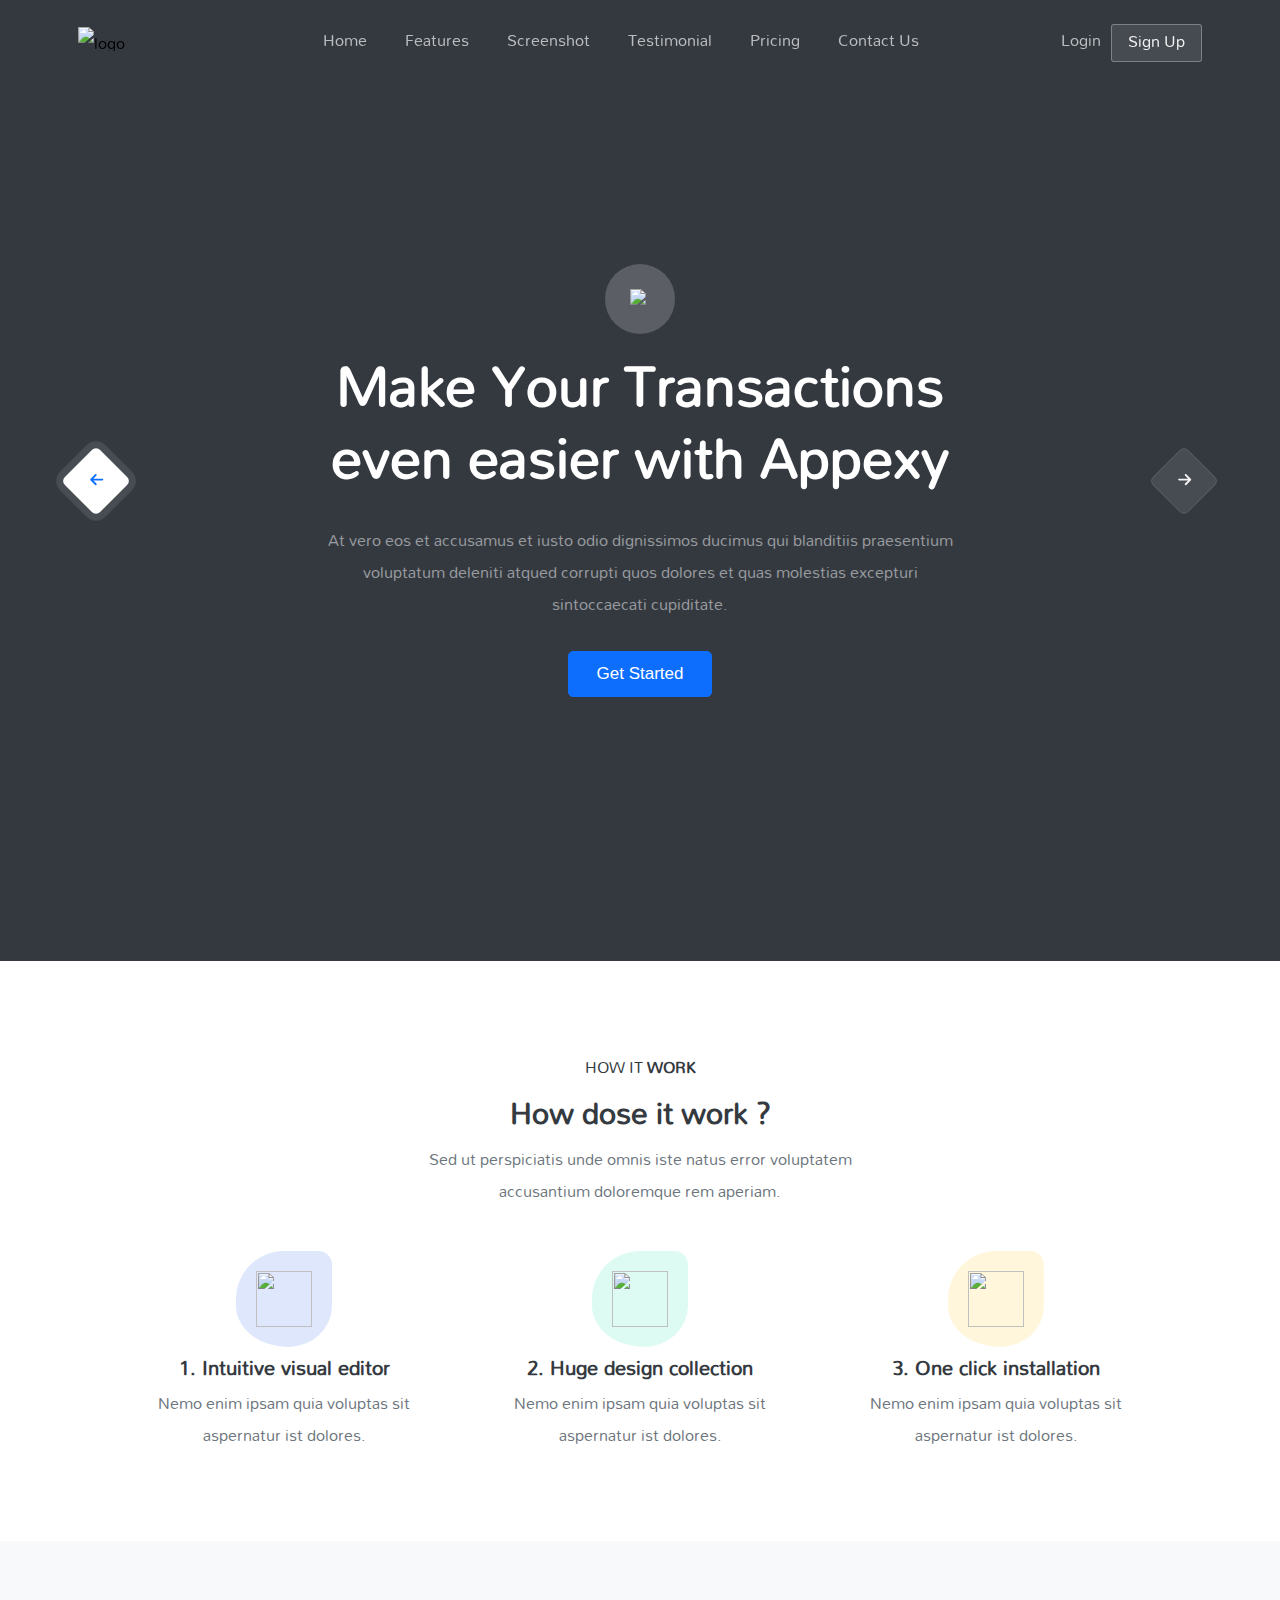
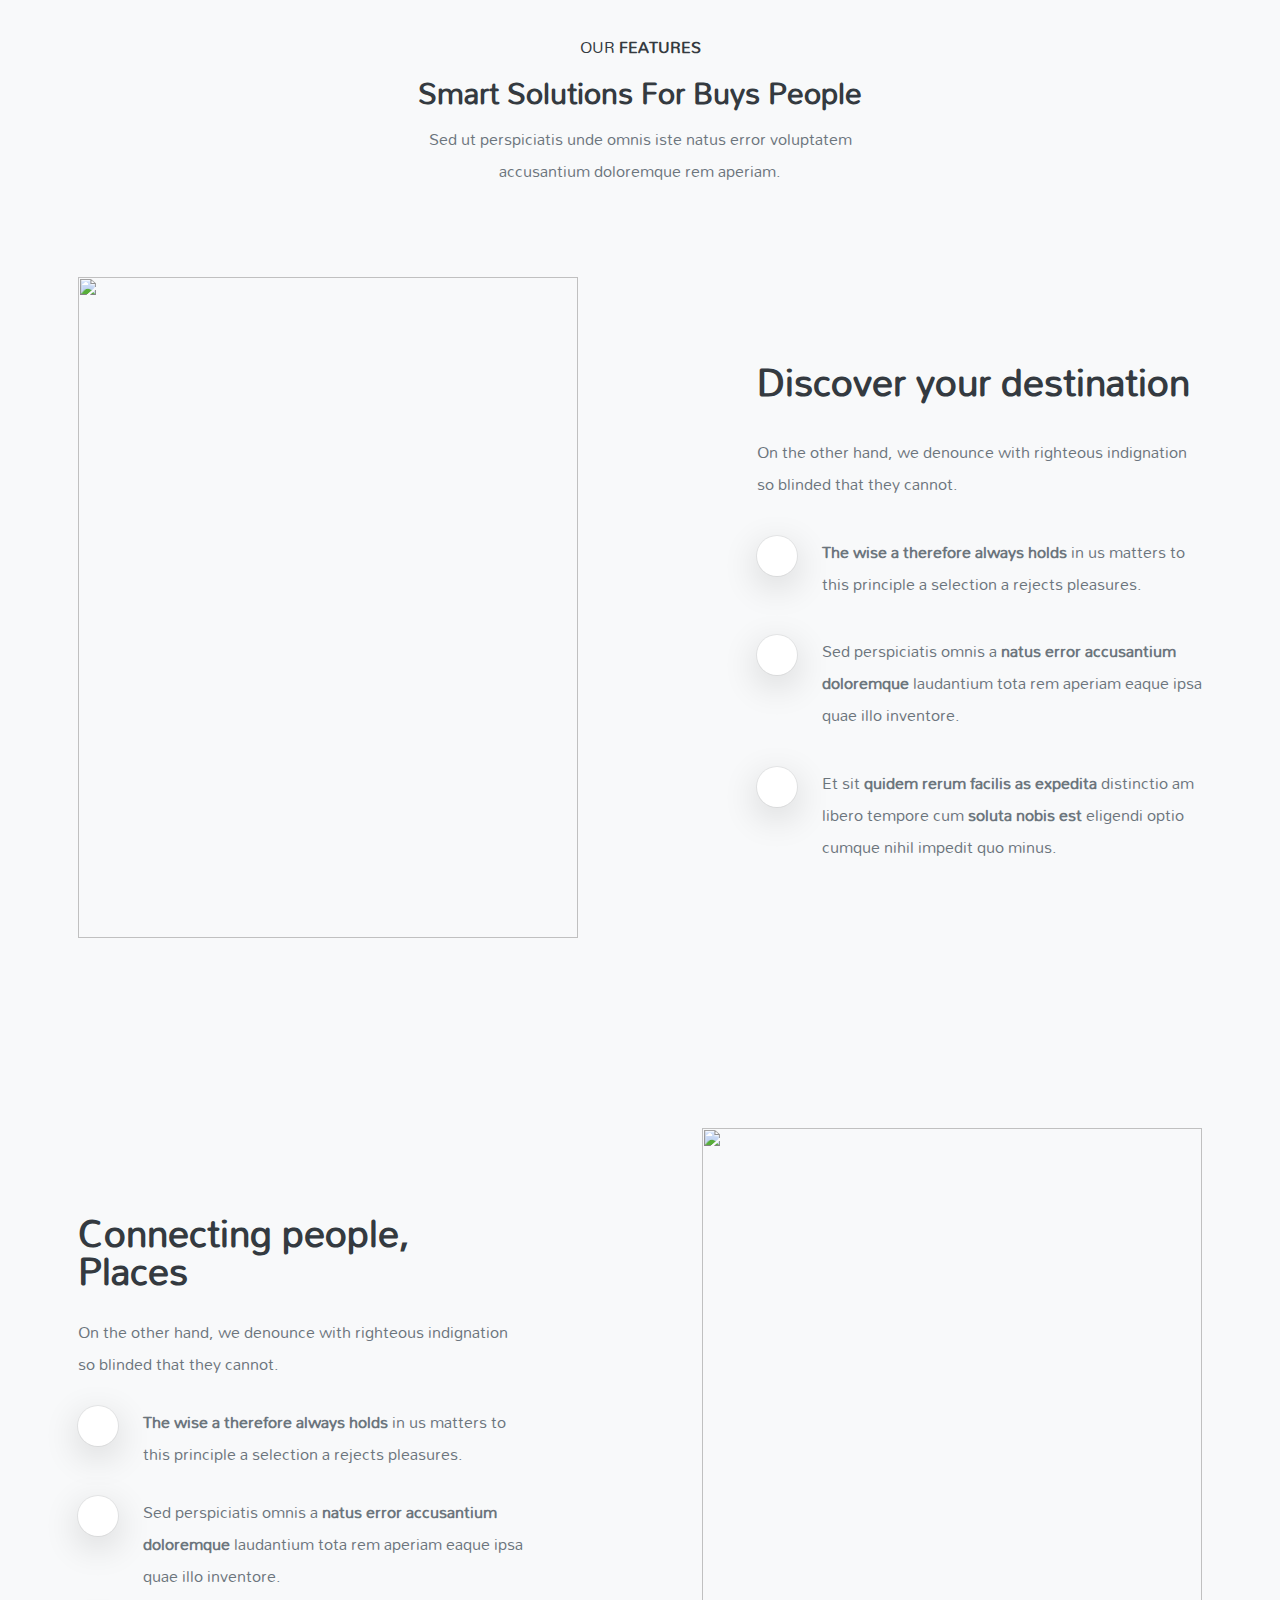
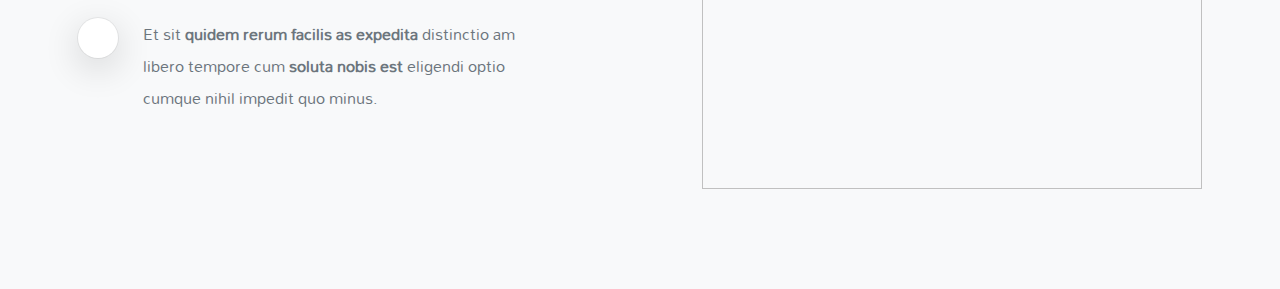
==== index.html @ c9865029 "update" ====
<!DOCTYPE html>
<html lang="en">
<head>
    <meta charset="UTF-8">
    <meta http-equiv="X-UA-Compatible" content="IE=edge">
    <meta name="viewport" content="width=device-width, initial-scale=1.0">
    <title>Final</title>
    <link rel="shortcut icon" href="./pics/favicon.ico">
    <link rel="preconnect" href="https://fonts.googleapis.com">
    <link rel="preconnect" href="https://fonts.gstatic.com" crossorigin>
    <link href="https://fonts.googleapis.com/css2?family=Mandali&display=swap" rel="stylesheet">
    <link rel="stylesheet" href="./nhan/style.css">
<body>
<!-- nhan -->
<!-- menu bar start-->
<header class="header">
    <nav class="navbar">
        <img src="./nhan/pics/logo-light.png" alt="logo">
        <ul class="nav-link">
            <li class="nav-item">
                <a href="#home">Home</a>
            </li>
            <li class="nav-item">
                <a href="#features">Features</a>
            </li>
            <li class="nav-item">
                <a href="#sreenshot">Screenshot</a>
            </li>
            <li class="nav-item">
                <a href="#testimonial">Testimonial</a>
            </li>
            <li class="nav-item">
                <a href="#pricing">Pricing</a>
            </li>
            <li class="nav-item">
                <a href="#contact">Contact Us</a>
            </li>
        </ul>
        <ul class="login">                
            <li class="nav-item-login">
            <a href="">Login</a>
            </li>
            <li class="nav-item-signup" id="nav-item-signup">
            <a href="">Sign Up</a>
            </li>
        </ul>
    </nav>
</header>
<!-- menu bar end -->

<!-- home page start-->
    <section class="home-container" id="home">
        <div class="home-item">
            <div class="home-btn" id="home-btn-left">            
                <button><svg fill="currentColor" stroke-width="0" xmlns="http://www.w3.org/2000/svg" viewBox="0 0 448 512" height="1em" width="1em" style="overflow: visible;"><path d="M447.1 256c0 17.7-13.4 32-31.1 32H109.3l105.4 105.4c12.5 12.5 12.5 32.75 0 45.25-6.3 6.25-14.5 9.35-22.7 9.35s-16.38-3.125-22.62-9.375l-160-160c-12.5-12.5-12.5-32.75 0-45.25l160-160c12.5-12.5 32.75-12.5 45.25 0s12.5 32.75 0 45.25L109.3 224H416c17.7 0 31.1 14.3 31.1 32z"></path></svg></button>
            </div>

            <div class="home-content" id="home-content-1"> 
                <div class="overlay"></div> 
                <div class="sub-home-content">
                    <div class="sub-home-content-icon"><img src="./nhan/pics/dolar-icon.png" alt="dolar-icon"></div>
                    <h1 class="sub-home-content-h1">Make Your Transactions even easier with Appexy</h1>
                    <p class="sub-home-content-p">At vero eos et accusamus et iusto odio dignissimos ducimus qui blanditiis praesentium voluptatum deleniti atqued corrupti quos dolores et quas molestias excepturi sintoccaecati cupiditate.</p>
                    <button class="sub-home-content-btn">Get Started</button>
                </div>
            </div>
            <div class="home-content" id="home-content-2">
                <div class="overlay"></div>
                <div class="sub-home-content">
                    <div class="sub-home-content-icon"><img src="./nhan/pics/layers-icon.png" alt="layer-icon"></div>
                    <h1 class="sub-home-content-h1">Manage all Your Finances Easily with Appexy</h1>
                    <p class="sub-home-content-p">At vero eos et accusamus et iusto odio dignissimos ducimus qui blanditiis praesentium voluptatum deleniti atqued corrupti quos dolores et quas molestias excepturi sintoccaecati cupiditate.</p>
                    <button class="sub-home-content-btn">Get Started</button>
                </div>
            </div>

            <div class="home-content" id="home-content-3">
                <div class="overlay"></div>
                <div class="sub-home-content">
                    <div class="sub-home-content-icon"><img src="./nhan/pics/rocket-icon.png" alt="dolar-icon"></div>
                    <h1 class="sub-home-content-h1">Integrate Salesforce with The Apps You Use.</h1>
                    <p class="sub-home-content-p">At vero eos et accusamus et iusto odio dignissimos ducimus qui blanditiis praesentium voluptatum deleniti atqued corrupti quos dolores et quas molestias excepturi sintoccaecati cupiditate.</p>
                    <button class="sub-home-content-btn">Get Started</button>    
                </div>
            </div>
            <div class="home-btn" id="home-btn-right">            
                <button id="alb"><svg fill="currentColor" stroke-width="0" xmlns="http://www.w3.org/2000/svg" viewBox="0 0 448 512" height="1.5em" width="1.5em" style="overflow: visible;"><path d="m438.6 278.6-160 160c-6.2 6.3-14.4 9.4-22.6 9.4s-16.38-3.125-22.62-9.375c-12.5-12.5-12.5-32.75 0-45.25L338.8 288H32C14.33 288 .002 273.7.002 256S14.33 224 32 224h306.8L233.4 118.6c-12.5-12.5-12.5-32.75 0-45.25s32.75-12.5 45.25 0l160 160c12.45 12.55 12.45 32.75-.05 45.25z"></path></svg></button>
            </div>
        </div>
    </section>
<!-- home page end -->

<!-- how it works start -->
    <section class="working-container">
    <div class="main-container">
        <div class="content-container">
            <div class="item-list">HOW IT <b>WORK</b></div>
            <div class="item-list"><h1>How dose it work ?</h1></div>
            <div class="item-list"><p>Sed ut perspiciatis unde omnis iste natus error voluptatem accusantium doloremque rem aperiam.</p></div>
        </div>
        <div class="process-container">
            <div class="item-list">
                <div class="background-icon" id="bg-icon-1"> <img  style=" width: 56px; height: 56px;" src="./nhan/pics/list-black.png" alt=""></div>
                <h1>1. Intuitive visual editor</h1>
                <p>Nemo enim ipsam quia voluptas sit aspernatur ist dolores.</p>
            </div>
            <img style=" width: 96px; height: 16px;" src="./nhan/pics/arrow-top.png" alt="">
            <div class="item-list">
                <div class="background-icon" id="bg-icon-2"> <img style=" width: 56px; height: 56px;" src="./nhan/pics/paint-palette.png" alt=""></div>
                <h1>2. Huge design collection</h1>
                <p>Nemo enim ipsam quia voluptas sit aspernatur ist dolores.</p>
            </div>
            <img style=" width: 96px; height: 16px;" src="./nhan/pics/arrow-bottom.png" alt="">
            <div class="item-list">
                <div class="background-icon" id="bg-icon-3"> <img style=" width: 56px; height: 56px;" src="./nhan/pics/layers.png" alt=""></div>
                <h1>3. One click installation</h1>
                <p>Nemo enim ipsam quia voluptas sit aspernatur ist dolores.</p>
            </div>
        </div>
    </div>
    </section>
<!-- how it works end -->

<!-- features start -->
    <section class="features-container" id="features">
        <div class="main-container">
            <div class="content-container">
                <div class="item-list">OUR <b>FEATURES</b></div>
                <h1>Smart Solutions For Buys People</h1>
                <p>Sed ut perspiciatis unde omnis iste natus error voluptatem accusantium doloremque rem aperiam.</p>
            </div>
            <div class="describe-container">    
                <div><img style="width: 500px; height: 661px;" src="./nhan/pics/feature-1.png" alt=""></div>
                <div class="describe">
                    <h1>Discover your destination</h1>
                    <p>On the other hand, we denounce with righteous indignation so blinded that they cannot.</p>
                    <div class="describe-content">
                        <div class="img-content"><img src="./nhan/pics/tick.png" alt=""></div>
                        <p><b>The wise a therefore always holds</b> in us matters to this principle a selection a rejects pleasures.</p>
                    </div>
                    <div class="describe-content">
                        <div class="img-content"><img src="./nhan/pics/layers-blue.png" alt=""></div>
                        <p>Sed perspiciatis omnis a <b>natus error accusantium doloremque</b> laudantium tota rem aperiam eaque ipsa quae illo inventore.</p>
                    </div>
                    <div class="describe-content">
                        <div class="img-content"><img src="./nhan/pics/lock.png" alt=""></div>
                        <p>Et sit <b>quidem rerum facilis as expedita</b> distinctio am libero tempore cum <b>soluta nobis est</b> eligendi optio cumque nihil impedit quo minus.</p>
                    </div>
                </div>
            </div>
        </div>
    </section>

    <section class="features-container" id="features-container-2">
        <div class="main-container">
            <div class="describe-container" id="describe-container-2">    
                <div><img style="width: 500px; height: 661px;" src="./nhan/pics/features-2.png" alt=""></div>
                <div class="describe">
                    <h1>Connecting people, Places</h1>
                    <p>On the other hand, we denounce with righteous indignation so blinded that they cannot.</p>
                    <div class="describe-content">
                        <div class="img-content"><img src="./nhan/pics/tick.png" alt=""></div>
                        <p><b>The wise a therefore always holds</b> in us matters to this principle a selection a rejects pleasures.</p>
                    </div>
                    <div class="describe-content">
                        <div class="img-content"><img src="./nhan/pics/layers-blue.png" alt=""></div>
                        <p>Sed perspiciatis omnis a <b>natus error accusantium doloremque</b> laudantium tota rem aperiam eaque ipsa quae illo inventore.</p>
                    </div>
                    <div class="describe-content">
                        <div class="img-content"><img src="./nhan/pics/lock.png" alt=""></div>
                        <p>Et sit <b>quidem rerum facilis as expedita</b> distinctio am libero tempore cum <b>soluta nobis est</b> eligendi optio cumque nihil impedit quo minus.</p>
                    </div>
                </div>
            </div>
        </div>
    </section>
<!-- features end -->

<!-- Quang -->


<!-- Phước -->

</body>
</html>
---- nhan/style.css ----
.features-container {
  width: 100%;
  height: fit-content;
  background-color: #f8f9fa;
  padding: 90px 0px;
}
.features-container .main-container {
  height: fit-content;
  gap: 90px;
}
.describe-container {
  display: flex;
  justify-content: space-between;
  align-items: center;
  max-width: 1124px;
  width: 90%;
}
.describe-container .describe {
  height: 500px;
  width: 445px;
  display: flex;
  flex-direction: column;
  justify-content: space-between;
}
.describe-container .describe h1 {
  margin: 0px;
  font-size: 38px;
  font-weight: 600;
  color: #343a40;
  line-height: 1;
}
.describe-container .describe p {
  margin: 0px;
  color: #6c757d;
}
.describe-container .describe .describe-content {
  margin: 0px;
  height: fit-content;
  display: flex;
  justify-content: space-between;
}
.describe-container .describe .describe-content .img-content {
  width: 40px;
  height: 40px;
  background-color: white;
  border-radius: 50%;
  display: flex;
  justify-content: center;
  align-items: center;
  box-shadow: rgba(0, 0, 0, 0.16) 0px 10px 36px 0px, rgba(0, 0, 0, 0.06) 0px 0px 0px 1px;
}
.describe-container .describe .describe-content .img-content img {
  width: 16px;
  height: 16px;
}
.describe-container .describe .describe-content p {
  width: 380px;
  margin: 0;
}
#describe-container-2 {
  flex-direction: row-reverse;
}
#features-container-2 {
  background-image: url(pics/features-bg.png);
  background-position: center;
  background-repeat: no-repeat;
  background-attachment: scroll;
  background-size: cover;
}
body {
  margin: 0px;
  padding: 0px;
  box-sizing: border-box;
  font-size: 16px;
  font-family: 'Mandali', sans-serif;
}
header {
  display: flex;
  position: fixed;
  z-index: 9999;
  width: 100%;
  justify-content: center;
}
.navbar {
  display: flex;
  justify-content: space-between;
  align-items: center;
  width: 100%;
  max-width: 1124px;
  height: 78px;
  font-weight: 500;
}
.navbar img {
  width: 129px;
  height: 24px;
  display: block;
  margin-top: auto;
  margin-bottom: auto;
}
.navbar .nav-link {
  display: flex;
  list-style: none;
  width: 680px;
  height: 38px;
  padding: 0px 105px;
  margin-top: 24px;
}
.navbar .nav-link .nav-item {
  flex: 1 1 auto;
  text-align: center;
}
.navbar .nav-link .nav-item a {
  display: inline-block;
  text-align: center;
}
.navbar ul.login {
  display: flex;
  justify-content: space-between;
  list-style: none;
  padding: 0px;
  width: 170px;
  bottom: 0px;
  margin-top: 24px;
  height: 38px;
}
.navbar ul.login .nav-item-login {
  height: 38px;
  margin: 0px 18px;
  width: 20%;
}
.navbar ul.login .nav-item-signup {
  text-align: center;
  background-color: rgba(231, 231, 231, 0.1);
  border-radius: 3px;
  border: 1px solid rgba(255, 255, 255, 0.3);
  flex: 1 0 auto;
  height: auto;
  padding: 0  px;
  transition: ease-in-out 0.4s;
}
.navbar ul.login .nav-item-signup a {
  color: #f3f3f3;
}
a {
  text-decoration: none;
  color: rgba(243, 243, 243, 0.7);
  transition: ease-in-out 0.4s;
}
.navbar a:hover {
  color: #ffffff;
}
#nav-item-signup:hover {
  background-color: white;
}
#nav-item-signup:hover a {
  color: #0d6efd;
}
body {
  margin: 0px;
  padding: 0px;
  box-sizing: border-box;
  font-size: 16px;
  font-family: mandali;
}
.home-container {
  display: block;
  top: 0px;
  left: 0px;
  width: 100%;
  height: 961px;
}
.home-item {
  position: relative;
  top: 0px;
  left: 0px;
  width: 100%;
  height: 961px;
  display: flex;
  justify-content: space-between;
}
.home-item .home-content {
  position: absolute;
  top: 0px;
  left: 0px;
  width: 100%;
  height: 961px;
  display: flex;
  justify-content: center;
  align-items: center;
}
.home-item .home-content .sub-home-content {
  max-width: 720px;
  height: 45%;
  display: flex;
  flex-direction: column;
  justify-content: space-between;
  align-items: center;
  z-index: 1;
}
.home-item .home-content .sub-home-content .sub-home-content-icon {
  width: 70px;
  height: 70px;
  border-radius: 50%;
  background-color: rgba(248, 248, 248, 0.2);
  display: flex;
  align-items: center;
  justify-content: center;
}
.home-item .home-content .sub-home-content .sub-home-content-icon img {
  width: 20px;
  height: 20px;
}
.home-item .home-content .sub-home-content .sub-home-content-h1 {
  font-size: 56px;
  font-weight: 600;
  text-align: center;
  color: white;
  font-family: 'Mandali', sans-serif;
  margin: 0px;
  line-height: 1.3;
}
.home-item .home-content .sub-home-content .sub-home-content-p {
  padding: 0px 40px;
  text-align: center;
  font-weight: 400;
  color: rgba(255, 255, 255, 0.5);
}
.home-item .home-content .sub-home-content .sub-home-content-btn {
  padding: 12px 28px;
  background-color: #0d6efd;
  border: 1px solid #0d6efd;
  border-radius: 5px;
  font-size: 17px;
  color: white;
  font-weight: 400;
  transition: 0.3s ease-in-out;
}
.home-item .home-content .overlay {
  position: absolute;
  width: 100%;
  height: 961px;
  background-color: rgba(16, 22, 30, 0.85);
  display: block;
}
.home-item .home-btn {
  display: flex;
  justify-content: center;
  align-items: center;
  height: 100%;
  width: 15%;
  z-index: 9999;
}
.home-item .home-btn button {
  background-color: rgba(242, 247, 252, 0.1);
  border-radius: 6px;
  border: 1px solid rgba(255, 255, 255, 0.1);
  color: #f3f3f3;
  height: 50px;
  width: 50px;
  transform: rotate(45deg);
  position: relative;
  transition: 0.4s ease-in-out;
}
.home-item .home-btn svg {
  transform: rotate(-45deg);
  position: absolute;
  width: 15px;
  height: 15px;
  top: 15px;
  left: 16px;
}
#home-content-1 {
  display: flex;
  background-image: url(pics/background-1.jpg);
  background-attachment: scroll;
  background-size: cover;
  background-repeat: no-repeat;
  background-position: center;
}
#home-content-2 {
  display: none;
  background-image: url(pics/background-2.jpg);
  background-attachment: scroll;
  background-size: cover;
  background-repeat: no-repeat;
  background-position: center;
}
#home-content-3 {
  display: none;
  background-image: url(pics/background-3.jpg);
  background-attachment: scroll;
  background-size: cover;
  background-repeat: no-repeat;
  background-position: center;
}
#home-btn-left:hover button {
  box-shadow: rgba(255, 255, 255, 0.1) 0 0 1px 7px;
  background-color: white;
  color: #0d6efd;
}
#home-btn-right:hover button {
  box-shadow: rgba(255, 255, 255, 0.1) 0 0 1px 7px;
  background-color: white;
  color: #0d6efd;
}
.sub-home-content-btn:hover {
  box-shadow: 0px 10px 10px 2px rgba(0, 64, 241, 0.225);
}
body {
  margin: 0px;
  padding: 0px;
  box-sizing: border-box;
  font-size: 16px;
  font-family: mandali;
}
.working-container {
  display: block;
  width: 100%;
  height: fit-content;
  padding: 90px 0px;
}
.main-container {
  width: 100%;
  height: 400px;
  display: flex;
  flex-direction: column;
  justify-content: space-between;
  align-items: center;
}
.main-container .content-container {
  display: flex;
  flex-direction: column;
  justify-content: space-around;
  align-items: center;
  text-align: center;
  max-width: 40%;
  min-width: 456px;
  height: 156px;
}
.main-container .content-container .item-list {
  margin: 0px;
  font-weight: 400;
  color: #343a40;
}
.main-container .content-container h1 {
  margin: 0px;
  font-size: 30px;
  font-weight: 800;
  color: #343a40;
}
.main-container .content-container p {
  margin: 0px;
  color: #6c757d;
}
.main-container .process-container {
  display: flex;
  justify-content: space-evenly;
  align-items: center;
  max-width: 1024px;
  height: fit-content;
}
.main-container .process-container .item-list {
  width: 260px;
  height: fit-content;
  display: flex;
  flex-direction: column;
  justify-content: space-evenly;
  align-items: center;
  text-align: center;
}
.main-container .process-container h1 {
  margin: 0px;
  font-size: 20px;
  font-weight: 600;
  color: #343a40;
}
.main-container .process-container p {
  margin: 0px;
  color: #6c757d;
}
.main-container .process-container .background-icon {
  width: 96px;
  height: 96px;
  border-radius: 70% 20% 64% 76%/70% 20% 60% 60%;
  display: flex;
  justify-content: center;
  align-items: center;
}
.main-container .process-container #bg-icon-1 {
  background-color: rgba(31, 97, 235, 0.15);
}
.main-container .process-container #bg-icon-2 {
  background-color: rgba(28, 225, 172, 0.15);
}
.main-container .process-container #bg-icon-3 {
  background-color: rgba(255, 194, 18, 0.15);
}
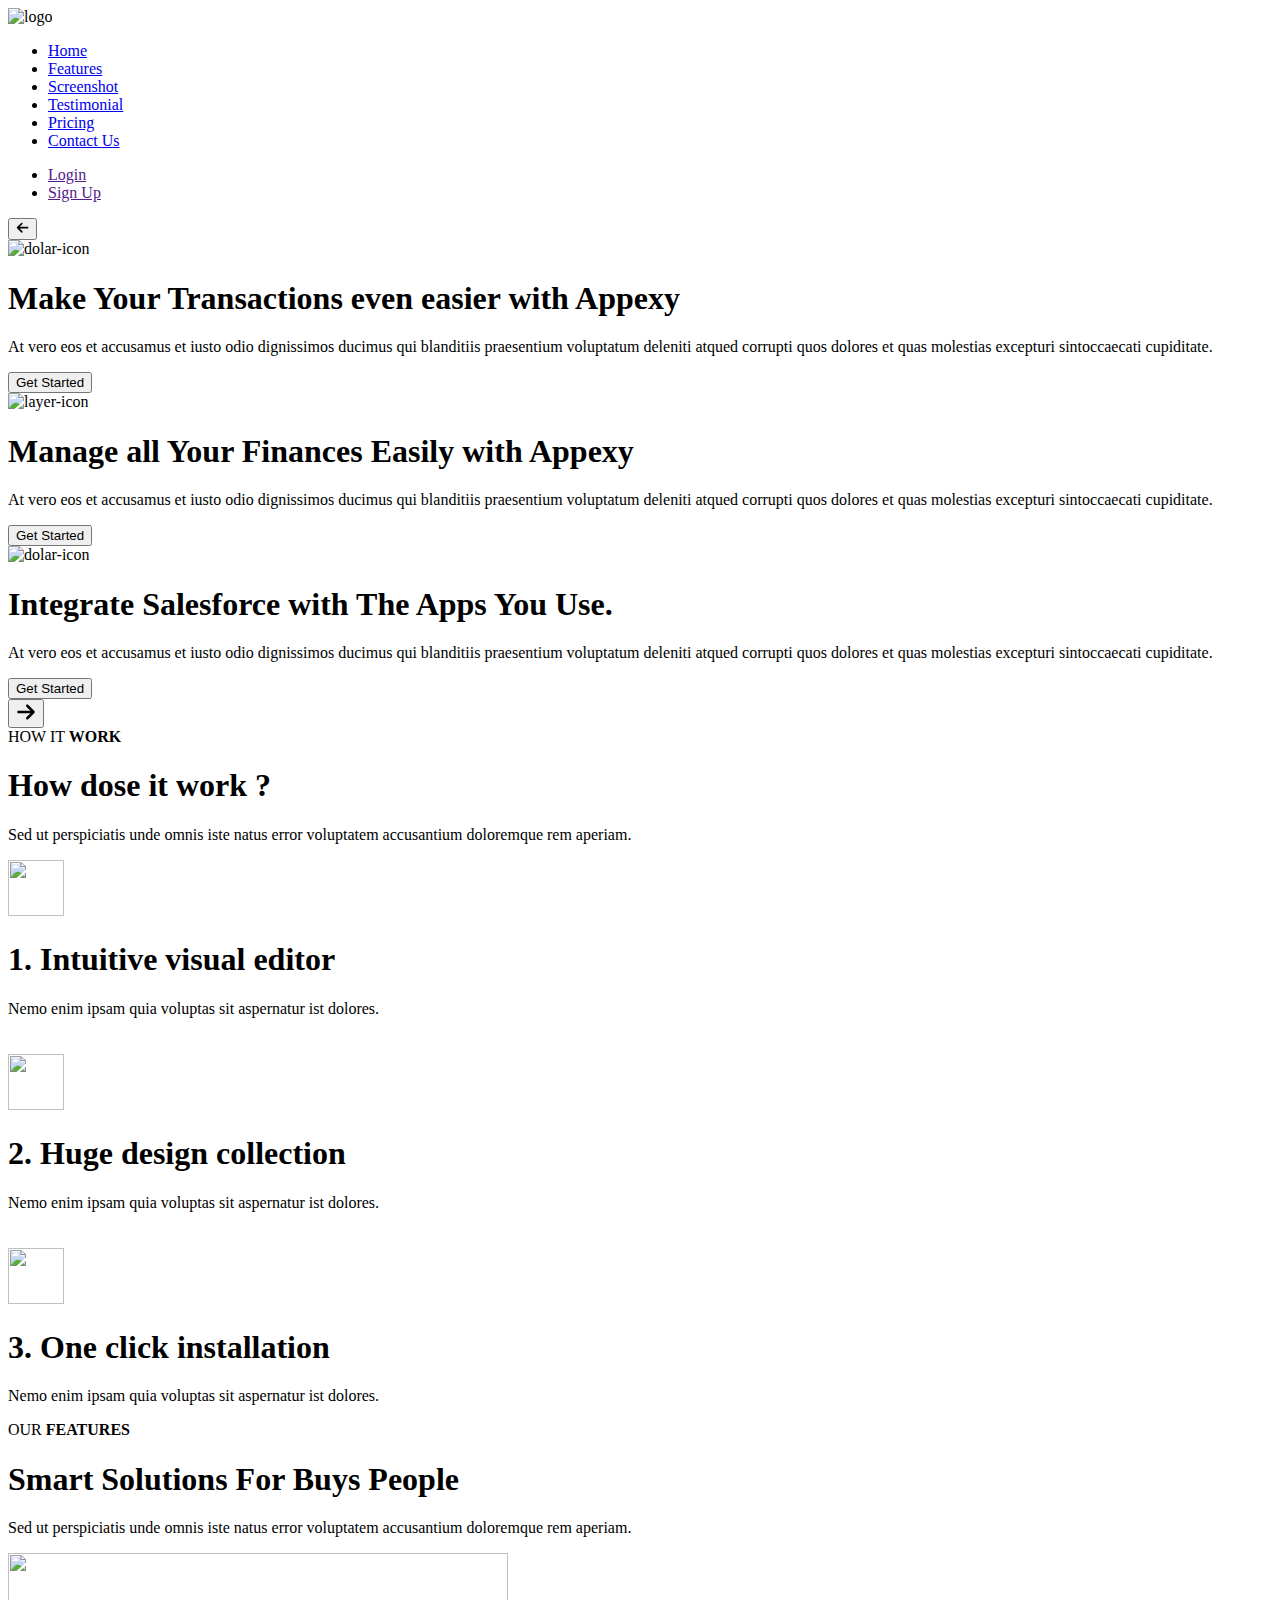
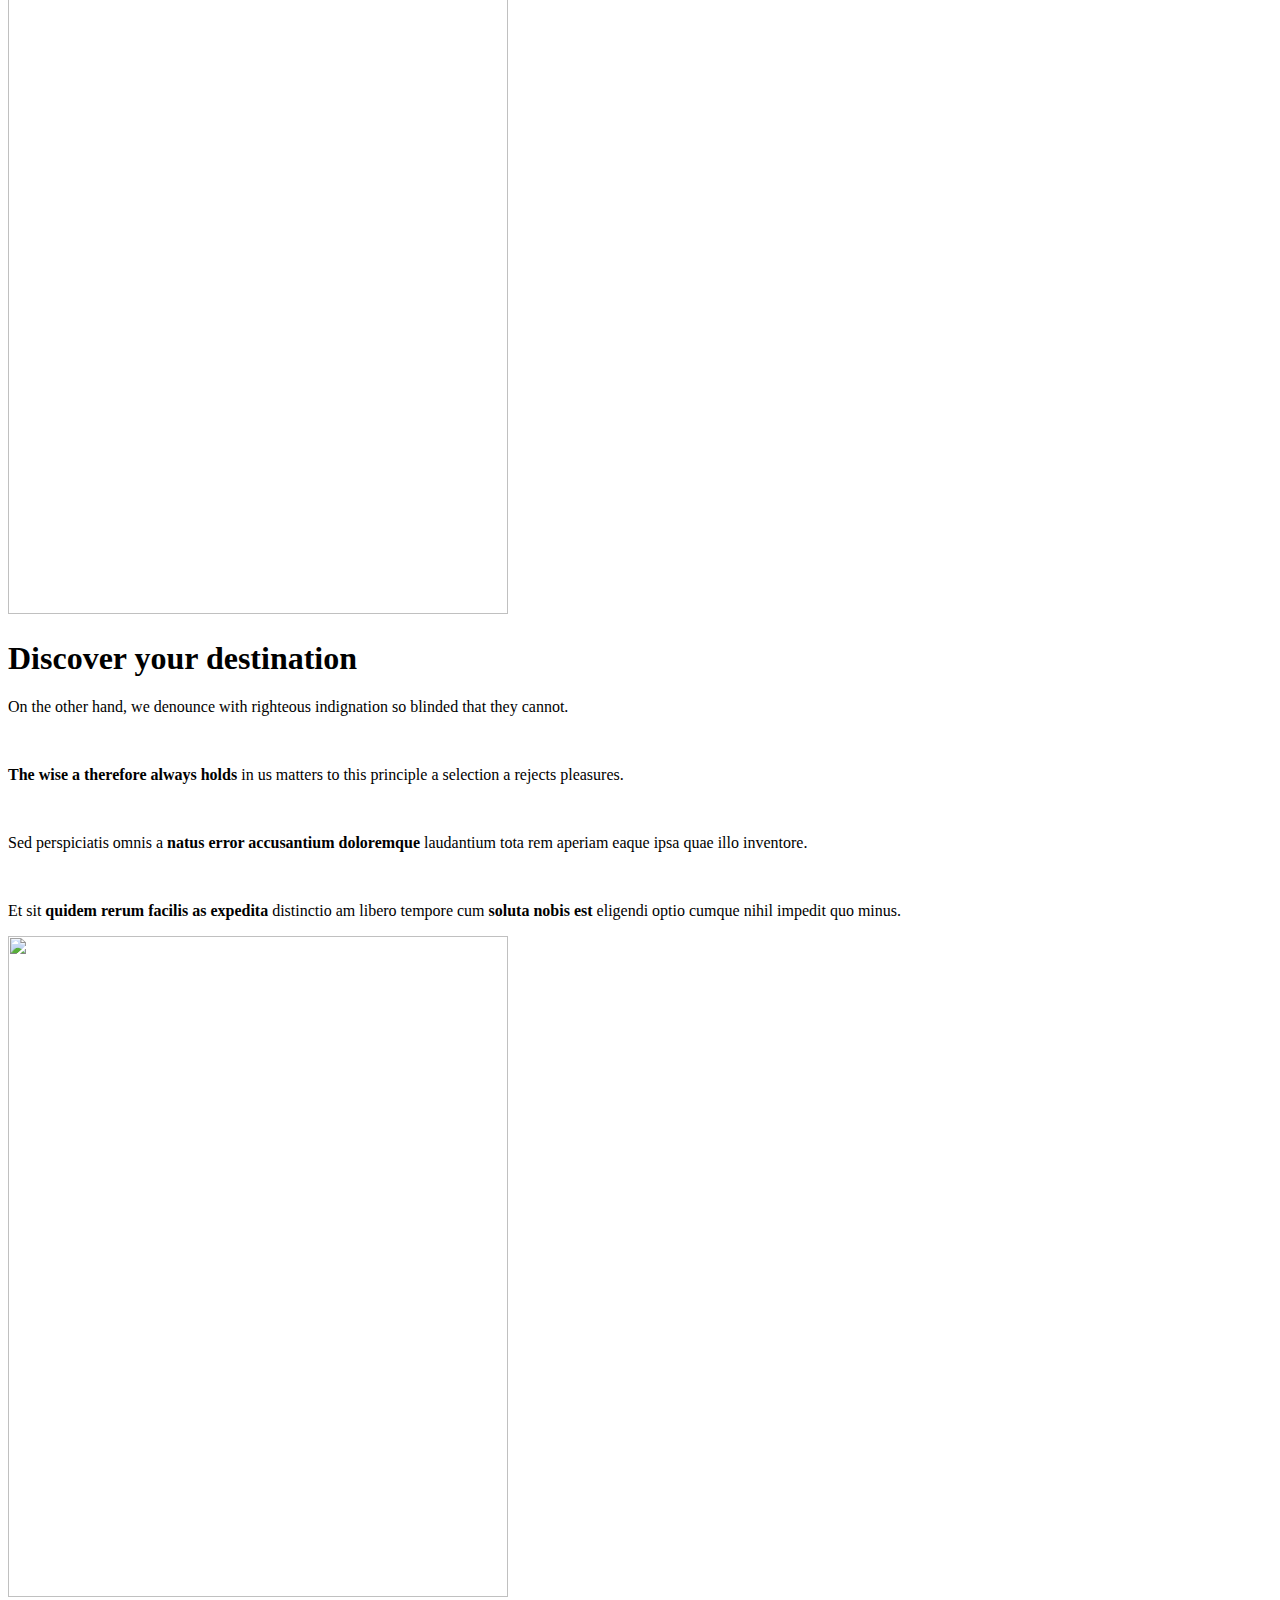
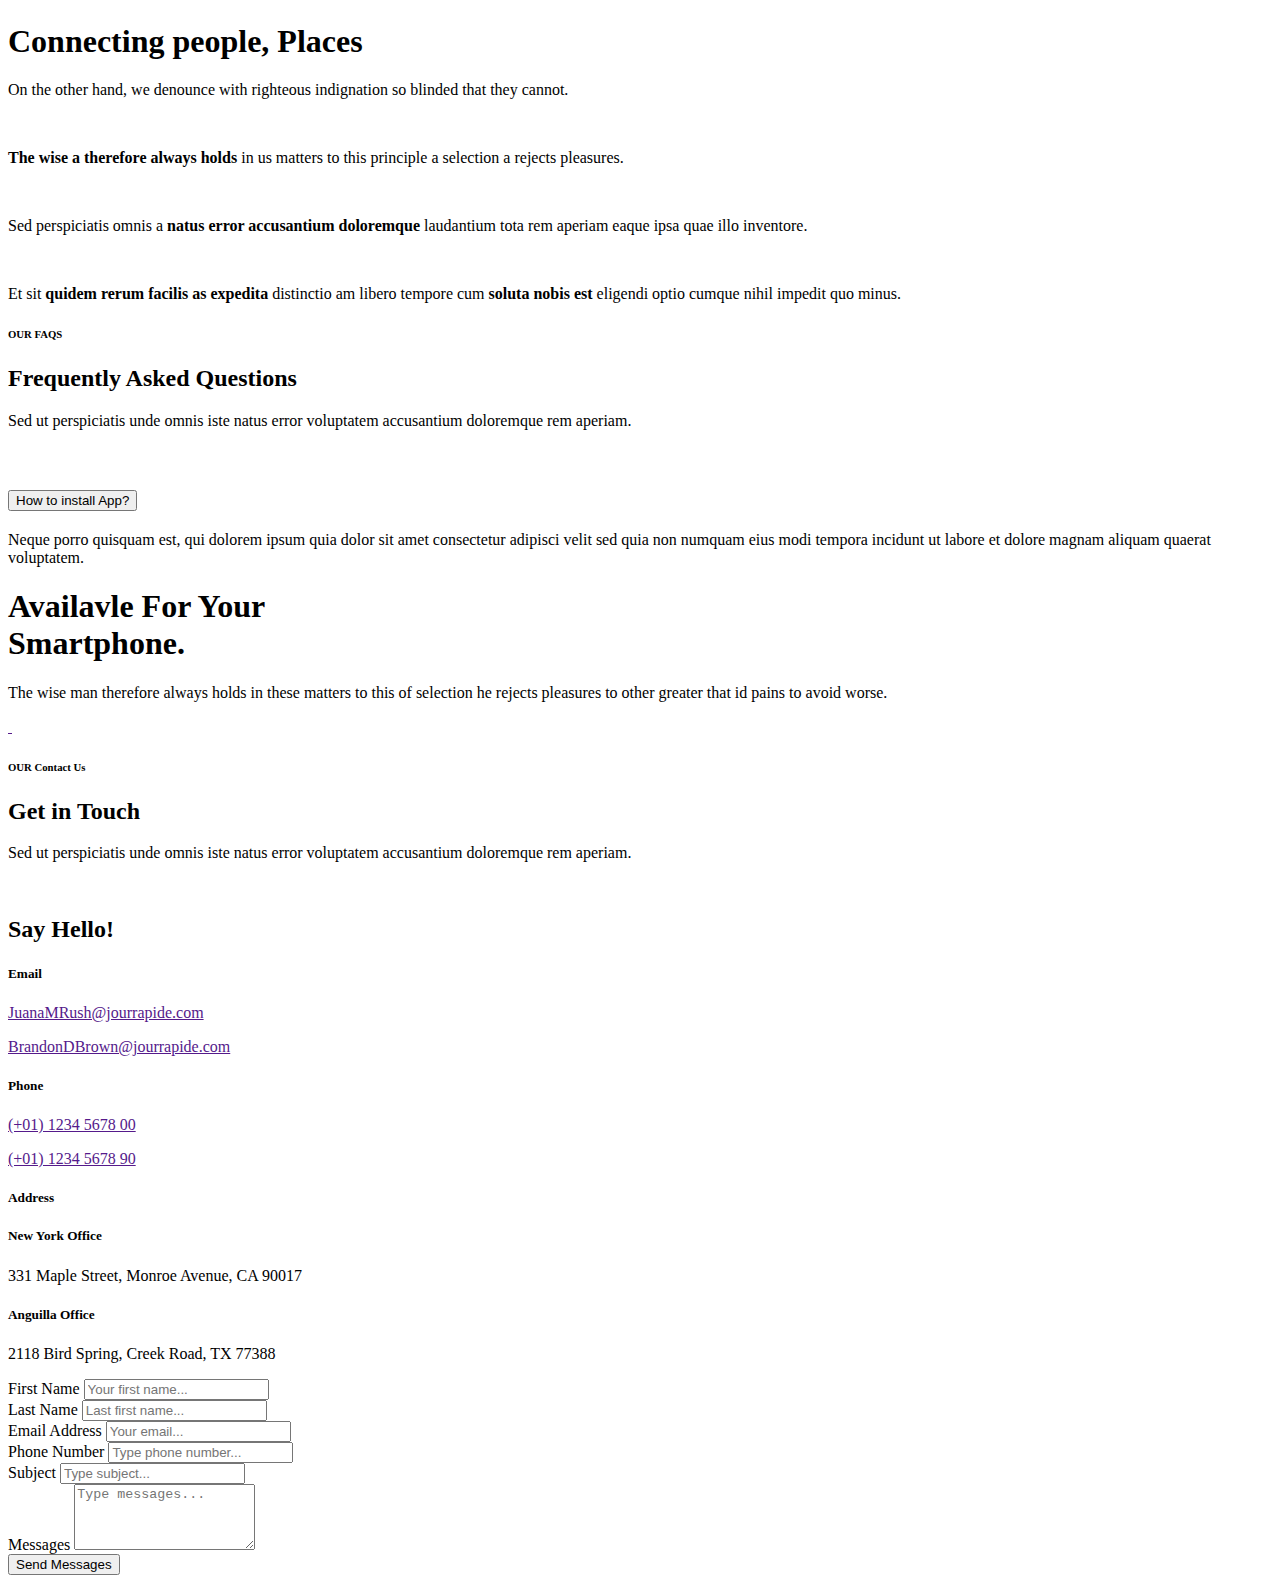
==== commit bddbcee7: "Merge branch 'main' of https://github.com/nhannguyenvh79/final_semester_1" ====
--- a/index.html
+++ b/index.html
@@ -5,11 +5,11 @@
     <meta http-equiv="X-UA-Compatible" content="IE=edge">
     <meta name="viewport" content="width=device-width, initial-scale=1.0">
     <title>Final</title>
-    <link rel="shortcut icon" href="./pics/favicon.ico">
+    <link rel="shortcut icon" href="./nhan/pics/favicon.ico">
     <link rel="preconnect" href="https://fonts.googleapis.com">
     <link rel="preconnect" href="https://fonts.gstatic.com" crossorigin>
     <link href="https://fonts.googleapis.com/css2?family=Mandali&display=swap" rel="stylesheet">
-    <link rel="stylesheet" href="./nhan/style.css">
+    <link rel="stylesheet" href="./style.css">
 <body>
 <!-- nhan -->
 <!-- menu bar start-->
@@ -181,5 +181,204 @@
 
 <!-- Phước -->
 
+<!-- faqs-start -->
+<section class="section bg-light">
+    <div class="container">
+    <div class="row justify-content-center mb-5">
+    <div class="col-md-8 col-lg-6 text-center">
+    <h6 class="subtitle">
+        OUR
+    <span class="fw-bold">FAQS</span>
+    </h6>
+    <h2 class="title">Frequently Asked Questions</h2>
+    <p>
+        Sed ut perspiciatis unde omnis iste natus error voluptatem accusantium
+        doloremque rem aperiam.
+    </p>
+    </div>
+    </div>
+  <div class="row align-items-center">
+    <div class="col-lg-4">
+    <img src="unnamed.png" alt="" class="img-fluid d-block mx-auto">
+    </div>
+    <div class="col-lg-7 offset-lg-1">
+    <div class="accordion accordion-flush faqs-accordion mt-4 mt-lg-0" id="accordionFlushExample">
+    <div class="accordion-item">
+    <h2 class="accordion-header" id="flush-headingOne">
+        <button class="accordion-button" type="button" data-bs-toggle="collapse" data-bs-target="#flush-collapseOne" aria-expanded="true" aria-controls="flush-collapseOne">
+             How to install App?
+        </button>
+    </h2>
+    <div id="flush-collapseOne" class="accordion-collapse collapse show" aria-labelledby="flush-headingOne" data-bs-parent="#accordionFlushExample">
+      <div class="accordion-body text-secondary">
+            Neque porro quisquam est, qui dolorem ipsum quia dolor sit amet consectetur adipisci velit sed quia non numquam eius modi tempora incidunt ut labore et dolore magnam aliquam quaerat voluptatem.
+      </div>
+      </div>
+      </div>
+      </div>
+     </div>
+  </section>
+</div>
+<!-- faqs end -->
+
+<!-- cta start -->
+  <div class="section">
+  <div class="container">
+  <div class="row justify-content-center">
+    <div class="col-md-10">
+      <div class="text center">
+      <h1 class="display-5 fw-bold mb-4">
+              Availavle For Your <br />
+              Smartphone.
+      </h1>
+      <p class="text-muted mx-auto mb-5 w-75">
+              The wise man therefore always holds in these matters to this of
+              selection he rejects pleasures to other greater that id pains to
+              avoid worse.
+      </p>
+      <a href="" class="me-1">
+        <img src="i-store.png" alt="" class="shadow" height="52">
+      </a>
+      <a href="">
+        <img src="play-store.png" alt="" class="shadow" height="52">
+      </a>
+      </div>
+      </div>
+    </div>
+    </div>
+  </div>
+  <!-- cta end -->
+
+  <!-- contact start -->
+  <section class="section bg-light" id="contact">
+    <div class="container">
+    <div class="row justify-content-center mb-5">
+    <div class="col-md-8 col-lg-6 text-center">
+      <h6 class="subtitle">
+            OUR
+      <span class="fw-bold">Contact Us</span>
+      <h2 class="title">Get in Touch</h2>
+      <p class="text-muted">
+        Sed ut perspiciatis unde omnis iste natus error voluptatem accusantium doloremque rem aperiam.
+      </p>
+      </div>
+      </div>
+      <div class="row align-items-center">
+      <div class="col-lg-4">
+      <div class="d-flex align-items-center mb-5">
+      <div class="flex-shrink-0">
+        <img src="hello-icon.png" alt="" height="80">
+      </div>
+      <div class="flex-grow-1 ms-3">
+        <h2 class="mb-0">Say Hello!</h2>
+      </div>
+      </div>
+      <div class="mb-4">
+        <div class="d-flex align-items-center mb-3">
+        <div class="flex-shrink-0">
+        <div class="contact-icon bg-soft-primary text-primary">
+          <i> </i>
+        </div>
+        </div>
+        <div class="flex-grow-1 ms-3">
+          <h5 class="mb-0 fs-18">Email</h5>
+        </div>
+        </div>
+         <p class="mb-1">
+          <i></i>
+          <a href="">JuanaMRush@jourrapide.com</a>
+         </p>
+         <p class="mb-1">
+          <i></i>
+          <a href="">BrandonDBrown@jourrapide.com</a>
+         </p>
+        </div>
+        <div class="mb-4">
+          <div class="d-flex align-items-center mb-3">
+            <div class="flex-shrink-0">
+              <div class="contact-icon bg-soft-primary text-primary">
+                 <i></i>
+              </div>
+            </div>
+            <div class="flex-grow-1 ms-3">
+              <h5 class="mb-0 fs-18">Phone</h5>
+            </div>
+          </div>
+          <p class="mb-1">
+            <i></i>
+            <a href="">(+01) 1234 5678 00</a>
+          </p>
+          <p class="mb-1">
+            <i></i>
+            <a href="">(+01) 1234 5678 90</a>
+            </p>
+        </div>
+        <div class="d-flex align-items-center mb-3">
+          <div class="flex-shrink-0">
+              <div class="contact-icon bg-soft-primary text-primary">
+                  <i class="mdi mdi-google-maps"></i>
+              </div>
+          </div>
+          <div class="flex-grow-1 ms-3">
+              <h5 class="mb-0 fs-18">Address</h5>
+          </div>
+      </div>
+      <h5 class="fs-16 mb-2 text-secondary"><i class="mdi mdi-arrow-right-thin text-muted me-1"></i> New York Office</h5>
+      <p class="text-muted lh-base">331 Maple Street, Monroe Avenue, CA 90017</p>
+      <h5 class="fs-16 mb-2 text-secondary"><i class="mdi mdi-arrow-right-thin text-muted me-1"></i> Anguilla Office</h5>
+      <p class="text-muted lh-base mb-0">2118 Bird Spring, Creek Road, TX 77388</p>
+        </div>
+        <div class="col-lg-7 offset-lg-1">
+          <div class="card contact-form rounded-lg mt-4 mt-lg-0">
+              <div class="card-body p-5">
+            <form>
+            <div class="row">
+              <div class="col-md-6">
+                <div class="mb-3">
+                    <label for="formFirstName" class="form-label">First Name</label>
+                    <input type="text" class="form-control" id="formFirstName" placeholder="Your first name..." required="">
+                    </div>
+                    </div>
+              <div class="col-md-6">
+                <div class="mb-3">
+                    <label for="formLastName" class="form-label">Last Name</label>
+                    <input type="text" class="form-control" id="formLastName" placeholder="Last first name..." required="">
+                    </div>
+                 </div>
+              <div class="col-md-6">
+                <div class="mb-3">
+                    <label for="formEmail" class="form-label">Email Address</label>
+                    <input type="email" class="form-control" id="formEmail" placeholder="Your email..." required="">
+                  </div>
+                </div>
+              <div class="col-md-6">
+                <div class="mb-3">
+                    <label for="formPhone" class="form-label">Phone Number</label>
+                    <input type="text" class="form-control" id="formPhone" placeholder="Type phone number..." required="">
+                  </div>
+                    </div>
+              <div class="col-12">
+                <div class="mb-3">
+                    <label for="formSubject" class="form-label">Subject</label>
+                    <input type="text" class="form-control" id="formSubject" placeholder="Type subject..." required="">
+                  </div>
+                   </div>
+              <div class="col-12">
+                <div class="mb-4">
+                    <label for="formMessages" class="form-label">Messages</label>
+                    <textarea class="form-control" id="formMessages" rows="4" placeholder="Type messages..." required=""></textarea>
+                  </div>
+                    </div>
+                    </div>
+            <button type="submit" class="btn btn-gradient-danger">Send Messages <i class="mdi mdi-send ms-1"></i></button>
+            </form>
+          </div>
+          </div>
+      </div>
+       </div>
+     </div>
+  </section>
+    
+
 </body>
 </html>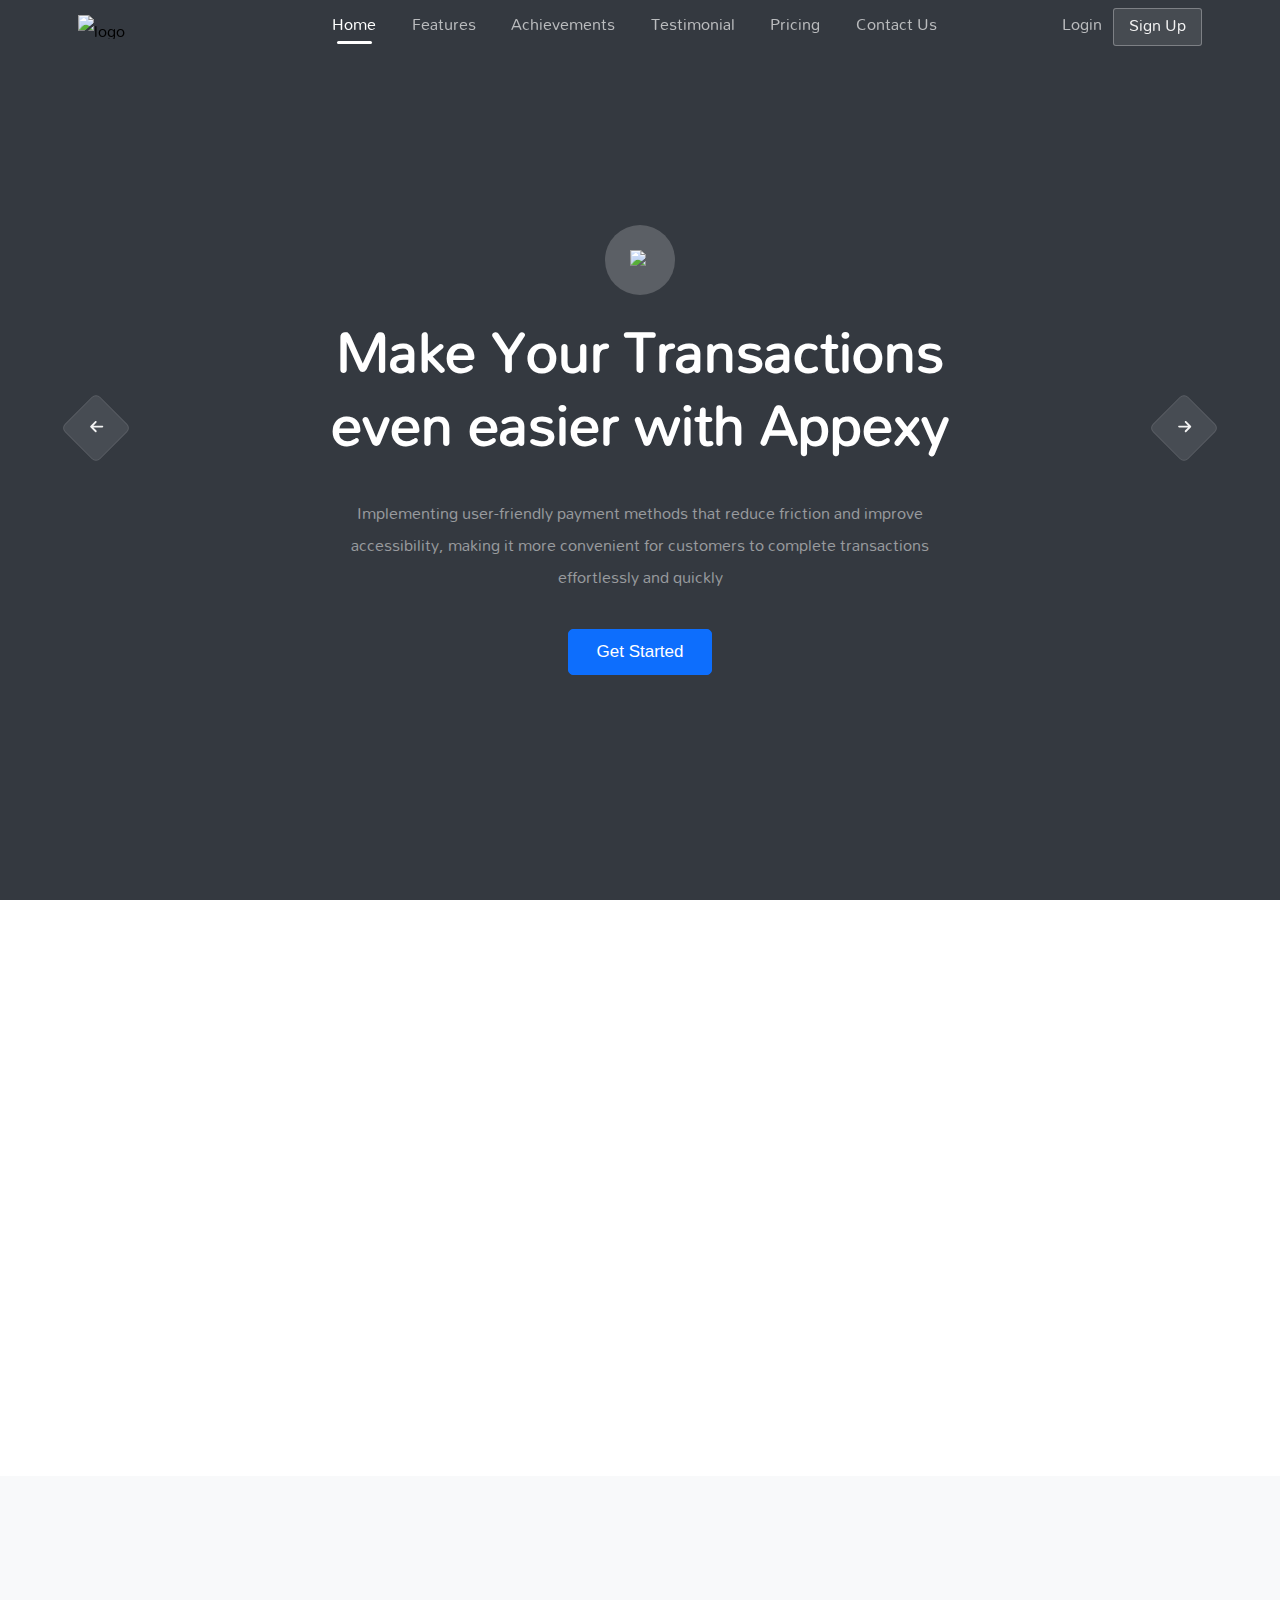
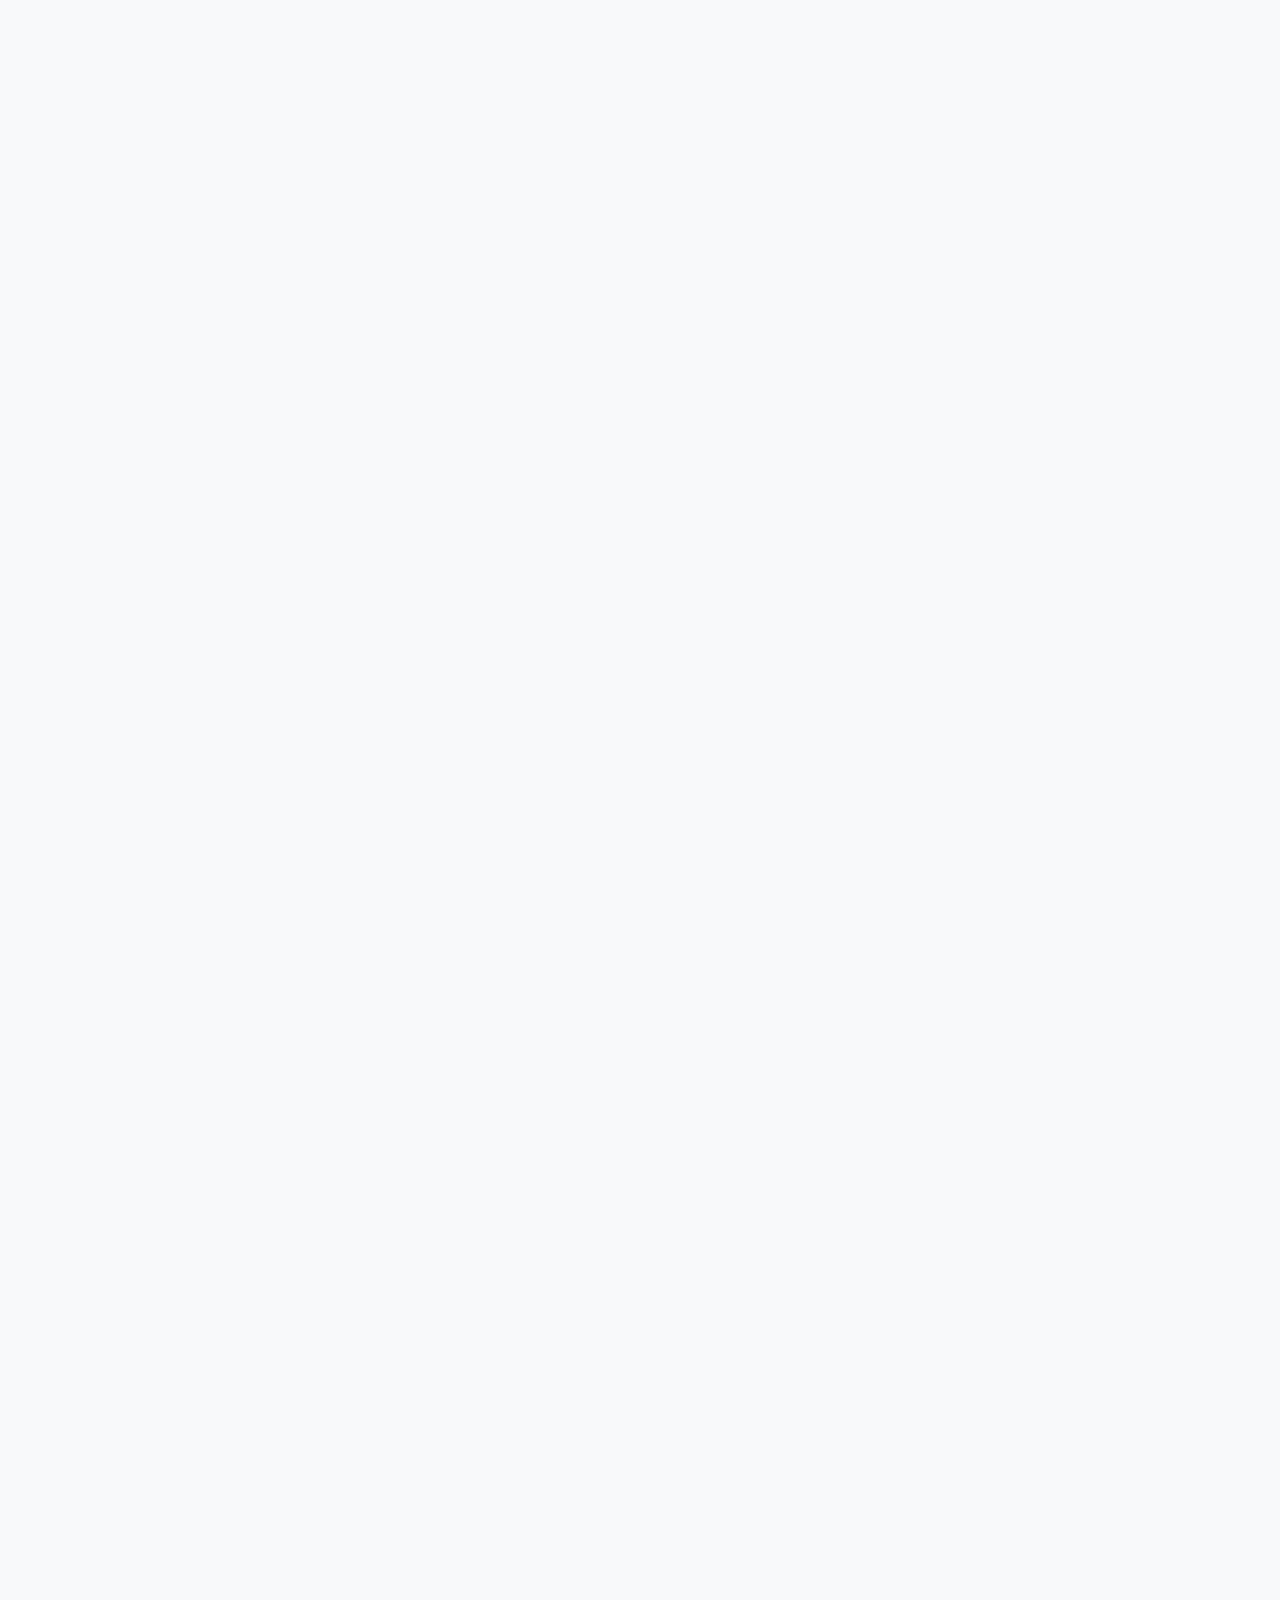
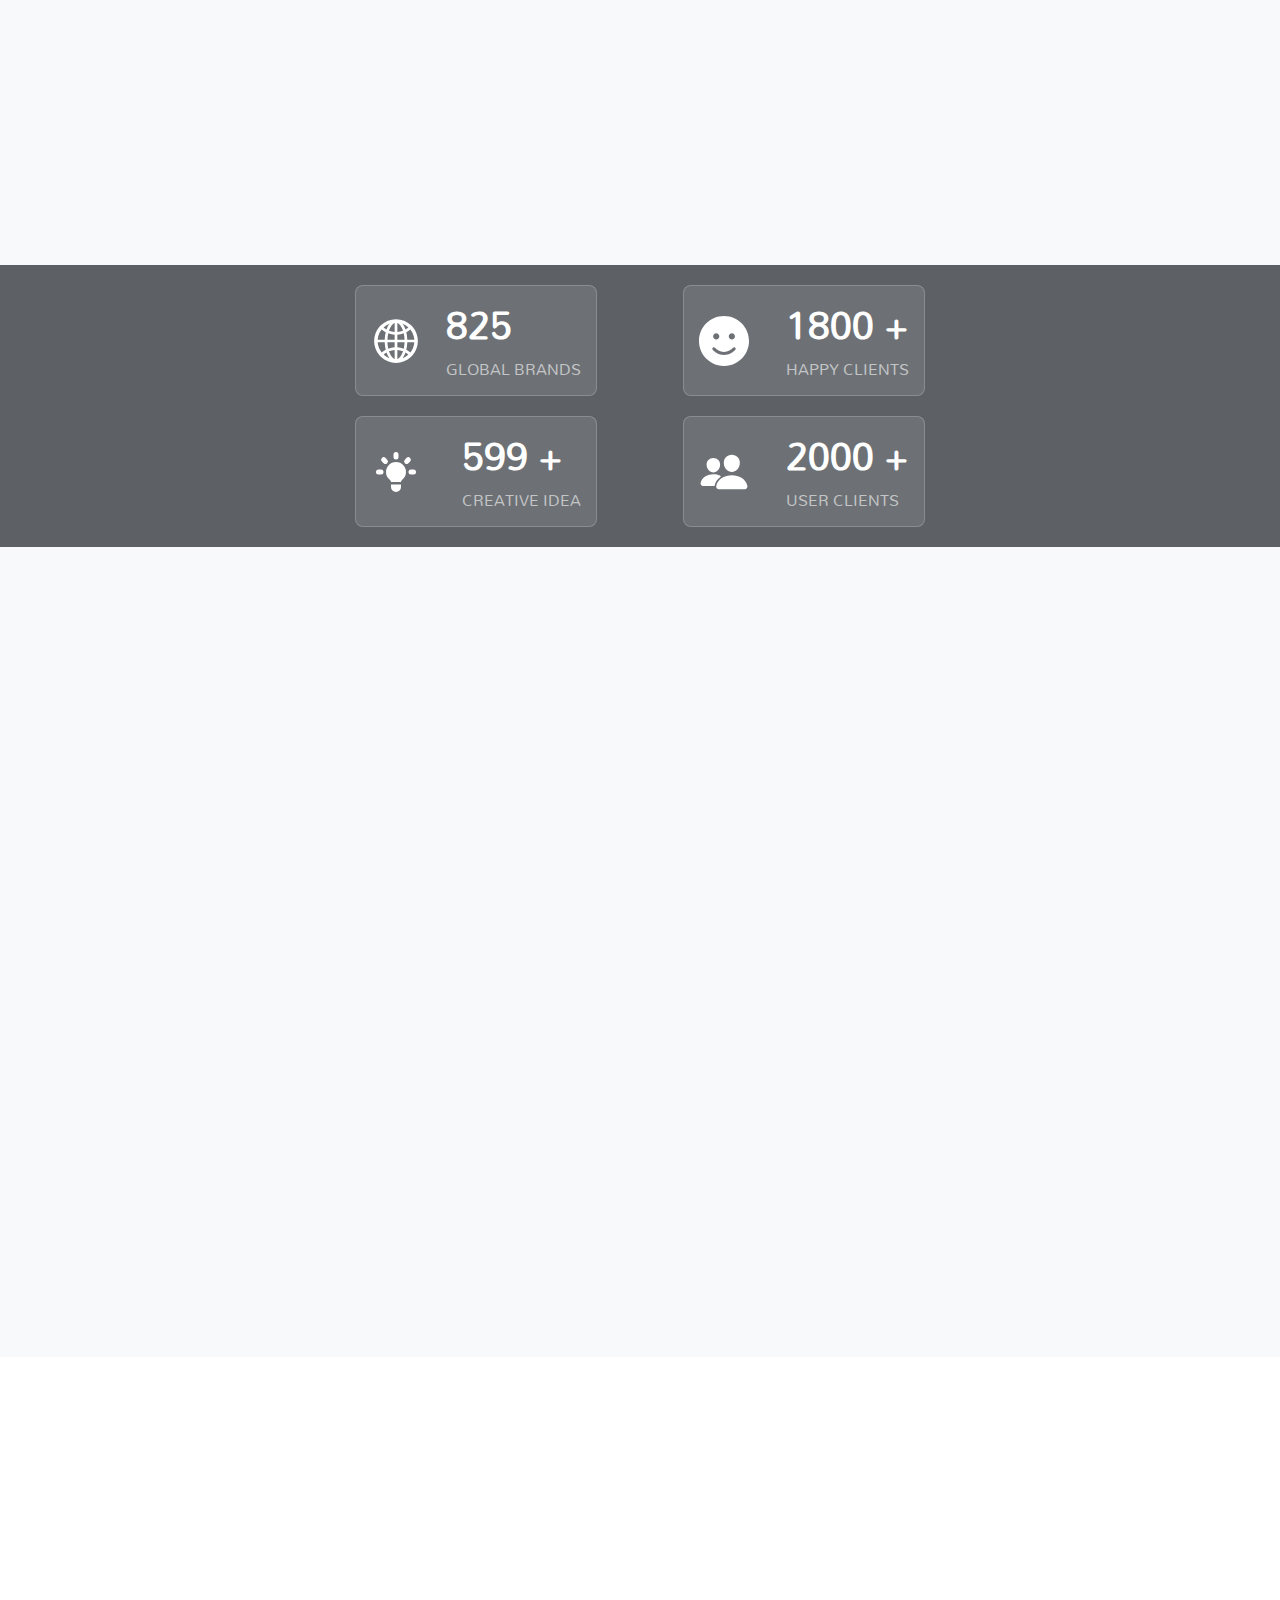
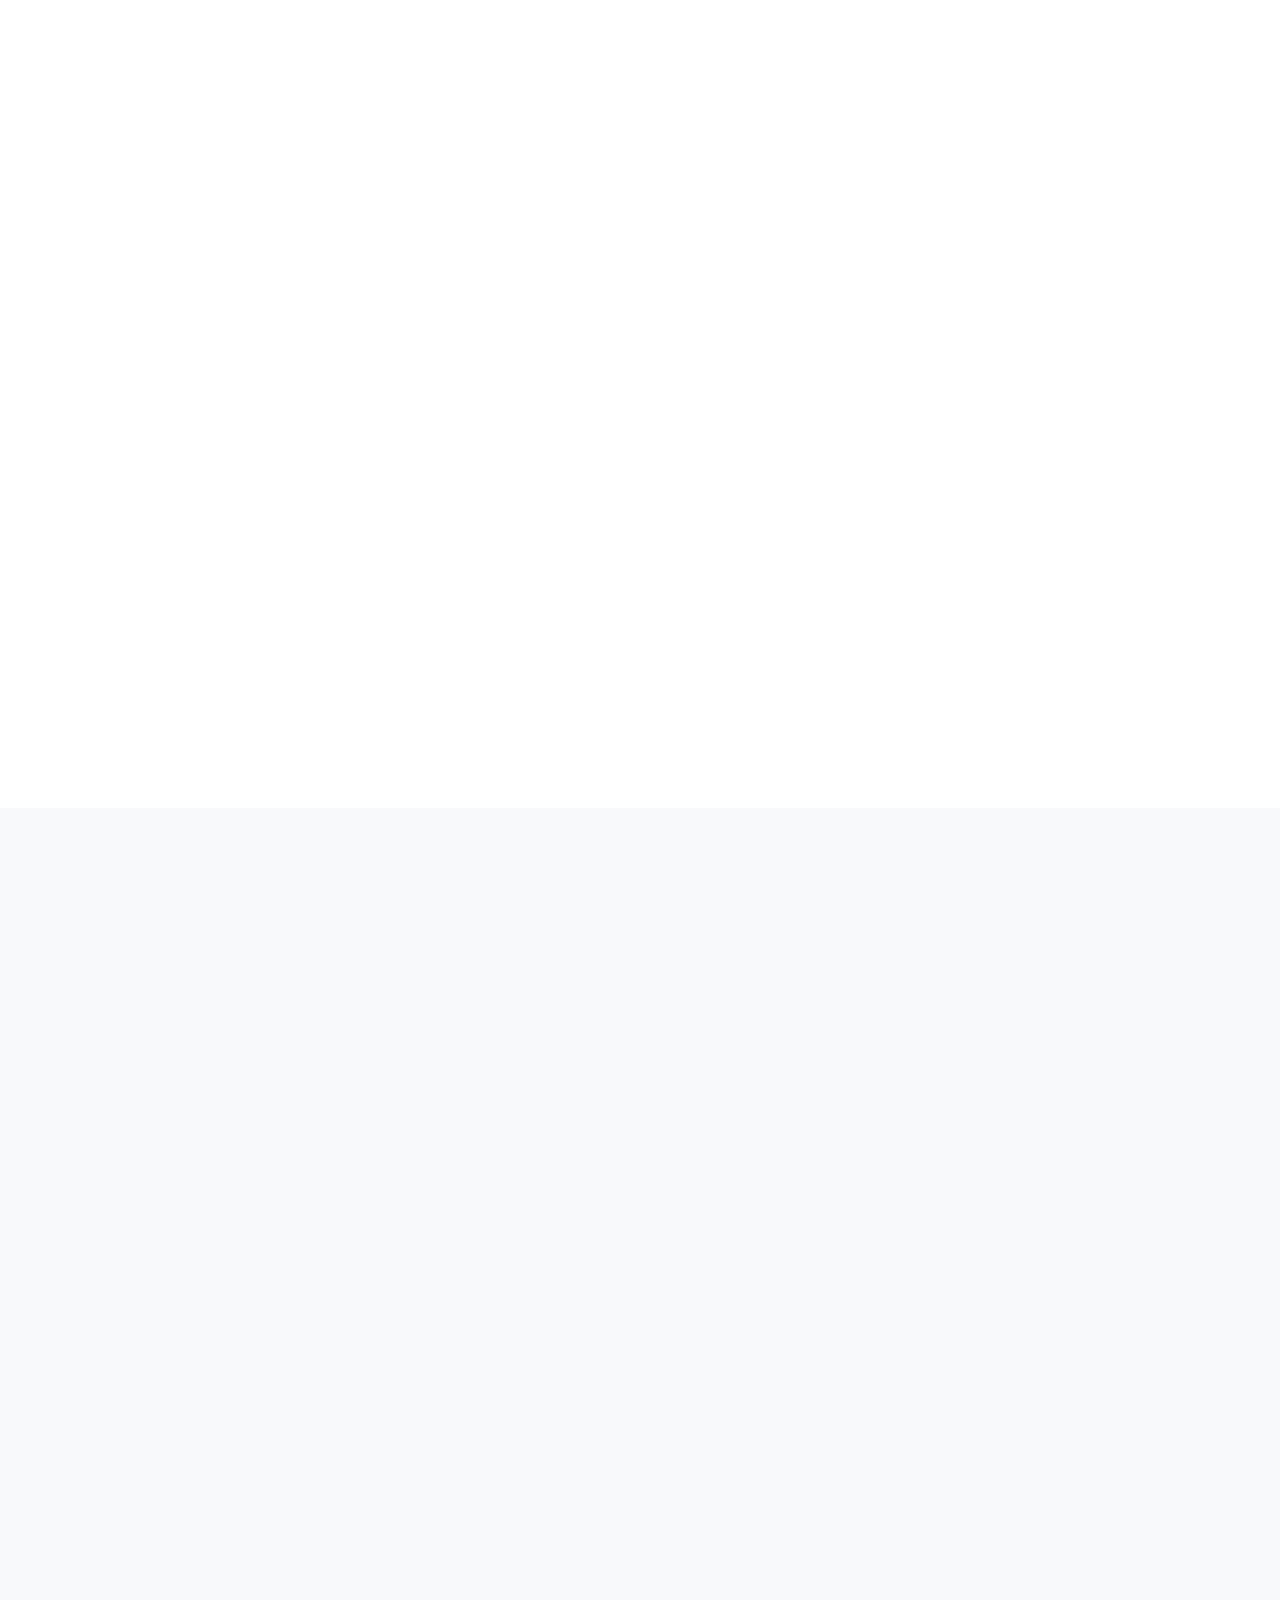
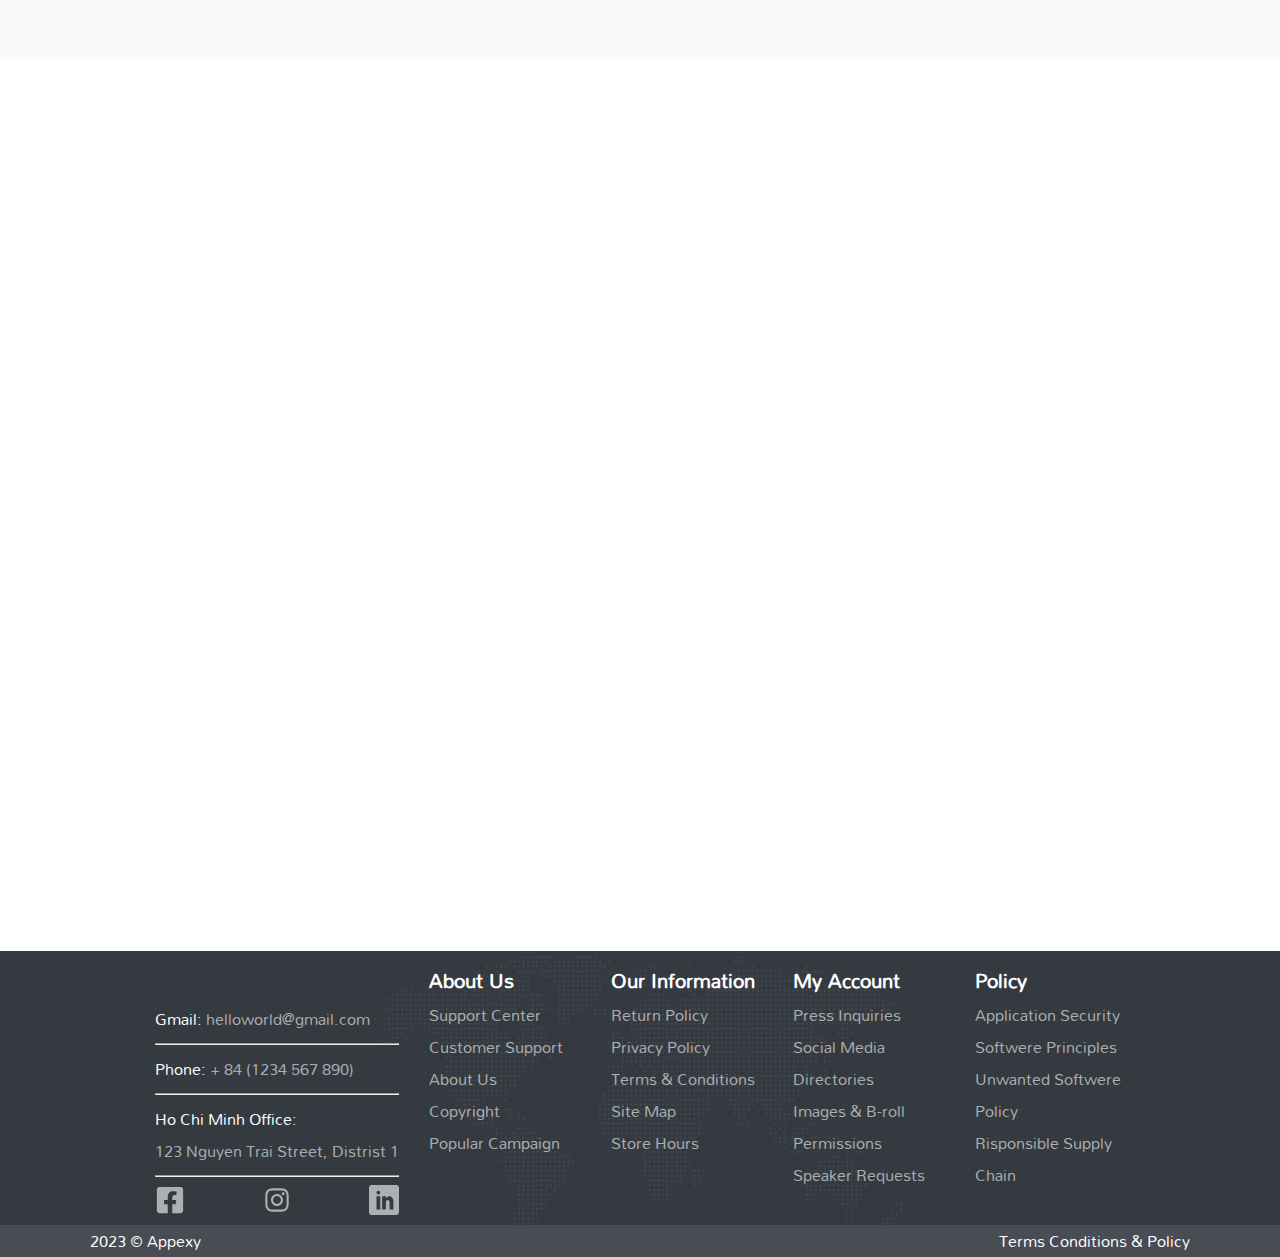
==== commit 7fdb3661: "updated" ====
--- a/index.html
+++ b/index.html
@@ -9,22 +9,27 @@
     <link rel="preconnect" href="https://fonts.googleapis.com">
     <link rel="preconnect" href="https://fonts.gstatic.com" crossorigin>
     <link href="https://fonts.googleapis.com/css2?family=Mandali&display=swap" rel="stylesheet">
-    <link rel="stylesheet" href="./style.css">
+    <link rel="stylesheet" href="./nhan/style.css">
+    <link rel="stylesheet" href="/nhanNew/p3_4/style.css">
+    <link rel="stylesheet" href="./nhanNew/p5_6/style.css">
+    <!-- nhan css -->
 <body>
-<!-- nhan -->
 <!-- menu bar start-->
-<header class="header">
-    <nav class="navbar">
-        <img src="./nhan/pics/logo-light.png" alt="logo">
-        <ul class="nav-link">
-            <li class="nav-item">
+<header class="header active fade-in-animation" id="header">
+    <nav class="navbar" id="navbar">
+      <div class="logo-menu" id="logo-menu">
+        <img id="nav-logo-light" src="./nhan/pics/logo-light.png" alt="logo">
+        <img id="nav-logo-dark" src="./nhan/pics/logo-dark.png" alt="logo">
+      </div>
+        <ul class="nav-link" id="nav-link">
+            <li class="nav-item link-active">
                 <a href="#home">Home</a>
             </li>
             <li class="nav-item">
                 <a href="#features">Features</a>
             </li>
             <li class="nav-item">
-                <a href="#sreenshot">Screenshot</a>
+                <a href="#achievement">Achievements</a>
             </li>
             <li class="nav-item">
                 <a href="#testimonial">Testimonial</a>
@@ -36,17 +41,18 @@
                 <a href="#contact">Contact Us</a>
             </li>
         </ul>
-        <ul class="login">                
+        <ul class="login" id="login">                
             <li class="nav-item-login">
-            <a href="">Login</a>
+            <a href="#">Login</a>
             </li>
             <li class="nav-item-signup" id="nav-item-signup">
-            <a href="">Sign Up</a>
+            <a href="#">Sign Up</a>
             </li>
         </ul>
     </nav>
 </header>
 <!-- menu bar end -->
+
 
 <!-- home page start-->
     <section class="home-container" id="home">
@@ -54,35 +60,15 @@
             <div class="home-btn" id="home-btn-left">            
                 <button><svg fill="currentColor" stroke-width="0" xmlns="http://www.w3.org/2000/svg" viewBox="0 0 448 512" height="1em" width="1em" style="overflow: visible;"><path d="M447.1 256c0 17.7-13.4 32-31.1 32H109.3l105.4 105.4c12.5 12.5 12.5 32.75 0 45.25-6.3 6.25-14.5 9.35-22.7 9.35s-16.38-3.125-22.62-9.375l-160-160c-12.5-12.5-12.5-32.75 0-45.25l160-160c12.5-12.5 32.75-12.5 45.25 0s12.5 32.75 0 45.25L109.3 224H416c17.7 0 31.1 14.3 31.1 32z"></path></svg></button>
             </div>
-
-            <div class="home-content" id="home-content-1"> 
+            <div class="home-content home-bg" id="home-content"> 
                 <div class="overlay"></div> 
-                <div class="sub-home-content">
-                    <div class="sub-home-content-icon"><img src="./nhan/pics/dolar-icon.png" alt="dolar-icon"></div>
-                    <h1 class="sub-home-content-h1">Make Your Transactions even easier with Appexy</h1>
-                    <p class="sub-home-content-p">At vero eos et accusamus et iusto odio dignissimos ducimus qui blanditiis praesentium voluptatum deleniti atqued corrupti quos dolores et quas molestias excepturi sintoccaecati cupiditate.</p>
+                <div class="sub-home-content" id="sub-home-content">
+                    <div class="sub-home-content-icon"><img id="icon" src="./nhan/pics/dolar-icon.png" alt="dolar-icon"></div>
+                    <h1 class="sub-home-content-h1" id="sub-home-content-h1">Make Your Transactions even easier with Appexy</h1>
+                    <p class="sub-home-content-p" id="sub-home-content-p">Implementing user-friendly payment methods that reduce friction and improve accessibility, making it more convenient for customers to complete transactions effortlessly and quickly</p>
                     <button class="sub-home-content-btn">Get Started</button>
                 </div>
             </div>
-            <div class="home-content" id="home-content-2">
-                <div class="overlay"></div>
-                <div class="sub-home-content">
-                    <div class="sub-home-content-icon"><img src="./nhan/pics/layers-icon.png" alt="layer-icon"></div>
-                    <h1 class="sub-home-content-h1">Manage all Your Finances Easily with Appexy</h1>
-                    <p class="sub-home-content-p">At vero eos et accusamus et iusto odio dignissimos ducimus qui blanditiis praesentium voluptatum deleniti atqued corrupti quos dolores et quas molestias excepturi sintoccaecati cupiditate.</p>
-                    <button class="sub-home-content-btn">Get Started</button>
-                </div>
-            </div>
-
-            <div class="home-content" id="home-content-3">
-                <div class="overlay"></div>
-                <div class="sub-home-content">
-                    <div class="sub-home-content-icon"><img src="./nhan/pics/rocket-icon.png" alt="dolar-icon"></div>
-                    <h1 class="sub-home-content-h1">Integrate Salesforce with The Apps You Use.</h1>
-                    <p class="sub-home-content-p">At vero eos et accusamus et iusto odio dignissimos ducimus qui blanditiis praesentium voluptatum deleniti atqued corrupti quos dolores et quas molestias excepturi sintoccaecati cupiditate.</p>
-                    <button class="sub-home-content-btn">Get Started</button>    
-                </div>
-            </div>
             <div class="home-btn" id="home-btn-right">            
                 <button id="alb"><svg fill="currentColor" stroke-width="0" xmlns="http://www.w3.org/2000/svg" viewBox="0 0 448 512" height="1.5em" width="1.5em" style="overflow: visible;"><path d="m438.6 278.6-160 160c-6.2 6.3-14.4 9.4-22.6 9.4s-16.38-3.125-22.62-9.375c-12.5-12.5-12.5-32.75 0-45.25L338.8 288H32C14.33 288 .002 273.7.002 256S14.33 224 32 224h306.8L233.4 118.6c-12.5-12.5-12.5-32.75 0-45.25s32.75-12.5 45.25 0l160 160c12.45 12.55 12.45 32.75-.05 45.25z"></path></svg></button>
             </div>
@@ -90,48 +76,50 @@
     </section>
 <!-- home page end -->
 
+
 <!-- how it works start -->
-    <section class="working-container">
+    <div class="working-container">
     <div class="main-container">
-        <div class="content-container">
+        <div class="content-container scroll bot-to-top-animation">
             <div class="item-list">HOW IT <b>WORK</b></div>
             <div class="item-list"><h1>How dose it work ?</h1></div>
             <div class="item-list"><p>Sed ut perspiciatis unde omnis iste natus error voluptatem accusantium doloremque rem aperiam.</p></div>
         </div>
-        <div class="process-container">
+        <div class="process-container scroll left-to-right-animation">
             <div class="item-list">
-                <div class="background-icon" id="bg-icon-1"> <img  style=" width: 56px; height: 56px;" src="./nhan/pics/list-black.png" alt=""></div>
+                <div class="background-icon" id="bg-icon-1"> <svg fill="currentColor" stroke-width="0" xmlns="http://www.w3.org/2000/svg" viewBox="0 0 24 24" height="1em" width="1em" style="overflow: visible;"><path fill="none" d="M0 0h24v24H0z"></path><path d="M21 18v2H3v-2h18zM17.404 3.904 22 8.5l-4.596 4.596-1.414-1.414L19.172 8.5 15.99 5.318l1.414-1.414zM12 11v2H3v-2h9zm0-7v2H3V4h9z"></path></svg></div>
                 <h1>1. Intuitive visual editor</h1>
                 <p>Nemo enim ipsam quia voluptas sit aspernatur ist dolores.</p>
             </div>
             <img style=" width: 96px; height: 16px;" src="./nhan/pics/arrow-top.png" alt="">
             <div class="item-list">
-                <div class="background-icon" id="bg-icon-2"> <img style=" width: 56px; height: 56px;" src="./nhan/pics/paint-palette.png" alt=""></div>
+                <div class="background-icon" id="bg-icon-2"> <svg fill="currentColor" stroke-width="0" xmlns="http://www.w3.org/2000/svg" viewBox="0 0 16 16" height="1em" width="1em" style="overflow: visible;"><path fill-rule="evenodd" d="M8 1.003a7 7 0 0 0-7 7v.43c.09 1.51 1.91 1.79 3 .7a1.87 1.87 0 0 1 2.64 2.64c-1.1 1.16-.79 3.07.8 3.2h.6a7 7 0 1 0 0-14l-.04.03zm0 13h-.52a.58.58 0 0 1-.36-.14.56.56 0 0 1-.15-.3 1.24 1.24 0 0 1 .35-1.08 2.87 2.87 0 0 0 0-4 2.87 2.87 0 0 0-4.06 0 1 1 0 0 1-.9.34.41.41 0 0 1-.22-.12.42.42 0 0 1-.1-.29v-.37a6 6 0 1 1 6 6l-.04-.04zM9 3.997a1 1 0 1 1-2 0 1 1 0 0 1 2 0zm3 7.007a1 1 0 1 1-2 0 1 1 0 0 1 2 0zm-7-5a1 1 0 1 0 0-2 1 1 0 0 0 0 2zm7-1a1 1 0 1 1-2 0 1 1 0 0 1 2 0zM13 8a1 1 0 1 1-2 0 1 1 0 0 1 2 0z" clip-rule="evenodd"></path></svg></div>
                 <h1>2. Huge design collection</h1>
                 <p>Nemo enim ipsam quia voluptas sit aspernatur ist dolores.</p>
             </div>
             <img style=" width: 96px; height: 16px;" src="./nhan/pics/arrow-bottom.png" alt="">
             <div class="item-list">
-                <div class="background-icon" id="bg-icon-3"> <img style=" width: 56px; height: 56px;" src="./nhan/pics/layers.png" alt=""></div>
+                <div class="background-icon" id="bg-icon-3"><svg fill="none" stroke-width="2" xmlns="http://www.w3.org/2000/svg" stroke="currentColor" stroke-linecap="round" stroke-linejoin="round" viewBox="0 0 24 24" height="1em" width="1em" style="overflow: visible;"><path d="M12 2 2 7l10 5 10-5-10-5zM2 17l10 5 10-5M2 12l10 5 10-5"></path></svg></div>
                 <h1>3. One click installation</h1>
                 <p>Nemo enim ipsam quia voluptas sit aspernatur ist dolores.</p>
             </div>
         </div>
     </div>
-    </section>
+    </div>
 <!-- how it works end -->
+
 
 <!-- features start -->
     <section class="features-container" id="features">
         <div class="main-container">
-            <div class="content-container">
+            <div class="content-container scroll bot-to-top-animation">
                 <div class="item-list">OUR <b>FEATURES</b></div>
                 <h1>Smart Solutions For Buys People</h1>
                 <p>Sed ut perspiciatis unde omnis iste natus error voluptatem accusantium doloremque rem aperiam.</p>
             </div>
             <div class="describe-container">    
-                <div><img style="width: 500px; height: 661px;" src="./nhan/pics/feature-1.png" alt=""></div>
-                <div class="describe">
+                <div class="img-describe scroll left-to-right-animation"><img src="./nhan/pics/feature-1.png" alt=""></div>
+                <div class="describe scroll right-to-left-animation">
                     <h1>Discover your destination</h1>
                     <p>On the other hand, we denounce with righteous indignation so blinded that they cannot.</p>
                     <div class="describe-content">
@@ -150,12 +138,11 @@
             </div>
         </div>
     </section>
-
     <section class="features-container" id="features-container-2">
         <div class="main-container">
             <div class="describe-container" id="describe-container-2">    
-                <div><img style="width: 500px; height: 661px;" src="./nhan/pics/features-2.png" alt=""></div>
-                <div class="describe">
+                <div class="img-describe scroll right-to-left-animation"><img src="./nhan/pics/features-2.png" alt=""></div>
+                <div class="describe scroll left-to-right-animation">
                     <h1>Connecting people, Places</h1>
                     <p>On the other hand, we denounce with righteous indignation so blinded that they cannot.</p>
                     <div class="describe-content">
@@ -176,209 +163,277 @@
     </section>
 <!-- features end -->
 
-<!-- Quang -->
-
-
-<!-- Phước -->
-
-<!-- faqs-start -->
-<section class="section bg-light">
+
+<!-- achievement start -->
+<section class="achievement" id="achievement">
+    <div class="overlay"></div>
     <div class="container">
-    <div class="row justify-content-center mb-5">
-    <div class="col-md-8 col-lg-6 text-center">
-    <h6 class="subtitle">
-        OUR
-    <span class="fw-bold">FAQS</span>
-    </h6>
-    <h2 class="title">Frequently Asked Questions</h2>
-    <p>
-        Sed ut perspiciatis unde omnis iste natus error voluptatem accusantium
-        doloremque rem aperiam.
-    </p>
-    </div>
-    </div>
-  <div class="row align-items-center">
-    <div class="col-lg-4">
-    <img src="unnamed.png" alt="" class="img-fluid d-block mx-auto">
-    </div>
-    <div class="col-lg-7 offset-lg-1">
-    <div class="accordion accordion-flush faqs-accordion mt-4 mt-lg-0" id="accordionFlushExample">
-    <div class="accordion-item">
-    <h2 class="accordion-header" id="flush-headingOne">
-        <button class="accordion-button" type="button" data-bs-toggle="collapse" data-bs-target="#flush-collapseOne" aria-expanded="true" aria-controls="flush-collapseOne">
-             How to install App?
-        </button>
-    </h2>
-    <div id="flush-collapseOne" class="accordion-collapse collapse show" aria-labelledby="flush-headingOne" data-bs-parent="#accordionFlushExample">
-      <div class="accordion-body text-secondary">
-            Neque porro quisquam est, qui dolorem ipsum quia dolor sit amet consectetur adipisci velit sed quia non numquam eius modi tempora incidunt ut labore et dolore magnam aliquam quaerat voluptatem.
-      </div>
-      </div>
-      </div>
-      </div>
-     </div>
-  </section>
-</div>
-<!-- faqs end -->
-
-<!-- cta start -->
-  <div class="section">
-  <div class="container">
-  <div class="row justify-content-center">
-    <div class="col-md-10">
-      <div class="text center">
-      <h1 class="display-5 fw-bold mb-4">
-              Availavle For Your <br />
-              Smartphone.
-      </h1>
-      <p class="text-muted mx-auto mb-5 w-75">
-              The wise man therefore always holds in these matters to this of
-              selection he rejects pleasures to other greater that id pains to
-              avoid worse.
-      </p>
-      <a href="" class="me-1">
-        <img src="i-store.png" alt="" class="shadow" height="52">
-      </a>
-      <a href="">
-        <img src="play-store.png" alt="" class="shadow" height="52">
-      </a>
-      </div>
-      </div>
-    </div>
-    </div>
-  </div>
-  <!-- cta end -->
-
-  <!-- contact start -->
-  <section class="section bg-light" id="contact">
-    <div class="container">
-    <div class="row justify-content-center mb-5">
-    <div class="col-md-8 col-lg-6 text-center">
-      <h6 class="subtitle">
-            OUR
-      <span class="fw-bold">Contact Us</span>
-      <h2 class="title">Get in Touch</h2>
-      <p class="text-muted">
-        Sed ut perspiciatis unde omnis iste natus error voluptatem accusantium doloremque rem aperiam.
-      </p>
-      </div>
-      </div>
-      <div class="row align-items-center">
-      <div class="col-lg-4">
-      <div class="d-flex align-items-center mb-5">
-      <div class="flex-shrink-0">
-        <img src="hello-icon.png" alt="" height="80">
-      </div>
-      <div class="flex-grow-1 ms-3">
-        <h2 class="mb-0">Say Hello!</h2>
-      </div>
-      </div>
-      <div class="mb-4">
-        <div class="d-flex align-items-center mb-3">
-        <div class="flex-shrink-0">
-        <div class="contact-icon bg-soft-primary text-primary">
-          <i> </i>
-        </div>
-        </div>
-        <div class="flex-grow-1 ms-3">
-          <h5 class="mb-0 fs-18">Email</h5>
-        </div>
-        </div>
-         <p class="mb-1">
-          <i></i>
-          <a href="">JuanaMRush@jourrapide.com</a>
-         </p>
-         <p class="mb-1">
-          <i></i>
-          <a href="">BrandonDBrown@jourrapide.com</a>
-         </p>
-        </div>
-        <div class="mb-4">
-          <div class="d-flex align-items-center mb-3">
-            <div class="flex-shrink-0">
-              <div class="contact-icon bg-soft-primary text-primary">
-                 <i></i>
-              </div>
-            </div>
-            <div class="flex-grow-1 ms-3">
-              <h5 class="mb-0 fs-18">Phone</h5>
-            </div>
-          </div>
-          <p class="mb-1">
-            <i></i>
-            <a href="">(+01) 1234 5678 00</a>
-          </p>
-          <p class="mb-1">
-            <i></i>
-            <a href="">(+01) 1234 5678 90</a>
-            </p>
-        </div>
-        <div class="d-flex align-items-center mb-3">
-          <div class="flex-shrink-0">
-              <div class="contact-icon bg-soft-primary text-primary">
-                  <i class="mdi mdi-google-maps"></i>
-              </div>
-          </div>
-          <div class="flex-grow-1 ms-3">
-              <h5 class="mb-0 fs-18">Address</h5>
-          </div>
-      </div>
-      <h5 class="fs-16 mb-2 text-secondary"><i class="mdi mdi-arrow-right-thin text-muted me-1"></i> New York Office</h5>
-      <p class="text-muted lh-base">331 Maple Street, Monroe Avenue, CA 90017</p>
-      <h5 class="fs-16 mb-2 text-secondary"><i class="mdi mdi-arrow-right-thin text-muted me-1"></i> Anguilla Office</h5>
-      <p class="text-muted lh-base mb-0">2118 Bird Spring, Creek Road, TX 77388</p>
-        </div>
-        <div class="col-lg-7 offset-lg-1">
-          <div class="card contact-form rounded-lg mt-4 mt-lg-0">
-              <div class="card-body p-5">
-            <form>
-            <div class="row">
-              <div class="col-md-6">
-                <div class="mb-3">
-                    <label for="formFirstName" class="form-label">First Name</label>
-                    <input type="text" class="form-control" id="formFirstName" placeholder="Your first name..." required="">
-                    </div>
-                    </div>
-              <div class="col-md-6">
-                <div class="mb-3">
-                    <label for="formLastName" class="form-label">Last Name</label>
-                    <input type="text" class="form-control" id="formLastName" placeholder="Last first name..." required="">
-                    </div>
-                 </div>
-              <div class="col-md-6">
-                <div class="mb-3">
-                    <label for="formEmail" class="form-label">Email Address</label>
-                    <input type="email" class="form-control" id="formEmail" placeholder="Your email..." required="">
-                  </div>
+        <div class="item">
+            <div class="icon-item"><svg fill="currentColor" stroke-width="0" xmlns="http://www.w3.org/2000/svg" viewBox="0 0 1024 1024" height="1em" width="1em" style="overflow: visible;"><path d="M854.4 800.9c.2-.3.5-.6.7-.9C920.6 722.1 960 621.7 960 512s-39.4-210.1-104.8-288c-.2-.3-.5-.5-.7-.8-1.1-1.3-2.1-2.5-3.2-3.7-.4-.5-.8-.9-1.2-1.4l-4.1-4.7-.1-.1c-1.5-1.7-3.1-3.4-4.6-5.1l-.1-.1c-3.2-3.4-6.4-6.8-9.7-10.1l-.1-.1-4.8-4.8-.3-.3c-1.5-1.5-3-2.9-4.5-4.3-.5-.5-1-1-1.6-1.5-1-1-2-1.9-3-2.8-.3-.3-.7-.6-1-1C736.4 109.2 629.5 64 512 64s-224.4 45.2-304.3 119.2c-.3.3-.7.6-1 1-1 .9-2 1.9-3 2.9-.5.5-1 1-1.6 1.5-1.5 1.4-3 2.9-4.5 4.3l-.3.3-4.8 4.8-.1.1c-3.3 3.3-6.5 6.7-9.7 10.1l-.1.1c-1.6 1.7-3.1 3.4-4.6 5.1l-.1.1c-1.4 1.5-2.8 3.1-4.1 4.7-.4.5-.8.9-1.2 1.4-1.1 1.2-2.1 2.5-3.2 3.7-.2.3-.5.5-.7.8C103.4 301.9 64 402.3 64 512s39.4 210.1 104.8 288c.2.3.5.6.7.9l3.1 3.7c.4.5.8.9 1.2 1.4l4.1 4.7c0 .1.1.1.1.2 1.5 1.7 3 3.4 4.6 5l.1.1c3.2 3.4 6.4 6.8 9.6 10.1l.1.1c1.6 1.6 3.1 3.2 4.7 4.7l.3.3c3.3 3.3 6.7 6.5 10.1 9.6 80.1 74 187 119.2 304.5 119.2s224.4-45.2 304.3-119.2a300 300 0 0 0 10-9.6l.3-.3c1.6-1.6 3.2-3.1 4.7-4.7l.1-.1c3.3-3.3 6.5-6.7 9.6-10.1l.1-.1c1.5-1.7 3.1-3.3 4.6-5 0-.1.1-.1.1-.2 1.4-1.5 2.8-3.1 4.1-4.7.4-.5.8-.9 1.2-1.4a99 99 0 0 0 3.3-3.7zm4.1-142.6c-13.8 32.6-32 62.8-54.2 90.2a444.07 444.07 0 0 0-81.5-55.9c11.6-46.9 18.8-98.4 20.7-152.6H887c-3 40.9-12.6 80.6-28.5 118.3zM887 484H743.5c-1.9-54.2-9.1-105.7-20.7-152.6 29.3-15.6 56.6-34.4 81.5-55.9A373.86 373.86 0 0 1 887 484zM658.3 165.5c39.7 16.8 75.8 40 107.6 69.2a394.72 394.72 0 0 1-59.4 41.8c-15.7-45-35.8-84.1-59.2-115.4 3.7 1.4 7.4 2.9 11 4.4zm-90.6 700.6c-9.2 7.2-18.4 12.7-27.7 16.4V697a389.1 389.1 0 0 1 115.7 26.2c-8.3 24.6-17.9 47.3-29 67.8-17.4 32.4-37.8 58.3-59 75.1zm59-633.1c11 20.6 20.7 43.3 29 67.8A389.1 389.1 0 0 1 540 327V141.6c9.2 3.7 18.5 9.1 27.7 16.4 21.2 16.7 41.6 42.6 59 75zM540 640.9V540h147.5c-1.6 44.2-7.1 87.1-16.3 127.8l-.3 1.2A445.02 445.02 0 0 0 540 640.9zm0-156.9V383.1c45.8-2.8 89.8-12.5 130.9-28.1l.3 1.2c9.2 40.7 14.7 83.5 16.3 127.8H540zm-56 56v100.9c-45.8 2.8-89.8 12.5-130.9 28.1l-.3-1.2c-9.2-40.7-14.7-83.5-16.3-127.8H484zm-147.5-56c1.6-44.2 7.1-87.1 16.3-127.8l.3-1.2c41.1 15.6 85 25.3 130.9 28.1V484H336.5zM484 697v185.4c-9.2-3.7-18.5-9.1-27.7-16.4-21.2-16.7-41.7-42.7-59.1-75.1-11-20.6-20.7-43.3-29-67.8 37.2-14.6 75.9-23.3 115.8-26.1zm0-370a389.1 389.1 0 0 1-115.7-26.2c8.3-24.6 17.9-47.3 29-67.8 17.4-32.4 37.8-58.4 59.1-75.1 9.2-7.2 18.4-12.7 27.7-16.4V327zM365.7 165.5c3.7-1.5 7.3-3 11-4.4-23.4 31.3-43.5 70.4-59.2 115.4-21-12-40.9-26-59.4-41.8 31.8-29.2 67.9-52.4 107.6-69.2zM165.5 365.7c13.8-32.6 32-62.8 54.2-90.2 24.9 21.5 52.2 40.3 81.5 55.9-11.6 46.9-18.8 98.4-20.7 152.6H137c3-40.9 12.6-80.6 28.5-118.3zM137 540h143.5c1.9 54.2 9.1 105.7 20.7 152.6a444.07 444.07 0 0 0-81.5 55.9A373.86 373.86 0 0 1 137 540zm228.7 318.5c-39.7-16.8-75.8-40-107.6-69.2 18.5-15.8 38.4-29.7 59.4-41.8 15.7 45 35.8 84.1 59.2 115.4-3.7-1.4-7.4-2.9-11-4.4zm292.6 0c-3.7 1.5-7.3 3-11 4.4 23.4-31.3 43.5-70.4 59.2-115.4 21 12 40.9 26 59.4 41.8a373.81 373.81 0 0 1-107.6 69.2z"></path></svg></div>
+            <div class="content-item">
+                <h1 class="h1" id=""><span>825</span></h1>
+                <p>GLOBAL BRANDS</p>
+            </div>
+        </div>
+        <div class="item">
+            <div class="icon-item"><svg fill="currentColor" stroke-width="0" xmlns="http://www.w3.org/2000/svg" viewBox="0 0 512 512" height="1em" width="1em" style="overflow: visible;"><path d="M0 256C0 114.6 114.6 0 256 0s256 114.6 256 256-114.6 256-256 256S0 397.4 0 256zm164.1 69.5c-5.8-6.7-15.9-7.4-22.6-1.6-6.7 5.8-7.4 15.9-1.6 22.6 22.2 25.6 61 53.5 115.2 53.5 56 0 94.7-27.9 117-53.5 5.8-6.7 5.1-16.8-1.6-22.6-6.7-5.8-16.8-5.1-22.6 1.6-18 20.7-48.5 42.5-92.8 42.5-42.5 0-73.1-21.8-91-42.5zM176.4 176c-17.7 0-32 14.3-32 32s14.3 32 32 32c17.6 0 32-14.3 32-32s-14.4-32-32-32zm160 64c17.6 0 32-14.3 32-32s-14.4-32-32-32c-17.7 0-32 14.3-32 32s14.3 32 32 32z"></path></svg></div>
+            <div class="content-item">
+                <h1 class="h1" id=""><span>1800</span> +</h1>
+                <p>HAPPY CLIENTS</p>
+            </div>
+        </div>
+        <div class="item">
+            <div class="icon-item"><svg fill="none" stroke-width="0" xmlns="http://www.w3.org/2000/svg" stroke="currentColor" viewBox="0 0 20 20" height="1em" width="1em" style="overflow: visible;"><path fill="currentColor" d="M11 3a1 1 0 1 0-2 0v1a1 1 0 1 0 2 0V3ZM15.657 5.757a1 1 0 0 0-1.414-1.414l-.707.707a1 1 0 0 0 1.414 1.414l.707-.707ZM18 10a1 1 0 0 1-1 1h-1a1 1 0 1 1 0-2h1a1 1 0 0 1 1 1ZM5.05 6.464A1 1 0 1 0 6.464 5.05l-.707-.707a1 1 0 0 0-1.414 1.414l.707.707ZM5 10a1 1 0 0 1-1 1H3a1 1 0 1 1 0-2h1a1 1 0 0 1 1 1ZM8 16v-1h4v1a2 2 0 1 1-4 0ZM12 14c.015-.34.208-.646.477-.859a4 4 0 1 0-4.954 0c.27.213.462.519.476.859h4.002Z"></path></svg></div>
+            <div class="content-item">
+                <h1 class="h1" id=""><span>599</span> +</h1>
+                <p>CREATIVE IDEA</p>
+            </div>
+        </div>
+        <div class="item">
+            <div class="icon-item"><svg fill="currentColor" stroke-width="0" xmlns="http://www.w3.org/2000/svg" viewBox="0 0 512 512" height="1em" width="1em" style="overflow: visible;"><path d="M336 256c-20.56 0-40.44-9.18-56-25.84-15.13-16.25-24.37-37.92-26-61-1.74-24.62 5.77-47.26 21.14-63.76S312 80 336 80c23.83 0 45.38 9.06 60.7 25.52 15.47 16.62 23 39.22 21.26 63.63-1.67 23.11-10.9 44.77-26 61C376.44 246.82 356.57 256 336 256Zm66-88ZM467.83 432H204.18a27.71 27.71 0 0 1-22-10.67 30.22 30.22 0 0 1-5.26-25.79c8.42-33.81 29.28-61.85 60.32-81.08C264.79 297.4 299.86 288 336 288c36.85 0 71 9 98.71 26.05 31.11 19.13 52 47.33 60.38 81.55a30.27 30.27 0 0 1-5.32 25.78A27.68 27.68 0 0 1 467.83 432ZM147 260c-35.19 0-66.13-32.72-69-72.93-1.42-20.6 5-39.65 18-53.62 12.86-13.83 31-21.45 51-21.45s38 7.66 50.93 21.57c13.1 14.08 19.5 33.09 18 53.52-2.87 40.2-33.8 72.91-68.93 72.91ZM212.66 291.45c-17.59-8.6-40.42-12.9-65.65-12.9-29.46 0-58.07 7.68-80.57 21.62-25.51 15.83-42.67 38.88-49.6 66.71a27.39 27.39 0 0 0 4.79 23.36A25.32 25.32 0 0 0 41.72 400h111a8 8 0 0 0 7.87-6.57c.11-.63.25-1.26.41-1.88 8.48-34.06 28.35-62.84 57.71-83.82a8 8 0 0 0-.63-13.39c-1.57-.92-3.37-1.89-5.42-2.89Z"></path></svg></div>
+            <div class="content-item">
+                <h1 class="h1" id=""><span>2000</span> +</h1>
+                <p>USER CLIENTS</p>
+            </div>
+        </div>
+    </div>
+</section>
+<section class="question">
+    <div class="content-container scroll bot-to-top-animation">
+        <div class="item-list">OUR <b>FAQS</b></div>
+        <div class="item-list"><h1>Frequently Asked Questions</h1></div>
+        <div class="item-list"><p>Sed ut perspiciatis unde omnis iste natus error voluptatem accusantium doloremque rem aperiam</p></div>
+    </div>
+    <div class="describe-container">    
+        <div class="img-describe scroll right-to-left-animation"><img src="./nhanNew/p3_4/pics/unnamed.png" alt=""></div>
+        <div class="describe scroll left-to-right-animation">            
+            <div class="question-card">
+                <div class="question-header"><h2>How to install App?</h2> <span><svg fill="currentColor" stroke-width="0" xmlns="http://www.w3.org/2000/svg" viewBox="0 0 24 24" height="1em" width="1em" style="overflow: visible;"><path fill="none" d="M0 0h24v24H0z"></path><path d="m12 13.172 4.95-4.95 1.414 1.414L12 16 5.636 9.636 7.05 8.222z"></path></svg></span></div>
+                <div class="answer">Neque porro quisquam est, qui dolorem ipsum quia dolor sit amet consectetur adipisci velit sed quia non numquam eius modi tempora incidunt ut labore et dolore magnam aliquam quaerat voluptatem.</div>
+            </div>
+            <div class="question-card">
+                <div class="question-header"><h2>How do I get the Mobile App for my phone?</h2> <span><svg fill="currentColor" stroke-width="0" xmlns="http://www.w3.org/2000/svg" viewBox="0 0 24 24" height="1em" width="1em" style="overflow: visible;"><path fill="none" d="M0 0h24v24H0z"></path><path d="m12 13.172 4.95-4.95 1.414 1.414L12 16 5.636 9.636 7.05 8.222z"></path></svg></span></div>
+                <div class="answer">Neque porro quisquam est, qui dolorem ipsum quia dolor sit amet consectetur adipisci velit sed quia non numquam eius modi tempora incidunt ut labore et dolore magnam aliquam quaerat voluptatem.</div>
+            </div>
+            <div class="question-card">
+                <div class="question-header"><h2>What’s special about Appexy?</h2> <span><svg fill="currentColor" stroke-width="0" xmlns="http://www.w3.org/2000/svg" viewBox="0 0 24 24" height="1em" width="1em" style="overflow: visible;"><path fill="none" d="M0 0h24v24H0z"></path><path d="m12 13.172 4.95-4.95 1.414 1.414L12 16 5.636 9.636 7.05 8.222z"></path></svg></span></div>
+                <div class="answer">Neque porro quisquam est, qui dolorem ipsum quia dolor sit amet consectetur adipisci velit sed quia non numquam eius modi tempora incidunt ut labore et dolore magnam aliquam quaerat voluptatem.</div>
+            </div>
+            <div class="question-card">
+                <div class="question-header"><h2>How much does Appexy cost? </h2> <span><svg fill="currentColor" stroke-width="0" xmlns="http://www.w3.org/2000/svg" viewBox="0 0 24 24" height="1em" width="1em" style="overflow: visible;"><path fill="none" d="M0 0h24v24H0z"></path><path d="m12 13.172 4.95-4.95 1.414 1.414L12 16 5.636 9.636 7.05 8.222z"></path></svg></span></div>
+                <div class="answer">Neque porro quisquam est, qui dolorem ipsum quiadivdolor sit amet consectetur adipisci velit sed quia non numquam eius modi tempora incidunt ut labore et dolore magnam aliquam quaerat voluptatem.</div>
+            </div>
+            <div class="question-card">
+                <div class="question-header"><h2>How do I disable installed apps?</h2> <span><svg fill="currentColor" stroke-width="0" xmlns="http://www.w3.org/2000/svg" viewBox="0 0 24 24" height="1em" width="1em" style="overflow: visible;"><path fill="none" d="M0 0h24v24H0z"></path><path d="m12 13.172 4.95-4.95 1.414 1.414L12 16 5.636 9.636 7.05 8.222z"></path></svg></span></div>
+                <div class="answer">Neque porro quisquam est, qui dolorem ipsum quia dolor sit amet consectetur adipisci velit sed quia non numquam eius modi tempora incidunt ut labore et dolore magnam aliquam quaerat voluptatem.</div>
+            </div>
+            <div class="question-card">
+                <div class="question-header"><h2>What about the security of my payments?</h2> <span><svg fill="currentColor" stroke-width="0" xmlns="http://www.w3.org/2000/svg" viewBox="0 0 24 24" height="1em" width="1em" style="overflow: visible;"><path fill="none" d="M0 0h24v24H0z"></path><path d="m12 13.172 4.95-4.95 1.414 1.414L12 16 5.636 9.636 7.05 8.222z"></path></svg></span></div>
+                <div class="answer">Neque porro quisquam est, qui dolorem ipsum quia dolor sit amet consectetur adipisci velit sed quia non numquam eius modi tempora incidunt ut labore et dolore magnam aliquam quaerat voluptatem.</div>
+            </div>
+        </div>
+    </div>
+    
+</section>
+<!-- achievement end -->
+
+<!-- testimonial start -->
+<section class="testimonial" id="testimonial">
+    <div class="content-container scroll bot-to-top-animation">
+        <div class="item-list">OUR <b>TESTIMONIAL</b></div>
+        <div class="item-list"><h1>What Our Customers Say</h1></div>
+        <div class="item-list"><p>Sed ut perspiciatis unde omnis iste natus error voluptatem accusantium doloremque rem aperiam</p></div>
+    </div>
+    <div class="scr-pics scroll bot-to-top-animation">
+        <div class="pic-container">
+            <div class="pic"><img src="./nhanNew/p3_4/pics/4.jpg" alt=""></div>
+            <div class="pic"><img src="./nhanNew/p3_4/pics/5.jpg" alt=""></div>
+            <div class="pic"><img src="./nhanNew/p3_4/pics/6.jpg" alt=""></div>
+            <div class="pic center"><img src="./nhanNew/p3_4/pics/1.jpg" alt=""></div>
+            <div class="pic"><img src="./nhanNew/p3_4/pics/2.jpg" alt=""></div>
+            <div class="pic"><img src="./nhanNew/p3_4/pics/3.jpg" alt=""></div>
+        </div>
+        <div class="pagination">
+            <div class="stt active"></div>
+            <div class="stt"></div>
+            <div class="stt"></div>
+            <div class="stt"></div>
+            <div class="stt"></div>
+            <div class="stt"></div>
+        </div>
+    </div>
+</section>
+<!-- testimonial end -->
+
+<!-- pricing start  -->
+<section class="pricing" id="pricing">
+    <div class="content-container scroll bot-to-top-animation">
+        <div class="item-list">OUR <b>PRICING</b></div>
+        <div class="item-list"><h1>Pricing Plan</h1></div>
+        <div class="item-list"><p>Sed ut perspiciatis unde omnis iste natus error voluptatem accusantium doloremque rem aperiam</p></div>
+    </div>
+    <div class="label-pricing scroll bot-to-top-animation">Price of Service</div>
+    <div class="price-options">
+        <div class="option scroll right-to-left-animation">
+            <div class="name">
+                <h5 class="sub-name">Free</h5>
+                <div class="sub-price"><span>$0.00</span>/Month</div>
+            </div>
+            <ul class="detail">
+                <li><svg fill="currentColor" stroke-width="0" xmlns="http://www.w3.org/2000/svg" baseProfile="tiny" version="1.2" viewBox="0 0 24 24" height="1em" width="1em" style="overflow: visible;"><path d="M16.972 6.251a1.999 1.999 0 0 0-2.72.777l-3.713 6.682-2.125-2.125a2 2 0 1 0-2.828 2.828l4 4c.378.379.888.587 1.414.587l.277-.02a2 2 0 0 0 1.471-1.009l5-9a2 2 0 0 0-.776-2.72z"></path></svg><span>3</span> Projects</li>
+                <li><svg fill="currentColor" stroke-width="0" xmlns="http://www.w3.org/2000/svg" baseProfile="tiny" version="1.2" viewBox="0 0 24 24" height="1em" width="1em" style="overflow: visible;"><path d="M16.972 6.251a1.999 1.999 0 0 0-2.72.777l-3.713 6.682-2.125-2.125a2 2 0 1 0-2.828 2.828l4 4c.378.379.888.587 1.414.587l.277-.02a2 2 0 0 0 1.471-1.009l5-9a2 2 0 0 0-.776-2.72z"></path></svg><span>580GB</span> Storage</li>
+                <li><svg fill="currentColor" stroke-width="0" xmlns="http://www.w3.org/2000/svg" baseProfile="tiny" version="1.2" viewBox="0 0 24 24" height="1em" width="1em" style="overflow: visible;"><path d="M16.972 6.251a1.999 1.999 0 0 0-2.72.777l-3.713 6.682-2.125-2.125a2 2 0 1 0-2.828 2.828l4 4c.378.379.888.587 1.414.587l.277-.02a2 2 0 0 0 1.471-1.009l5-9a2 2 0 0 0-.776-2.72z"></path></svg><span>Unlimited</span> Contacts</li>
+                <li><svg fill="currentColor" stroke-width="0" xmlns="http://www.w3.org/2000/svg" baseProfile="tiny" version="1.2" viewBox="0 0 24 24" height="1em" width="1em" style="overflow: visible;"><path d="M16.972 6.251a1.999 1.999 0 0 0-2.72.777l-3.713 6.682-2.125-2.125a2 2 0 1 0-2.828 2.828l4 4c.378.379.888.587 1.414.587l.277-.02a2 2 0 0 0 1.471-1.009l5-9a2 2 0 0 0-.776-2.72z"></path></svg><span>5</span> Domains</li>
+                <li><svg fill="currentColor" stroke-width="0" xmlns="http://www.w3.org/2000/svg" baseProfile="tiny" version="1.2" viewBox="0 0 24 24" height="1em" width="1em" style="overflow: visible;"><path d="M16.972 6.251a1.999 1.999 0 0 0-2.72.777l-3.713 6.682-2.125-2.125a2 2 0 1 0-2.828 2.828l4 4c.378.379.888.587 1.414.587l.277-.02a2 2 0 0 0 1.471-1.009l5-9a2 2 0 0 0-.776-2.72z"></path></svg>Free Support <span>24/7</span></li>
+            </ul>
+            <button class="btn">Choose Plan</button>
+        </div>
+        <div class="option scroll bot-to-top-animation">
+            <div class="pricing-badge">MOST POPULAR</div>
+            <div class="name">
+                <h5 class="sub-name">Standard</h5>
+                <div class="sub-price"><span>$29.00</span>/Month</div>
+            </div>
+            <ul class="detail">
+                <li><svg fill="currentColor" stroke-width="0" xmlns="http://www.w3.org/2000/svg" baseProfile="tiny" version="1.2" viewBox="0 0 24 24" height="1em" width="1em" style="overflow: visible;"><path d="M16.972 6.251a1.999 1.999 0 0 0-2.72.777l-3.713 6.682-2.125-2.125a2 2 0 1 0-2.828 2.828l4 4c.378.379.888.587 1.414.587l.277-.02a2 2 0 0 0 1.471-1.009l5-9a2 2 0 0 0-.776-2.72z"></path></svg><span>10</span> Projects</li>
+                <li><svg fill="currentColor" stroke-width="0" xmlns="http://www.w3.org/2000/svg" baseProfile="tiny" version="1.2" viewBox="0 0 24 24" height="1em" width="1em" style="overflow: visible;"><path d="M16.972 6.251a1.999 1.999 0 0 0-2.72.777l-3.713 6.682-2.125-2.125a2 2 0 1 0-2.828 2.828l4 4c.378.379.888.587 1.414.587l.277-.02a2 2 0 0 0 1.471-1.009l5-9a2 2 0 0 0-.776-2.72z"></path></svg><span>1TB</span> Storage</li>
+                <li><svg fill="currentColor" stroke-width="0" xmlns="http://www.w3.org/2000/svg" baseProfile="tiny" version="1.2" viewBox="0 0 24 24" height="1em" width="1em" style="overflow: visible;"><path d="M16.972 6.251a1.999 1.999 0 0 0-2.72.777l-3.713 6.682-2.125-2.125a2 2 0 1 0-2.828 2.828l4 4c.378.379.888.587 1.414.587l.277-.02a2 2 0 0 0 1.471-1.009l5-9a2 2 0 0 0-.776-2.72z"></path></svg><span>Unlimited</span> Contacts</li>
+                <li><svg fill="currentColor" stroke-width="0" xmlns="http://www.w3.org/2000/svg" baseProfile="tiny" version="1.2" viewBox="0 0 24 24" height="1em" width="1em" style="overflow: visible;"><path d="M16.972 6.251a1.999 1.999 0 0 0-2.72.777l-3.713 6.682-2.125-2.125a2 2 0 1 0-2.828 2.828l4 4c.378.379.888.587 1.414.587l.277-.02a2 2 0 0 0 1.471-1.009l5-9a2 2 0 0 0-.776-2.72z"></path></svg><span>12</span> Domains</li>
+                <li><svg fill="currentColor" stroke-width="0" xmlns="http://www.w3.org/2000/svg" baseProfile="tiny" version="1.2" viewBox="0 0 24 24" height="1em" width="1em" style="overflow: visible;"><path d="M16.972 6.251a1.999 1.999 0 0 0-2.72.777l-3.713 6.682-2.125-2.125a2 2 0 1 0-2.828 2.828l4 4c.378.379.888.587 1.414.587l.277-.02a2 2 0 0 0 1.471-1.009l5-9a2 2 0 0 0-.776-2.72z"></path></svg>Free Support <span>24/7</span></li>
+            </ul>
+            <button class="btn">Choose Plan</button>
+        </div>
+        <div class="option scroll left-to-right-animation">
+            <div class="name">
+                <h5 class="sub-name">Enterprice</h5>
+                <div class="sub-price"><span>$49.00</span>/Month</div>
+            </div>
+            <ul class="detail">
+                <li><svg fill="currentColor" stroke-width="0" xmlns="http://www.w3.org/2000/svg" baseProfile="tiny" version="1.2" viewBox="0 0 24 24" height="1em" width="1em" style="overflow: visible;"><path d="M16.972 6.251a1.999 1.999 0 0 0-2.72.777l-3.713 6.682-2.125-2.125a2 2 0 1 0-2.828 2.828l4 4c.378.379.888.587 1.414.587l.277-.02a2 2 0 0 0 1.471-1.009l5-9a2 2 0 0 0-.776-2.72z"></path></svg><span>20</span> Projects</li>
+                <li><svg fill="currentColor" stroke-width="0" xmlns="http://www.w3.org/2000/svg" baseProfile="tiny" version="1.2" viewBox="0 0 24 24" height="1em" width="1em" style="overflow: visible;"><path d="M16.972 6.251a1.999 1.999 0 0 0-2.72.777l-3.713 6.682-2.125-2.125a2 2 0 1 0-2.828 2.828l4 4c.378.379.888.587 1.414.587l.277-.02a2 2 0 0 0 1.471-1.009l5-9a2 2 0 0 0-.776-2.72z"></path></svg><span>2.5TB</span> Storage</li>
+                <li><svg fill="currentColor" stroke-width="0" xmlns="http://www.w3.org/2000/svg" baseProfile="tiny" version="1.2" viewBox="0 0 24 24" height="1em" width="1em" style="overflow: visible;"><path d="M16.972 6.251a1.999 1.999 0 0 0-2.72.777l-3.713 6.682-2.125-2.125a2 2 0 1 0-2.828 2.828l4 4c.378.379.888.587 1.414.587l.277-.02a2 2 0 0 0 1.471-1.009l5-9a2 2 0 0 0-.776-2.72z"></path></svg><span>Unlimited</span> Contacts</li>
+                <li><svg fill="currentColor" stroke-width="0" xmlns="http://www.w3.org/2000/svg" baseProfile="tiny" version="1.2" viewBox="0 0 24 24" height="1em" width="1em" style="overflow: visible;"><path d="M16.972 6.251a1.999 1.999 0 0 0-2.72.777l-3.713 6.682-2.125-2.125a2 2 0 1 0-2.828 2.828l4 4c.378.379.888.587 1.414.587l.277-.02a2 2 0 0 0 1.471-1.009l5-9a2 2 0 0 0-.776-2.72z"></path></svg><span>18</span> Domains</li>
+                <li><svg fill="currentColor" stroke-width="0" xmlns="http://www.w3.org/2000/svg" baseProfile="tiny" version="1.2" viewBox="0 0 24 24" height="1em" width="1em" style="overflow: visible;"><path d="M16.972 6.251a1.999 1.999 0 0 0-2.72.777l-3.713 6.682-2.125-2.125a2 2 0 1 0-2.828 2.828l4 4c.378.379.888.587 1.414.587l.277-.02a2 2 0 0 0 1.471-1.009l5-9a2 2 0 0 0-.776-2.72z"></path></svg>Free Support <span>24/7</span></li>
+            </ul>
+            <button class="btn">Choose Plan</button>
+        </div>
+    </div>
+</section>
+<!-- pricing end  -->
+
+<!-- contact start  -->
+<section class="contact" id="contact">
+    <div class="content-container scroll bot-to-top-animation">
+        <div class="item-list">OUR <b> CONTACT US</b></div>
+        <div class="item-list"><h1>Get in Touch</h1></div>
+        <div class="item-list"><p>Sed ut perspiciatis unde omnis iste natus error voluptatem accusantium doloremque rem aperiam</p></div>
+    </div>
+    <form class="form scroll bot-to-top-animation" id="form" action="">
+        <div class="row">
+            <div class="column">
+                <label for="firstname">First Name</label>
+                <input id="firstname" type="text" placeholder="Your first name...">
+            </div>
+            <div class="column">
+                <label for="lastname">Last Name</label>
+                <input id="lastname" type="text" placeholder="Your last name...">
+            </div>
+        </div>
+        <div class="row">
+            <div class="column">
+                <label for="firstname">Email Address</label>
+                <input id="email" type="email" placeholder="Your email...">
+            </div>
+            <div class="column">
+                <label for="phonenumber">Phone Number</label>
+                <input id="phonenumber" type="tel" placeholder="Your phone number...">
+            </div>
+        </div>
+        <div class="row">
+            <div class="column">
+                <label for="subject">Subject</label>
+                <input id="subject" type="text" placeholder="Your subject...">
+            </div>
+        </div>
+        <div class="row">
+            <div class="column">
+                <label for="message">Messages</label>
+                <textarea name="message" id="message" cols="30" rows="10" placeholder="Type your messages..."></textarea>
+            </div>
+        </div>
+        <div class="row">
+            <button id="btn-form">Send Messages <svg fill="currentColor" stroke-width="0" xmlns="http://www.w3.org/2000/svg" viewBox="0 0 1024 1024" height="1em" width="1em" style="overflow: visible;"><path d="M931.4 498.9 94.9 79.5c-3.4-1.7-7.3-2.1-11-1.2-8.5 2.1-13.8 10.7-11.7 19.3l86.2 352.2c1.3 5.3 5.2 9.6 10.4 11.3l147.7 50.7-147.6 50.7c-5.2 1.8-9.1 6-10.3 11.3L72.2 926.5c-.9 3.7-.5 7.6 1.2 10.9 3.9 7.9 13.5 11.1 21.5 7.2l836.5-417c3.1-1.5 5.6-4.1 7.2-7.1 3.9-8 .7-17.6-7.2-21.6zM170.8 826.3l50.3-205.6 295.2-101.3c2.3-.8 4.2-2.6 5-5 1.4-4.2-.8-8.7-5-10.2L221.1 403 171 198.2l628 314.9-628.2 313.2z"></path></svg></button>
+        </div> 
+    </form>
+</section>
+<!-- contact end  -->
+
+<!-- footer start  -->
+<footer class="footer" id="footer">
+    <div class="ft1">
+        <div class="ft1-infor">
+            <a href="#home"><img src="./nhan/pics/logo-light.png" alt=""></a>
+            <p>Gmail: <a href="mailto:helloworld@gmail.com">helloworld@gmail.com</a></p>
+            <hr>
+            <p>Phone: <a href="tel:+ 84 ( 1234 567 890 )">+ 84 (1234 567 890)</a></p>
+            <hr>
+            <p> Ho Chi Minh Office:</p>
+            <p><a target="_blank" href="https://goo.gl/maps/Njip37zV9PfetCs26">123 Nguyen Trai Street, Distrist 1</a></p>
+            <hr>
+            <div class="social">
+                <div class="social-container">
+                    <div class="social-content"><a href="https://www.facebook.com/nguyentrongnhan04/"><svg fill="currentColor" stroke-width="0" xmlns="http://www.w3.org/2000/svg" viewBox="0 0 448 512" height="1em" width="1em" style="overflow: visible;"><path d="M400 32H48A48 48 0 0 0 0 80v352a48 48 0 0 0 48 48h137.25V327.69h-63V256h63v-54.64c0-62.15 37-96.48 93.67-96.48 27.14 0 55.52 4.84 55.52 4.84v61h-31.27c-30.81 0-40.42 19.12-40.42 38.73V256h68.78l-11 71.69h-57.78V480H400a48 48 0 0 0 48-48V80a48 48 0 0 0-48-48z"></path></svg></a></div>
+                    <div class="social-content"><a href="https://www.instagram.com/ntn.0.4/"><svg fill="currentColor" stroke-width="0" xmlns="http://www.w3.org/2000/svg" viewBox="0 0 1024 1024" height="1em" width="1em" style="overflow: visible;"><path d="M512 306.9c-113.5 0-205.1 91.6-205.1 205.1S398.5 717.1 512 717.1 717.1 625.5 717.1 512 625.5 306.9 512 306.9zm0 338.4c-73.4 0-133.3-59.9-133.3-133.3S438.6 378.7 512 378.7 645.3 438.6 645.3 512 585.4 645.3 512 645.3zm213.5-394.6c-26.5 0-47.9 21.4-47.9 47.9s21.4 47.9 47.9 47.9 47.9-21.3 47.9-47.9a47.84 47.84 0 0 0-47.9-47.9zM911.8 512c0-55.2.5-109.9-2.6-165-3.1-64-17.7-120.8-64.5-167.6-46.9-46.9-103.6-61.4-167.6-64.5-55.2-3.1-109.9-2.6-165-2.6-55.2 0-109.9-.5-165 2.6-64 3.1-120.8 17.7-167.6 64.5C132.6 226.3 118.1 283 115 347c-3.1 55.2-2.6 109.9-2.6 165s-.5 109.9 2.6 165c3.1 64 17.7 120.8 64.5 167.6 46.9 46.9 103.6 61.4 167.6 64.5 55.2 3.1 109.9 2.6 165 2.6 55.2 0 109.9.5 165-2.6 64-3.1 120.8-17.7 167.6-64.5 46.9-46.9 61.4-103.6 64.5-167.6 3.2-55.1 2.6-109.8 2.6-165zm-88 235.8c-7.3 18.2-16.1 31.8-30.2 45.8-14.1 14.1-27.6 22.9-45.8 30.2C695.2 844.7 570.3 840 512 840c-58.3 0-183.3 4.7-235.9-16.1-18.2-7.3-31.8-16.1-45.8-30.2-14.1-14.1-22.9-27.6-30.2-45.8C179.3 695.2 184 570.3 184 512c0-58.3-4.7-183.3 16.1-235.9 7.3-18.2 16.1-31.8 30.2-45.8s27.6-22.9 45.8-30.2C328.7 179.3 453.7 184 512 184s183.3-4.7 235.9 16.1c18.2 7.3 31.8 16.1 45.8 30.2 14.1 14.1 22.9 27.6 30.2 45.8C844.7 328.7 840 453.7 840 512c0 58.3 4.7 183.2-16.2 235.8z"></path></svg></a></div>
+                    <div class="social-content"><a href="https://www.linkedin.com/in/ntnhanhr/"><svg fill="currentColor" stroke-width="0" xmlns="http://www.w3.org/2000/svg" viewBox="0 0 16 16" height="1em" width="1em" style="overflow: visible;"><path d="M14.5 0h-13C.675 0 0 .675 0 1.5v13c0 .825.675 1.5 1.5 1.5h13c.825 0 1.5-.675 1.5-1.5v-13c0-.825-.675-1.5-1.5-1.5zM6 13H4V6h2v7zM5 5a1 1 0 1 1 0-2 1 1 0 1 1 0 2zm8 8h-2V9a1 1 0 1 0-2 0v4H7V6h2v1.241C9.412 6.675 10.044 6 10.75 6 11.994 6 13 7.119 13 8.5V13z"></path></svg></a></div>
                 </div>
-              <div class="col-md-6">
-                <div class="mb-3">
-                    <label for="formPhone" class="form-label">Phone Number</label>
-                    <input type="text" class="form-control" id="formPhone" placeholder="Type phone number..." required="">
-                  </div>
-                    </div>
-              <div class="col-12">
-                <div class="mb-3">
-                    <label for="formSubject" class="form-label">Subject</label>
-                    <input type="text" class="form-control" id="formSubject" placeholder="Type subject..." required="">
-                  </div>
-                   </div>
-              <div class="col-12">
-                <div class="mb-4">
-                    <label for="formMessages" class="form-label">Messages</label>
-                    <textarea class="form-control" id="formMessages" rows="4" placeholder="Type messages..." required=""></textarea>
-                  </div>
-                    </div>
-                    </div>
-            <button type="submit" class="btn btn-gradient-danger">Send Messages <i class="mdi mdi-send ms-1"></i></button>
-            </form>
-          </div>
-          </div>
-      </div>
-       </div>
-     </div>
-  </section>
-    
-
+            </div>
+        </div>
+        <div class="ft1-contents">
+            <div class="ft1-content">
+                <h1>About Us</h1>
+                <p>Support Center</p>
+                <p>Customer Support</p>
+                <p>About Us</p>
+                <p>Copyright</p>
+                <p>Popular Campaign</p>
+            </div>
+            <div class="ft1-content">
+                <h1>Our Information</h1>
+                <p>Return Policy</p>
+                <p>Privacy Policy</p>
+                <p>Terms & Conditions</p>
+                <p>Site Map</p>
+                <p>Store Hours</p>
+            </div>
+            <div class="ft1-content">
+                <h1>My Account</h1>
+                <p>Press Inquiries</p>
+                <p>Social Media Directories</p>
+                <p>Images & B-roll</p>
+                <p>Permissions</p>
+                <p>Speaker Requests</p>
+            </div>
+            <div class="ft1-content">
+                <h1>Policy</h1>
+                <p>Application Security</p>
+                <p>Softwere Principles</p>
+                <p>Unwanted Softwere</p>
+                <p>Policy</p>
+                <p>Risponsible Supply Chain</p>
+            </div>
+        </div>
+    </div>
+    <div class="ft3">
+        <div class="ft3-container">
+            <div class="ft3-content">2023 © Appexy</div>
+            <div class="ft3-content">Terms Conditions & Policy</div>
+        </div>
+    </div>
+</footer>
+<!-- footer end  -->
+
+<!--main js - nhân -->
+<script src="./nhan/js/main.js" type="module"></script>
+<!-- js nhân -->
 </body>
 </html>--- a/nhan/style.css
+++ b/nhan/style.css
@@ -0,0 +1,737 @@
+.features-container {
+  width: 100%;
+  height: auto;
+  background-color: #f8f9fa;
+  padding: 90px 0px;
+}
+.features-container .main-container {
+  height: auto;
+  gap: 90px;
+}
+.describe-container {
+  display: flex;
+  justify-content: space-between;
+  align-items: center;
+  max-width: 1124px;
+  width: 90%;
+}
+.describe-container .img-describe img {
+  width: 500px;
+  height: 661px;
+}
+.describe-container .describe {
+  height: auto;
+  gap: 20px;
+  width: 445px;
+  padding: 0px 0px 0px 40px;
+  display: flex;
+  flex-direction: column;
+  justify-content: space-between;
+}
+.describe-container .describe h1 {
+  margin: 0px;
+  font-size: 36px;
+  font-weight: 600;
+  color: #343a40;
+  line-height: 1.2;
+}
+.describe-container .describe p {
+  margin: 0px;
+  color: #6c757d;
+}
+.describe-container .describe .describe-content {
+  margin: 0px;
+  height: auto;
+  display: flex;
+  justify-content: space-between;
+}
+.describe-container .describe .describe-content .img-content {
+  flex-shrink: 0;
+  width: 40px;
+  height: 40px;
+  background-color: white;
+  border-radius: 50%;
+  display: flex;
+  justify-content: center;
+  align-items: center;
+  box-shadow: rgba(0, 0, 0, 0.16) 0px 10px 36px 0px, rgba(0, 0, 0, 0.06) 0px 0px 0px 1px;
+}
+.describe-container .describe .describe-content .img-content img {
+  width: 16px;
+  height: 16px;
+}
+.describe-container .describe .describe-content p {
+  width: 80%;
+  margin: 0;
+}
+#describe-container-2 {
+  flex-direction: row-reverse;
+}
+#describe-container-2 .describe {
+  padding: 0px 40px 0px 0px;
+}
+#features-container-2 {
+  background-image: url(pics/features-bg.png);
+  background-position: center;
+  background-repeat: no-repeat;
+  background-attachment: scroll;
+  background-size: cover;
+}
+@media (min-width: 992px) and (max-width: 1200px) {
+  .features-container {
+    display: flex;
+    justify-content: center;
+    height: auto;
+  }
+  .features-container .main-container {
+    max-width: 1024px;
+  }
+  .describe-container .describe {
+    height: auto;
+    gap: 20px;
+    width: 376px;
+  }
+  #describe-container-2 {
+    max-width: 1024px;
+  }
+}
+@media (min-width: 576px) and (max-width: 992px) {
+  .describe-container {
+    flex-direction: column;
+  }
+  .describe-container .describe {
+    width: 80%;
+    padding: 0px;
+  }
+  .describe-container .describe .describe-content p {
+    width: 90%;
+    padding-left: 20px;
+  }
+  #describe-container-2 {
+    flex-direction: column;
+  }
+}
+@media (max-width: 576px) {
+  .describe-container {
+    flex-direction: column;
+  }
+  .describe-container .img-describe img {
+    width: calc(110px + 55%);
+    height: calc(110px + 55%);
+  }
+  .describe-container .describe {
+    width: 80%;
+    padding: 0px;
+  }
+  .describe-container .describe h1 {
+    font-size: 30px;
+  }
+  .describe-container .describe .describe-content p {
+    width: 90%;
+    padding-left: 20px;
+  }
+  #describe-container-2 {
+    flex-direction: column;
+  }
+}
+body {
+  margin: 0px;
+  padding: 0px;
+  box-sizing: border-box;
+  font-size: 16px;
+  font-family: 'Mandali', sans-serif;
+}
+html {
+  scroll-behavior: smooth;
+}
+.header {
+  font-family: 'Mandali', sans-serif;
+  top: 0px;
+  left: 0px;
+  display: flex;
+  position: fixed;
+  z-index: 9999;
+  width: 100%;
+  max-height: fit-content;
+  height: 54px;
+  justify-content: center;
+  transition: all ease-out 0.5s;
+  overflow: hidden;
+}
+.mobile-header {
+  font-family: 'Mandali', sans-serif;
+  max-height: fit-content;
+  height: 370px;
+}
+.navbar {
+  font-family: 'Mandali', sans-serif;
+  display: flex;
+  justify-content: space-between;
+  align-items: center;
+  width: 100%;
+  height: auto;
+  max-width: 1124px;
+  font-weight: 500;
+  transition: all ease-out 0.5s;
+}
+.navbar .logo-menu {
+  height: 24px;
+}
+.navbar .logo-menu #nav-logo-light {
+  width: 129px;
+  height: 24px;
+  display: block;
+  margin-top: auto;
+  margin-bottom: auto;
+  display: inline-block;
+}
+.navbar .logo-menu #nav-logo-dark {
+  width: 129px;
+  height: 24px;
+  display: block;
+  margin-top: auto;
+  margin-bottom: auto;
+  display: none;
+}
+.navbar .nav-link {
+  display: flex;
+  list-style: none;
+  width: 640px;
+  height: 38px;
+  padding: 0px;
+  margin: 20px 20px;
+  justify-content: space-around;
+  position: relative;
+  flex-shrink: 0;
+}
+.navbar .nav-link .nav-item {
+  flex: 0 1 auto;
+  text-align: center;
+  position: relative;
+}
+.navbar .nav-link .nav-item a {
+  display: inline-block;
+  text-decoration: none;
+  color: rgba(243, 243, 243, 0.7);
+}
+.navbar .nav-link .link-active a {
+  color: white;
+}
+.navbar .nav-link .link-active :before {
+  content: ' ';
+  height: 3px;
+  width: 80%;
+  margin: 0% 10%;
+  background-color: white;
+  display: inline-block;
+  position: absolute;
+  bottom: 2px;
+  border-radius: 2px;
+}
+.navbar ul.login {
+  display: flex;
+  justify-content: space-between;
+  list-style: none;
+  padding: 0px;
+  width: 140px;
+  bottom: 0px;
+  margin: 20px 0px;
+  height: 38px;
+}
+.navbar ul.login .nav-item-login {
+  height: 38px;
+}
+.navbar ul.login .nav-item-login a {
+  text-decoration: none;
+  color: rgba(243, 243, 243, 0.7);
+}
+.navbar ul.login .nav-item-signup {
+  transition: all ease-out 0.5s;
+  text-align: center;
+  background-color: rgba(231, 231, 231, 0.1);
+  border-radius: 3px;
+  border: 1px solid rgba(255, 255, 255, 0.3);
+  flex: 0 0 auto;
+  height: auto;
+  padding: 0px 15px;
+}
+.navbar ul.login .nav-item-signup a {
+  text-decoration: none;
+  color: #f3f3f3;
+}
+.navbar-scroll .logo-menu {
+  height: 24px;
+}
+.navbar-scroll .logo-menu #nav-logo-light {
+  display: none;
+}
+.navbar-scroll .logo-menu #nav-logo-dark {
+  display: inline-block;
+}
+.navbar-scroll .nav-link .nav-item a {
+  color: #343a40;
+}
+.navbar-scroll .nav-link .link-active a {
+  color: #1f61eb;
+}
+.navbar-scroll .nav-link .link-active :before {
+  content: ' ';
+  height: 3px;
+  width: 80%;
+  margin: 0% 10%;
+  background-color: #1f61eb;
+  display: inline-block;
+  position: absolute;
+  bottom: 2px;
+  border-radius: 2px;
+}
+.navbar-scroll ul.login .nav-item-login a {
+  color: #343a40;
+}
+.navbar-scroll ul.login .nav-item-signup {
+  transition: all ease-out 0.5s;
+  background-color: rgba(31, 97, 235, 0.15);
+  border: 1px solid rgba(31, 97, 235, 0.2);
+}
+.navbar-scroll ul.login .nav-item-signup a {
+  color: #1f61eb;
+}
+.nav-menu-btn {
+  border: 1px solid rgba(186, 185, 185, 0.8);
+  color: #343a40;
+  font-size: 24px;
+  padding: 4px 12px 4px 12px;
+  border-radius: 5px;
+  display: none;
+  justify-content: center;
+  align-items: center;
+}
+.mobile-navbar {
+  display: block;
+  height: auto;
+  width: 80%;
+  margin-bottom: 10px;
+}
+.mobile-navbar .logo-menu {
+  width: 100%;
+  display: flex;
+  justify-content: space-between;
+  height: inherit;
+  margin: 10px 0px;
+}
+.mobile-navbar .logo-menu .nav-menu-btn {
+  display: flex;
+}
+.mobile-navbar .nav-link {
+  display: block;
+  width: fit-content;
+  height: auto;
+  padding: 0px;
+  margin: 0px;
+}
+.mobile-navbar .nav-link .nav-item {
+  width: fit-content;
+  text-align: left;
+  padding: 2px 0px;
+}
+.mobile-navbar ul.login {
+  display: flex;
+  width: auto;
+  height: auto;
+  flex-direction: column;
+  align-items: flex-start;
+  margin: 0px 0px;
+}
+.mobile-navbar ul.login .nav-item-login {
+  display: block;
+  margin: 0px;
+  width: auto;
+  padding: 2px 16px 2px 0px;
+}
+.mobile-navbar ul.login .nav-item-signup {
+  padding: 2px 16px;
+}
+.navbar .nav-link .nav-item a:hover {
+  color: #ffffff;
+}
+.navbar ul.login .nav-item-login a:hover {
+  color: #ffffff;
+}
+.navbar #nav-item-signup:hover {
+  background-color: white;
+}
+.navbar #nav-item-signup:hover a {
+  color: #0d6efd;
+}
+.navbar-scroll .nav-link .nav-item a:hover {
+  color: #2061ed;
+}
+.navbar-scroll ul.login .nav-item-login a:hover {
+  color: #2061ed;
+}
+.navbar-scroll #nav-item-signup:hover {
+  background-color: #2061ed;
+}
+.navbar-scroll #nav-item-signup:hover a {
+  color: #ffffff;
+}
+@media (min-width: 992px) and (max-width: 1200px) {
+  .navbar,
+  .navbar-scroll {
+    max-width: 950px;
+    justify-content: space-between;
+  }
+  .navbar .nav-link,
+  .navbar-scroll .nav-link {
+    margin-left: 10px;
+    margin-right: 10px;
+  }
+}
+.home-container {
+  display: block;
+  top: 0px;
+  left: 0px;
+  width: 100%;
+  height: 100vh;
+}
+.home-item {
+  position: relative;
+  top: 0px;
+  left: 0px;
+  width: 100%;
+  height: 100vh;
+  display: flex;
+  justify-content: space-between;
+}
+.home-item .home-content {
+  position: absolute;
+  top: 0px;
+  left: 0px;
+  width: 100%;
+  height: 100vh;
+  display: flex;
+  justify-content: center;
+  align-items: center;
+}
+.home-item .home-content .sub-home-content {
+  max-width: 720px;
+  height: auto;
+  display: flex;
+  flex-direction: column;
+  justify-content: space-between;
+  align-items: center;
+  gap: 20px;
+  z-index: 1;
+  transition: all ease-in-out 0.6s;
+}
+.home-item .home-content .sub-home-content .sub-home-content-icon {
+  width: 70px;
+  height: 70px;
+  border-radius: 50%;
+  background-color: rgba(248, 248, 248, 0.2);
+  display: flex;
+  align-items: center;
+  justify-content: center;
+}
+.home-item .home-content .sub-home-content .sub-home-content-icon img {
+  width: 20px;
+  height: 20px;
+}
+.home-item .home-content .sub-home-content .sub-home-content-h1 {
+  font-size: 56px;
+  font-weight: 600;
+  text-align: center;
+  color: white;
+  font-family: 'Mandali', sans-serif;
+  margin: 0px;
+  line-height: 1.3;
+}
+.home-item .home-content .sub-home-content .sub-home-content-p {
+  padding: 0px 40px;
+  text-align: center;
+  font-weight: 400;
+  color: rgba(255, 255, 255, 0.5);
+}
+.home-item .home-content .sub-home-content .sub-home-content-btn {
+  padding: 12px 28px;
+  background-color: #0d6efd;
+  border: 1px solid #0d6efd;
+  border-radius: 5px;
+  font-size: 17px;
+  color: white;
+  font-weight: 400;
+}
+.home-item .home-content .overlay {
+  position: absolute;
+  width: 100%;
+  height: 100vh;
+  background-color: rgba(16, 22, 30, 0.85);
+  display: block;
+}
+.home-item .home-btn {
+  display: flex;
+  justify-content: center;
+  align-items: center;
+  height: 95%;
+  width: 15%;
+  z-index: 9998;
+}
+.home-item .home-btn button {
+  background-color: rgba(242, 247, 252, 0.1);
+  border-radius: 6px;
+  border: 1px solid rgba(255, 255, 255, 0.1);
+  color: #f3f3f3;
+  height: 50px;
+  width: 50px;
+  transform: rotate(45deg);
+  position: relative;
+  transition: 0.4s ease-in-out;
+}
+.home-item .home-btn svg {
+  transform: rotate(-45deg);
+  position: absolute;
+  width: 15px;
+  height: 15px;
+  top: 15px;
+  left: 16px;
+}
+.home-bg {
+  background-image: url(pics/background-1.jpg);
+  background-attachment: scroll;
+  background-size: cover;
+  background-repeat: no-repeat;
+  background-position: center;
+  transition: all 0.6s ease-in-out;
+}
+#home-btn-left:hover button {
+  box-shadow: rgba(255, 255, 255, 0.1) 0 0 1px 7px;
+  background-color: white;
+  color: #0d6efd;
+}
+#home-btn-right:hover button {
+  box-shadow: rgba(255, 255, 255, 0.1) 0 0 1px 7px;
+  background-color: white;
+  color: #0d6efd;
+}
+.sub-home-content-btn:hover {
+  box-shadow: 0px 10px 10px 2px rgba(0, 64, 241, 0.225);
+}
+@media (min-width: 992px) and (max-width: 1200px) {
+  .home-item .home-content .sub-home-content {
+    max-width: 630px;
+  }
+  .home-item .home-content .sub-home-content {
+    max-width: 70%;
+  }
+  .home-item .home-content .sub-home-content .sub-home-content-h1 {
+    font-size: calc(200% + 2vw);
+  }
+}
+@media (min-width: 576px) and (max-width: 992px) {
+  .home-item .home-content .sub-home-content {
+    max-width: 70%;
+  }
+  .home-item .home-content .sub-home-content .sub-home-content-h1 {
+    font-size: calc(200% + 2vw);
+  }
+}
+@media (max-width: 576px) {
+  .home-item .home-btn {
+    align-items: flex-end;
+    padding: 30px 0px;
+    margin: 0px 10px;
+  }
+  .home-item .home-content .sub-home-content {
+    width: 95%;
+  }
+  .home-item .home-content .sub-home-content .sub-home-content-h1 {
+    font-size: calc(200% + 2vw);
+  }
+}
+.working-container {
+  display: block;
+  width: 100%;
+  height: auto;
+  padding: 90px 0px;
+}
+.main-container {
+  width: 100%;
+  height: auto;
+  display: flex;
+  flex-direction: column;
+  justify-content: space-between;
+  align-items: center;
+  gap: 50px;
+}
+.main-container .content-container {
+  display: flex;
+  flex-direction: column;
+  justify-content: space-around;
+  align-items: center;
+  text-align: center;
+  max-width: 40%;
+  height: auto;
+}
+.main-container .content-container .item-list {
+  margin: 0px;
+  font-weight: 400;
+  color: #343a40;
+}
+.main-container .content-container h1 {
+  margin: 0px;
+  font-size: 36px;
+  font-weight: 800;
+  color: #343a40;
+  line-height: 1.4;
+}
+.main-container .content-container p {
+  margin: 0px;
+  color: #6c757d;
+}
+.main-container .process-container {
+  display: flex;
+  justify-content: space-evenly;
+  max-width: 1024px;
+  height: auto;
+}
+.main-container .process-container img {
+  align-self: center;
+}
+.main-container .process-container .item-list {
+  width: 260px;
+  height: auto;
+  display: flex;
+  flex-direction: column;
+  justify-content: space-evenly;
+  align-items: center;
+  text-align: center;
+}
+.main-container .process-container h1 {
+  margin: 0px;
+  font-size: 20px;
+  font-weight: 600;
+  color: #343a40;
+}
+.main-container .process-container p {
+  margin: 0px;
+  color: #6c757d;
+}
+.main-container .process-container .background-icon {
+  font-size: 36px;
+  color: #343a40;
+  width: 96px;
+  height: 96px;
+  border-radius: 70% 20% 64% 76%/70% 20% 60% 60%;
+  display: flex;
+  justify-content: center;
+  align-items: center;
+}
+.main-container .process-container #bg-icon-1 {
+  background-color: rgba(31, 97, 235, 0.15);
+}
+.main-container .process-container #bg-icon-2 {
+  background-color: rgba(28, 225, 172, 0.15);
+}
+.main-container .process-container #bg-icon-3 {
+  background-color: rgba(255, 194, 18, 0.15);
+}
+@media (min-width: 992px) and (max-width: 1200px) {
+  .main-container .process-container {
+    max-width: 860px;
+  }
+  .main-container .process-container .item-list p,
+  .main-container .process-container h1 {
+    padding: 0px 20px;
+  }
+}
+@media (min-width: 576px) and (max-width: 992px) {
+  .main-container .process-container {
+    width: 80%;
+    align-items: center;
+    flex-direction: column;
+    gap: 80px;
+  }
+  .main-container .process-container img {
+    display: none;
+  }
+  .main-container .process-container .item-list {
+    width: 100%;
+  }
+  .main-container .content-container {
+    max-width: 60%;
+  }
+}
+@media (max-width: 576px) {
+  .main-container .process-container {
+    flex-direction: column;
+    gap: 80px;
+    align-items: center;
+  }
+  .main-container .process-container img {
+    display: none;
+  }
+  .main-container .process-container .item-list {
+    width: 80%;
+    padding: 0px 0px;
+  }
+  .main-container .content-container {
+    max-width: 80%;
+  }
+  .main-container .content-container h1 {
+    font-size: 30px;
+    line-height: 1.4;
+  }
+}
+.active.left-to-right-animation {
+  animation: slide-to-right 1s ease-in-out both;
+}
+.active.right-to-left-animation {
+  animation: slide-to-left 1s ease-in-out both;
+}
+.active.bot-to-top-animation {
+  animation: slide-to-top 1s ease-in-out both;
+}
+.active.fade-in-animation {
+  animation: slide-to-top 0.6s ease-in-out both;
+}
+.scroll {
+  opacity: 0;
+}
+@keyframes slide-to-right {
+  0% {
+    transform: translateX(-100px);
+    opacity: 0;
+  }
+  100% {
+    transform: translateX(0);
+    opacity: 1;
+  }
+}
+@keyframes slide-to-left {
+  0% {
+    transform: translateX(100px);
+    opacity: 0;
+  }
+  100% {
+    transform: translateX(0);
+    opacity: 1;
+  }
+}
+@keyframes slide-to-top {
+  0% {
+    transform: translateY(30px);
+    opacity: 0;
+  }
+  100% {
+    transform: translateY(0);
+    opacity: 1;
+  }
+}
+@keyframes slide-to-bot {
+  0% {
+    opacity: 0;
+  }
+  100% {
+    opacity: 1;
+  }
+}
--- a/nhanNew/p3_4/style.css
+++ b/nhanNew/p3_4/style.css
@@ -0,0 +1,331 @@
+.achievement {
+  background-image: url(pics/counter-bg.jpg);
+  background-size: cover;
+  background-attachment: fixed;
+  background-repeat: no-repeat;
+  background-position: center;
+  width: 100%;
+  position: relative;
+  display: flex;
+  justify-content: center;
+  align-items: center;
+}
+.achievement .overlay {
+  background-color: rgba(52, 58, 64, 0.8);
+  width: 100%;
+  height: 100%;
+  position: absolute;
+  left: 0;
+  top: 0;
+  display: block;
+}
+.achievement .container {
+  z-index: 1;
+  width: 80%;
+  max-width: 1140px;
+  display: flex;
+  justify-content: space-between;
+  align-items: center;
+  margin: 100px 0px;
+  color: white;
+  flex-wrap: wrap;
+  gap: 20px;
+}
+.achievement .container .item {
+  display: flex;
+  justify-content: space-between;
+  padding: 10px 15px;
+  background-color: rgba(255, 255, 255, 0.1);
+  border: 1px solid rgba(255, 255, 255, 0.2);
+  border-radius: 8px;
+  width: 210px;
+}
+.achievement .container .item .icon-item {
+  font-size: 50px;
+  text-align: center;
+  display: flex;
+  align-items: center;
+}
+.achievement .container .item .content-item {
+  margin-left: 20px;
+}
+.achievement .container .item .content-item h1 {
+  display: block;
+  font-size: 38px;
+  margin: 0px;
+  height: fit-content;
+  text-align: left;
+  line-height: 1.5;
+}
+.achievement .container .item .content-item h1 span {
+  display: inline-block;
+  line-height: 1;
+  height: inherit;
+}
+.achievement .container .item .content-item p {
+  color: rgba(255, 255, 255, 0.6);
+  margin: 0px 0px;
+  font-size: 16px;
+}
+@media (min-width: 992px) and (max-width: 1300px) {
+  .achievement .container {
+    width: 700px;
+  }
+  .achievement .container {
+    margin: 20px;
+    justify-content: space-evenly;
+  }
+}
+@media (min-width: 576px) and (max-width: 992px) {
+  .achievement .container {
+    width: 700px;
+  }
+  .achievement .container {
+    margin: 20px;
+    justify-content: space-evenly;
+  }
+}
+@media (max-width: 576px) {
+  .achievement .container {
+    width: 400px;
+  }
+  .achievement .container {
+    margin: 20px;
+    justify-content: space-evenly;
+  }
+}
+.question {
+  display: flex;
+  flex-direction: column;
+  justify-content: space-between;
+  align-items: center;
+  padding: 90px 10%;
+  max-width: 100%;
+  margin-left: auto;
+  margin-right: auto;
+  background-color: #f8f9fa;
+}
+.question .content-container {
+  display: flex;
+  flex-direction: column;
+  justify-content: space-around;
+  align-items: center;
+  text-align: center;
+  max-width: 50%;
+  height: auto;
+  line-height: 1.5;
+  color: #343a40;
+}
+.question .content-container h1 {
+  color: #343a40;
+  font-size: 36px;
+  margin: 0px;
+}
+.question .content-container p {
+  color: #7b8c96;
+}
+.question .describe-container {
+  margin-top: 50px;
+  padding: 0px;
+}
+.question .describe-container img {
+  width: 356px;
+  height: 436px;
+}
+.question .describe-container .describe {
+  padding: 0px;
+  width: 60%;
+  display: flex;
+  flex-direction: column;
+  justify-content: space-between;
+  gap: 10px;
+  min-width: 440px;
+}
+.question .describe-container .describe .question-card {
+  margin-top: 10px;
+  background-color: white;
+  box-shadow: rgba(149, 157, 165, 0.2) 0px 8px 24px;
+  color: #7b8c96;
+  padding: 10px 20px;
+  overflow: hidden;
+  transition: all ease-in-out 0.6s;
+  height: fit-content;
+  border-radius: 5px;
+}
+.question .describe-container .describe .question-card .question-header {
+  display: flex;
+  justify-content: space-between;
+  color: #343a40;
+}
+.question .describe-container .describe .question-card .question-header h2 {
+  display: inline-block;
+  margin: 0;
+  line-height: 1;
+  font-size: 18px;
+}
+.question .describe-container .describe .question-card .question-header span {
+  font-size: 22px;
+  line-height: 1;
+}
+.question .describe-container .describe .question-card .answer {
+  height: 0px;
+}
+@media (min-width: 992px) and (max-width: 1300px) {
+  .question .describe-container .describe {
+    width: 60%;
+  }
+  .question .content-container {
+    max-width: 70%;
+  }
+}
+@media (min-width: 576px) and (max-width: 992px) {
+  .question .describe-container .describe {
+    width: 80%;
+  }
+  .question .content-container h1 {
+    font-size: 34px;
+  }
+  .question .content-container {
+    max-width: 80%;
+  }
+  .question .describe-container img {
+    width: 306px;
+    height: 386px;
+  }
+}
+@media (max-width: 576px) {
+  .question {
+    padding: 90px 5%;
+  }
+  .question .content-container {
+    max-width: 90%;
+  }
+  .question .content-container h1 {
+    font-size: 30px;
+  }
+  .question .describe-container img {
+    width: 306px;
+    height: 386px;
+  }
+  .question .describe-container {
+    width: 90%;
+  }
+  .question .describe-container .describe {
+    min-width: 100%;
+  }
+}
+.testimonial {
+  display: flex;
+  flex-direction: column;
+  justify-content: space-between;
+  align-items: center;
+  padding: 90px 10%;
+  max-width: 1140px;
+  margin-left: auto;
+  margin-right: auto;
+}
+.testimonial .content-container {
+  display: flex;
+  flex-direction: column;
+  justify-content: space-around;
+  align-items: center;
+  text-align: center;
+  max-width: 40%;
+  height: auto;
+  line-height: 1.5;
+  color: #343a40;
+}
+.testimonial .content-container h1 {
+  color: #343a40;
+  font-size: 36px;
+  margin: 0px;
+}
+.testimonial .content-container p {
+  color: #7b8c96;
+}
+.testimonial .scr-pics {
+  display: flex;
+  flex-direction: column;
+  justify-content: space-between;
+  align-items: center;
+  width: 100%;
+  height: fit-content;
+  overflow: hidden;
+  margin: 50px 0px;
+}
+.testimonial .scr-pics .pic-container {
+  display: flex;
+  justify-content: center;
+  align-items: center;
+  height: fit-content;
+  width: fit-content;
+  overflow: hidden;
+  transform: translateX(-131px);
+}
+.testimonial .scr-pics .pic-container .pic {
+  width: 243px;
+  height: 100%;
+  margin: 0px 10px;
+  margin-bottom: 30px;
+  opacity: 0.8;
+}
+.testimonial .scr-pics .pic-container .pic img {
+  width: 100%;
+  height: 100%;
+  border-radius: 10px;
+  border: 1px solid rgba(134, 132, 132, 0.15);
+}
+.testimonial .scr-pics .pic-container .pic.center {
+  opacity: 1;
+  width: 257px;
+  height: fit-content;
+}
+.testimonial .scr-pics .pic-container .pic.center img {
+  box-shadow: rgba(0, 0, 0, 0.35) 0px 5px 15px;
+}
+.testimonial .pagination {
+  display: flex;
+  gap: 10px;
+  justify-content: space-evenly;
+  align-items: center;
+}
+.testimonial .pagination .stt {
+  height: 8px;
+  width: 8px;
+  cursor: pointer;
+  border-radius: 50%;
+  background-color: #becff2;
+}
+.testimonial .pagination .stt.active {
+  height: 12px;
+  width: 12px;
+  cursor: pointer;
+  border-radius: 50%;
+  background-color: #1f61eb;
+  box-shadow: inset 0px 0px 0px 2px rgba(255, 255, 255);
+  border: 1px solid #1f61eb;
+}
+@media (min-width: 992px) and (max-width: 1300px) {
+  .testimonial .content-container {
+    max-width: 50%;
+  }
+}
+@media (min-width: 576px) and (max-width: 992px) {
+  .testimonial .content-container {
+    max-width: 80%;
+  }
+  .testimonial .content-container h1 {
+    font-size: 34px;
+  }
+}
+@media (max-width: 576px) {
+  .testimonial {
+    padding: 90px 5%;
+  }
+  .testimonial .content-container {
+    max-width: 90%;
+  }
+  .testimonial .content-container h1 {
+    font-size: 30px;
+  }
+}
--- a/nhanNew/p5_6/style.css
+++ b/nhanNew/p5_6/style.css
@@ -0,0 +1,438 @@
+.pricing {
+  display: flex;
+  flex-direction: column;
+  justify-content: space-between;
+  align-items: center;
+  padding: 90px 10%;
+  max-width: 100%;
+  margin-left: auto;
+  margin-right: auto;
+  background-color: #f8f9fa;
+}
+.pricing .content-container {
+  display: flex;
+  flex-direction: column;
+  justify-content: space-around;
+  align-items: center;
+  text-align: center;
+  max-width: 50%;
+  height: auto;
+  line-height: 1.5;
+  color: #343a40;
+}
+.pricing .content-container h1 {
+  color: #343a40;
+  font-size: 36px;
+  margin: 0px;
+}
+.pricing .content-container p {
+  color: #7b8c96;
+}
+.pricing .label-pricing {
+  width: 200px;
+  height: 40px;
+  background: linear-gradient(to top, #2062eb, #8dadef);
+  border-radius: 50px;
+  text-align: center;
+  line-height: 1.8;
+  font-size: 20px;
+  color: white;
+}
+.pricing .price-options {
+  margin-top: 20px;
+  display: flex;
+  justify-content: space-between;
+  align-items: center;
+  gap: 30px;
+}
+.pricing .price-options .option {
+  background-color: white;
+  box-shadow: rgba(100, 100, 111, 0.2) 0px 7px 29px 0px;
+  border-radius: 10px;
+  padding: 50px;
+  position: relative;
+  overflow: hidden;
+}
+.pricing .price-options .option .pricing-badge {
+  position: absolute;
+  color: white;
+  background-color: #d91d4c;
+  transform: rotate(45deg);
+  width: 200px;
+  text-align: center;
+  box-shadow: rgba(0, 0, 0, 0.1) 0px 4px 6px -1px, rgba(0, 0, 0, 0.06) 0px 2px 4px -1px;
+  font-size: 12px;
+  right: -50px;
+  top: 40px;
+}
+.pricing .price-options .option .name {
+  display: flex;
+  flex-direction: column;
+  justify-content: center;
+  align-items: center;
+  background-color: #f8f9fa;
+  border-radius: 10px;
+  padding: 10px 20px;
+  color: #343a40;
+}
+.pricing .price-options .option .name h5 {
+  font-size: 20px;
+  margin: 0px;
+  line-height: 1;
+}
+.pricing .price-options .option .name span {
+  color: #1f61eb;
+  font-size: 40px;
+  font-weight: 500;
+}
+.pricing .price-options .option .name .sub-price {
+  color: #7b8c96;
+}
+.pricing .price-options .option .detail {
+  list-style: none;
+  padding: 0px;
+  color: #536976;
+}
+.pricing .price-options .option .detail span {
+  color: #343a40;
+  font-weight: 600;
+}
+.pricing .price-options .option .detail svg {
+  margin-right: 5px;
+}
+.pricing .price-options .option .btn {
+  width: 200px;
+  height: 40px;
+  background: linear-gradient(to right, #2062eb, #8dadef);
+  border-radius: 50px;
+  text-align: center;
+  line-height: 1.8;
+  font-size: 16px;
+  color: white;
+  border: none;
+}
+@media (min-width: 992px) and (max-width: 1300px) {
+  .pricing .content-container {
+    max-width: 50%;
+  }
+  .pricing .price-options {
+    gap: 10px;
+  }
+}
+@media (min-width: 576px) and (max-width: 992px) {
+  .pricing .content-container {
+    max-width: 80%;
+  }
+  .pricing .content-container h1 {
+    font-size: 34px;
+  }
+  .pricing .price-options {
+    flex-wrap: wrap;
+  }
+  .pricing .price-options .option {
+    width: 80%;
+  }
+}
+@media (max-width: 576px) {
+  .pricing {
+    padding: 90px 5%;
+  }
+  .pricing .content-container {
+    max-width: 90%;
+  }
+  .pricing .content-container h1 {
+    font-size: 30px;
+  }
+  .pricing .price-options {
+    flex-wrap: wrap;
+  }
+  .pricing .price-options .option {
+    width: 80%;
+  }
+}
+.contact {
+  display: flex;
+  flex-direction: column;
+  justify-content: space-between;
+  align-items: center;
+  padding: 90px 10%;
+  max-width: 100%;
+  margin-left: auto;
+  margin-right: auto;
+}
+.contact .content-container {
+  display: flex;
+  flex-direction: column;
+  justify-content: space-around;
+  align-items: center;
+  text-align: center;
+  max-width: 50%;
+  height: auto;
+  line-height: 1.5;
+  color: #343a40;
+}
+.contact .content-container h1 {
+  color: #343a40;
+  font-size: 36px;
+  margin: 0px;
+}
+.contact .content-container p {
+  color: #7b8c96;
+}
+.contact .form {
+  width: 100%;
+  max-width: 50%;
+  display: flex;
+  flex-direction: column;
+  justify-content: space-between;
+  gap: 20px;
+  padding: 50px;
+  box-shadow: rgba(60, 64, 67, 0.3) 0px 1px 2px 0px, rgba(60, 64, 67, 0.15) 0px 2px 6px 2px;
+  margin-top: 50px;
+}
+.contact .form .row {
+  display: flex;
+  justify-content: space-between;
+  flex-wrap: wrap;
+}
+.contact .form .row .column {
+  display: flex;
+  flex-direction: column;
+  justify-content: space-between;
+  flex-grow: 1;
+  padding: 0px 10px;
+}
+.contact .form .row .column label {
+  font-weight: 600;
+  color: #6c757d;
+}
+.contact .form .row input {
+  height: 30px;
+  border-radius: 5px;
+  border: 1px solid #e9ecf1;
+}
+.contact .form .row textarea {
+  border-radius: 5px;
+  border: 1px solid #e9ecf1;
+  height: 60px;
+  width: 100%;
+  font-family: 'Mandali', sans-serif;
+}
+.contact .form button {
+  color: white;
+  background: linear-gradient(to right, #eb2254, #f593ab);
+  border: none;
+  border-radius: 5px;
+  height: 30px;
+  width: 150px;
+  margin: 0px 10px;
+}
+@media (min-width: 992px) and (max-width: 1300px) {
+  .contact .content-container {
+    max-width: 50%;
+  }
+  .contact .price-options {
+    gap: 10px;
+  }
+  .contact .form {
+    max-width: 60%;
+  }
+}
+@media (min-width: 576px) and (max-width: 992px) {
+  .contact .content-container {
+    max-width: 80%;
+  }
+  .contact .content-container h1 {
+    font-size: 34px;
+  }
+  .contact .price-options {
+    flex-wrap: wrap;
+  }
+  .contact .price-options .option {
+    width: 80%;
+  }
+  .contact .form {
+    max-width: 80%;
+  }
+}
+@media (max-width: 576px) {
+  .contact {
+    padding: 90px 10%;
+  }
+  .contact .content-container {
+    max-width: 90%;
+  }
+  .contact .content-container h1 {
+    font-size: 30px;
+  }
+  .contact .price-options {
+    flex-wrap: wrap;
+  }
+  .contact .price-options .option {
+    width: 80%;
+  }
+  .contact .form {
+    max-width: 90%;
+  }
+}
+.footer {
+  background-color: #343a40;
+  color: white;
+  display: flex;
+  flex-direction: column;
+  justify-content: space-between;
+  align-items: center;
+  background-image: url(/nhanNew/p5_6/pics/footer-light-bg.png);
+  background-repeat: no-repeat;
+  background-position: center;
+}
+.footer .ft1 {
+  width: 1100px;
+  display: flex;
+  justify-content: space-between;
+  flex-wrap: wrap;
+  padding: 20px 0px 0px 0px;
+}
+.footer .ft1 h1 {
+  margin: 0px 0px 10px 0px;
+  line-height: 0.9;
+  font-size: 22px;
+}
+.footer .ft1 p {
+  margin: 0px;
+  color: white;
+}
+.footer .ft1 p a {
+  text-decoration: none;
+  color: rgba(255, 255, 255, 0.6);
+}
+.footer .ft1 p a:hover {
+  color: white;
+  transition: all ease-in-out 0.6s;
+}
+.footer .ft1 .ft1-infor {
+  margin-right: 30px;
+}
+.footer .ft1 .ft1-contents {
+  display: flex;
+  justify-content: space-between;
+  flex-grow: 1;
+}
+.footer .ft1 .ft1-contents .ft1-content {
+  width: 177px;
+}
+.footer .ft1 .ft1-contents .ft1-content p {
+  color: rgba(255, 255, 255, 0.6);
+  display: block;
+  width: fit-content;
+}
+.footer .ft1 .ft1-contents .ft1-content p:hover {
+  color: white;
+  margin-left: 1px;
+  transition: all ease-in-out 0.6s;
+}
+.footer .social {
+  display: flex;
+  justify-content: space-between;
+  flex-wrap: wrap;
+  width: 100%;
+}
+.footer .social .social-container {
+  width: 100%;
+  display: flex;
+  justify-content: space-between;
+  gap: 50px;
+}
+.footer .social .social-container a {
+  text-decoration: none;
+  color: rgba(255, 255, 255, 0.6);
+  font-size: 30px;
+  line-height: 1;
+}
+.footer .social .social-container a:hover {
+  color: white;
+  transition: all 0.6s ease-in-out;
+}
+.footer .ft3 {
+  background-color: #484d53;
+  display: flex;
+  justify-content: center;
+  flex-wrap: wrap;
+  width: 100%;
+}
+.footer .ft3 .ft3-container {
+  width: 1100px;
+  display: flex;
+  justify-content: space-between;
+  max-width: 100%;
+  padding: 0px 10px;
+}
+@media (min-width: 992px) and (max-width: 1300px) {
+  .footer .ft1 {
+    width: 970px;
+  }
+  .footer .ft1 .ft1-contents .ft1-content {
+    width: 150px;
+  }
+  .footer .ft1 h1 {
+    font-size: 20px;
+  }
+}
+@media (min-width: 800px) and (max-width: 992px) {
+  .footer .ft1 {
+    width: 750px;
+    flex-direction: column;
+  }
+  .footer .social .social-container {
+    justify-content: center;
+    margin-bottom: 20px;
+  }
+  .footer .ft1 .ft1-contents .ft1-content {
+    width: 150px;
+  }
+  .footer .ft1 h1 {
+    font-size: 20px;
+  }
+}
+@media (min-width: 576px) and (max-width: 800px) {
+  .footer .ft1 {
+    width: 550px;
+    flex-direction: column;
+  }
+  .footer .social .social-container {
+    justify-content: center;
+    margin-bottom: 20px;
+  }
+  .footer .ft1 .ft1-contents .ft1-content {
+    width: 200px;
+    margin-bottom: 10px;
+  }
+  .footer .ft1 .ft1-contents {
+    flex-wrap: wrap;
+  }
+}
+@media (max-width: 576px) {
+  .footer .ft1 {
+    width: 400px;
+    flex-direction: column;
+  }
+  .footer .social .social-container {
+    justify-content: center;
+    margin-bottom: 20px;
+  }
+  .footer .ft1 .ft1-contents .ft1-content {
+    width: 400px;
+    margin-bottom: 10px;
+    display: flex;
+    flex-direction: column;
+    justify-content: center;
+    align-items: center;
+  }
+  .footer .ft1 .ft1-contents {
+    flex-wrap: wrap;
+    justify-content: center;
+  }
+  .footer .ft1 .ft1-infor {
+    margin-right: 0px;
+  }
+}
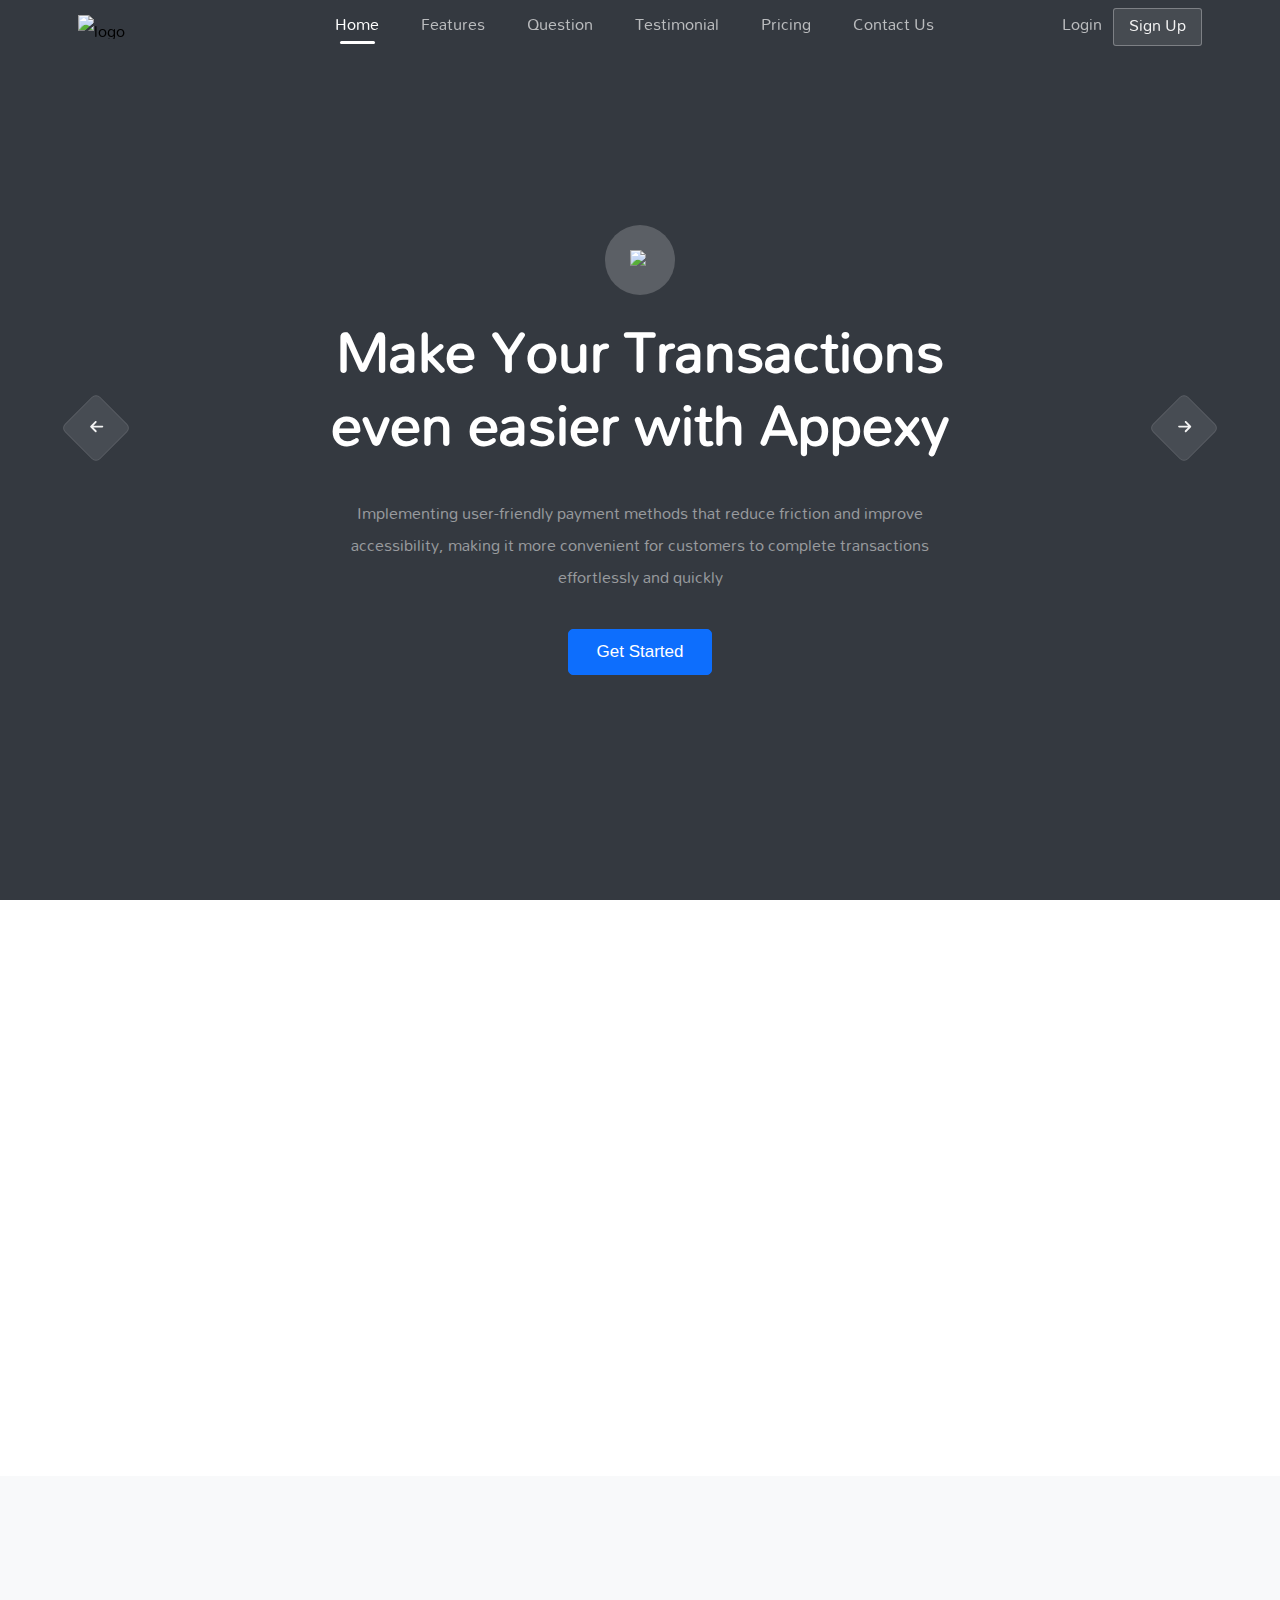
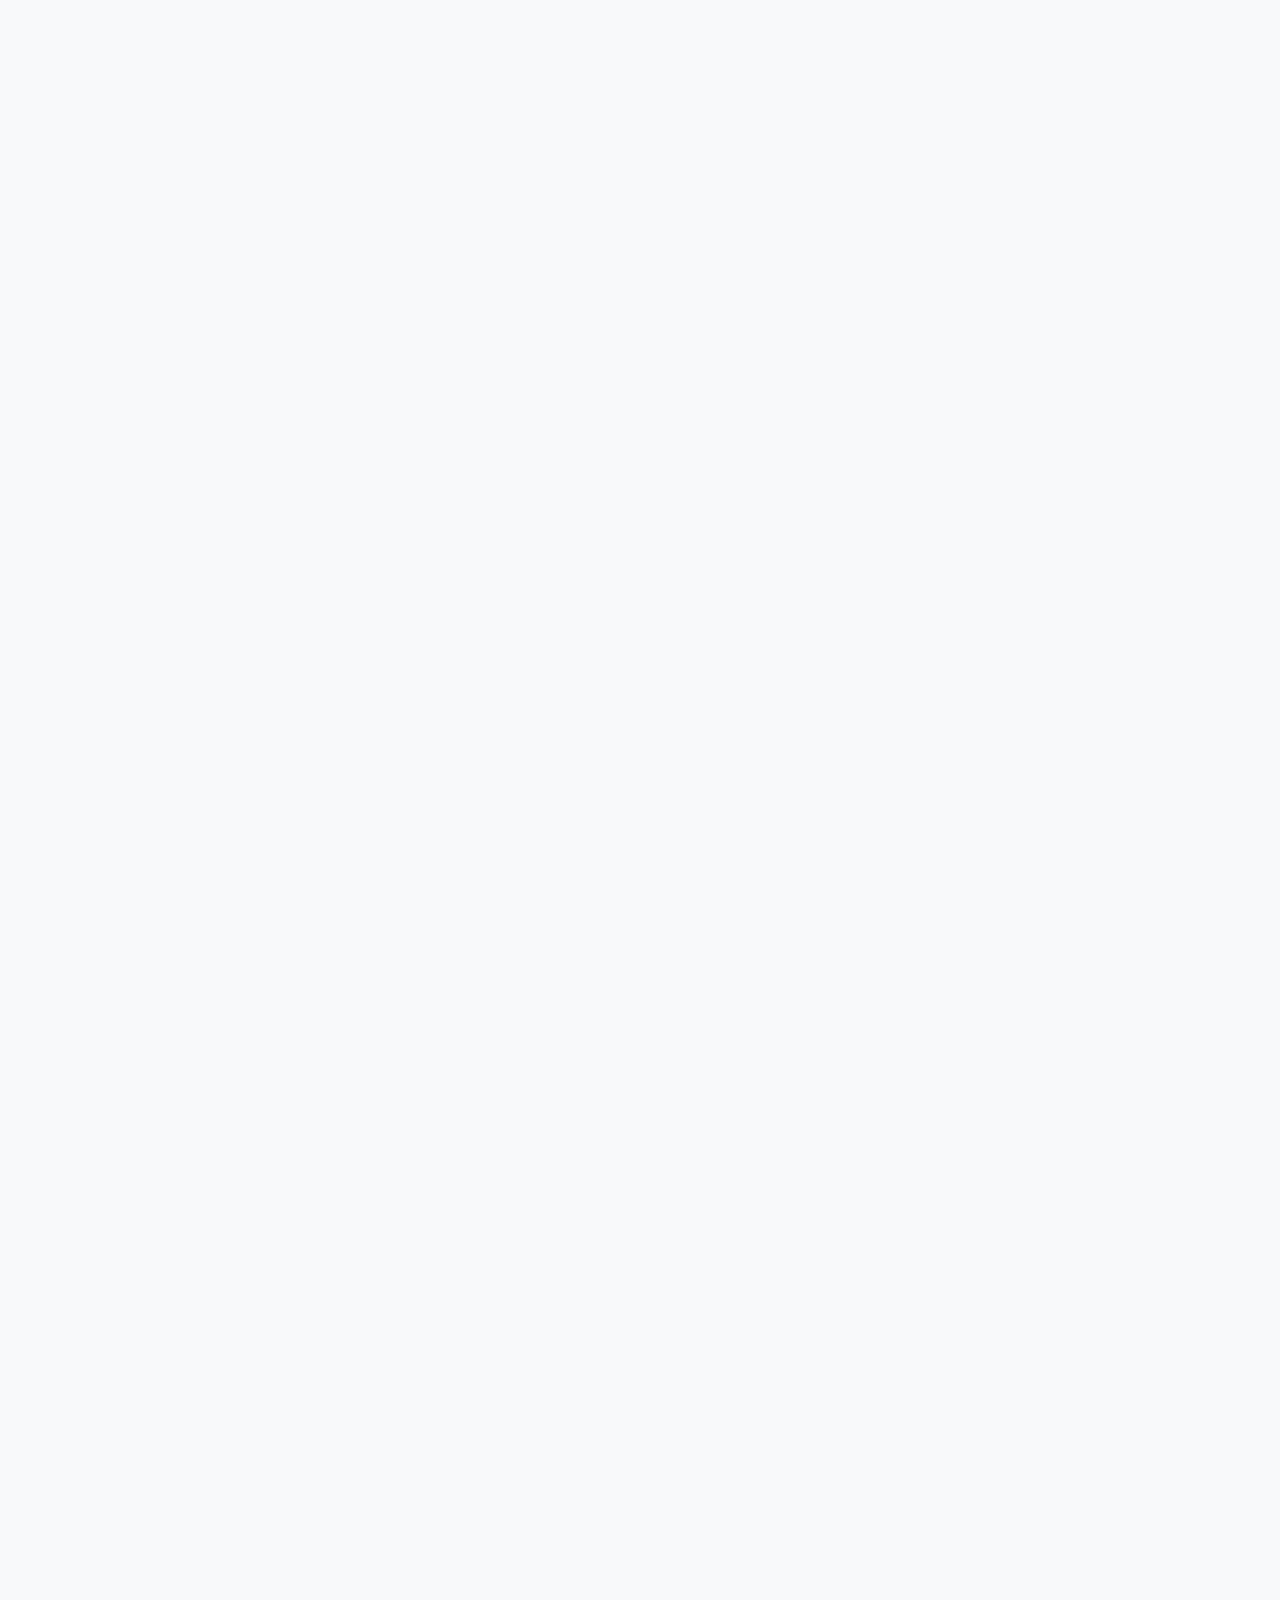
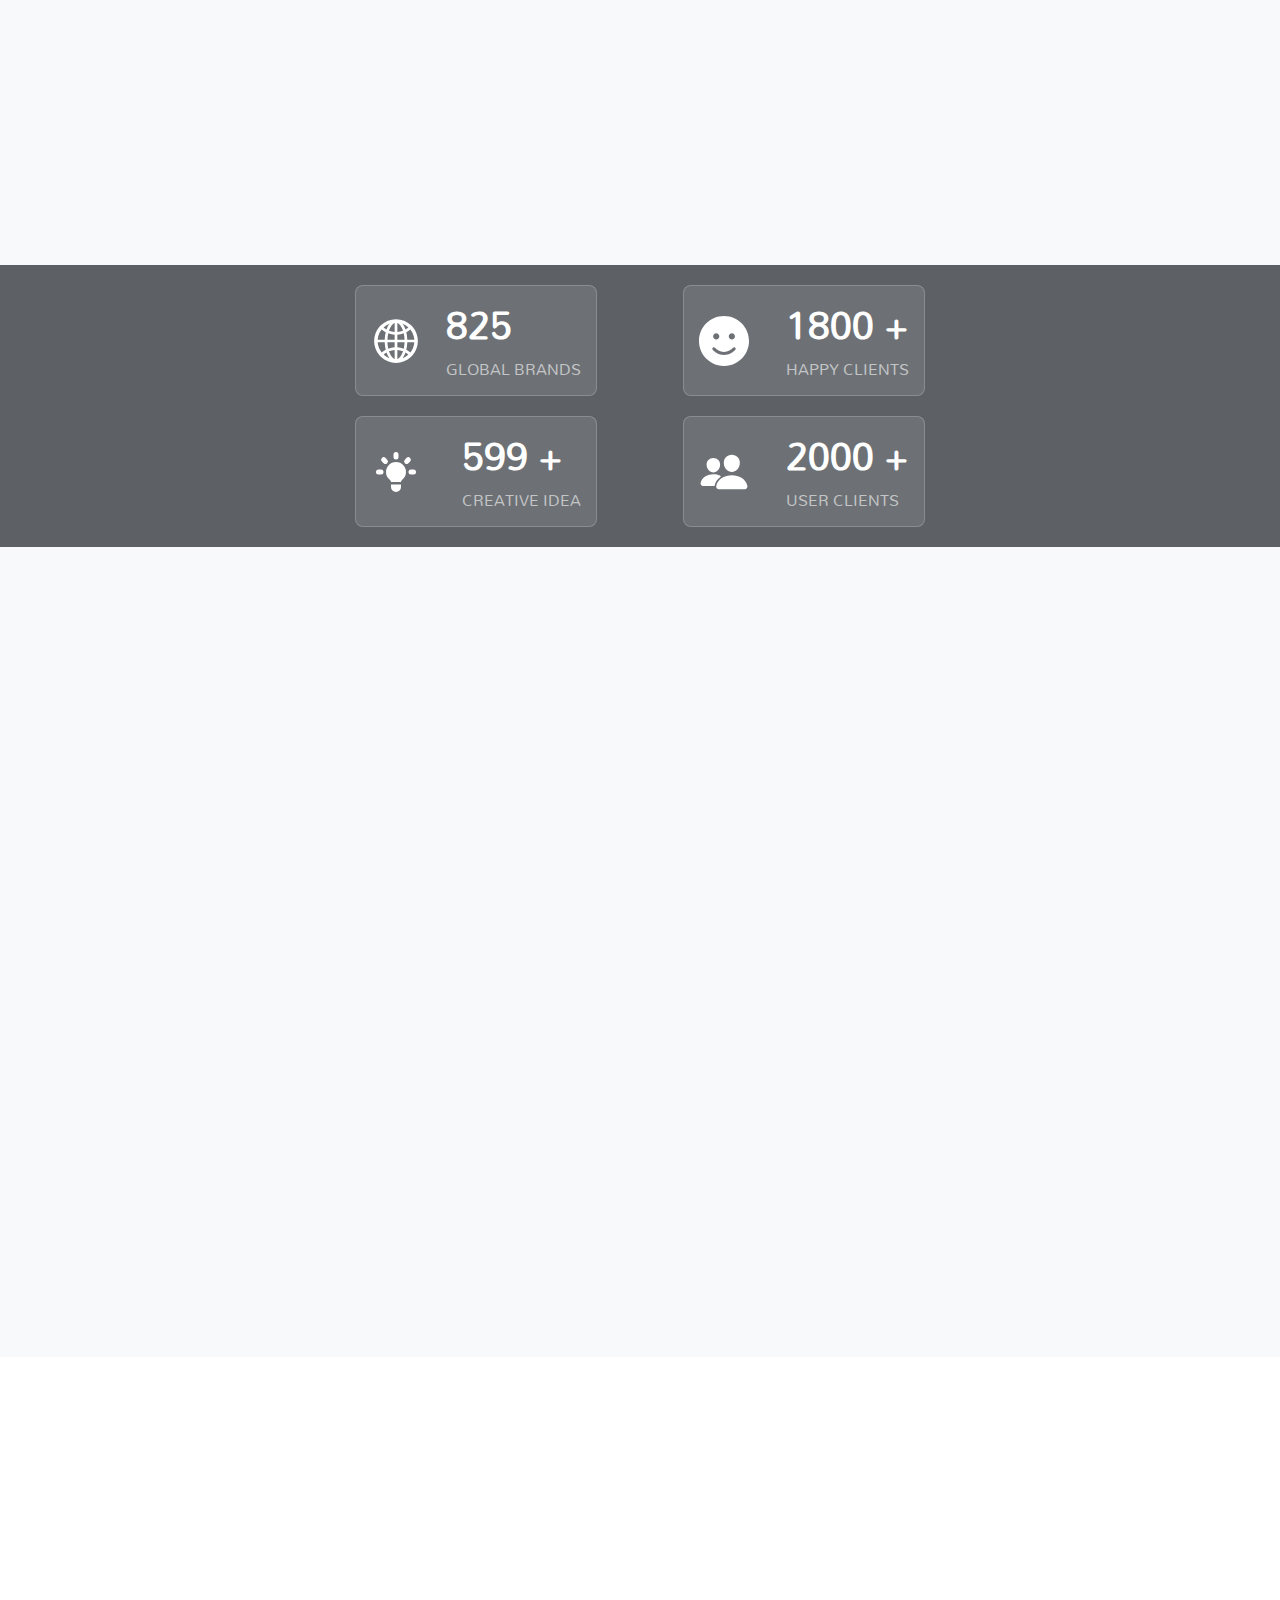
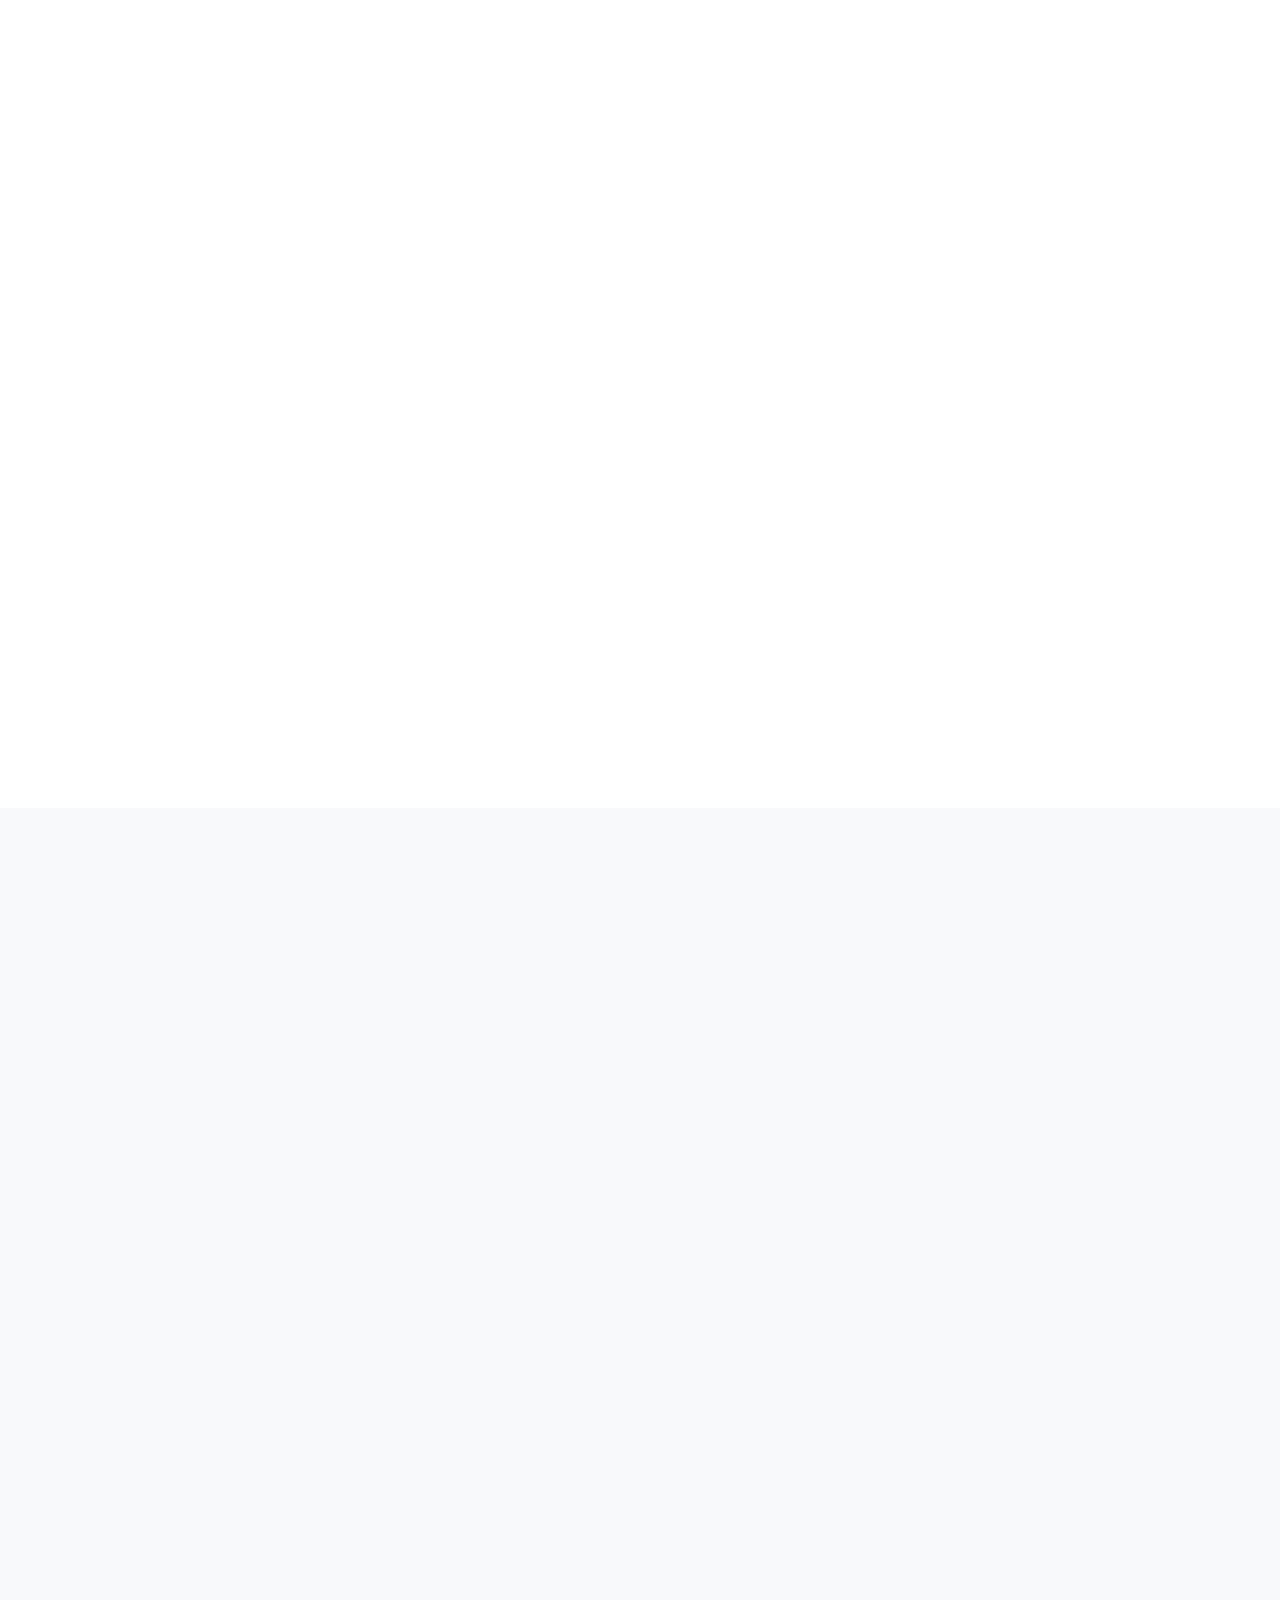
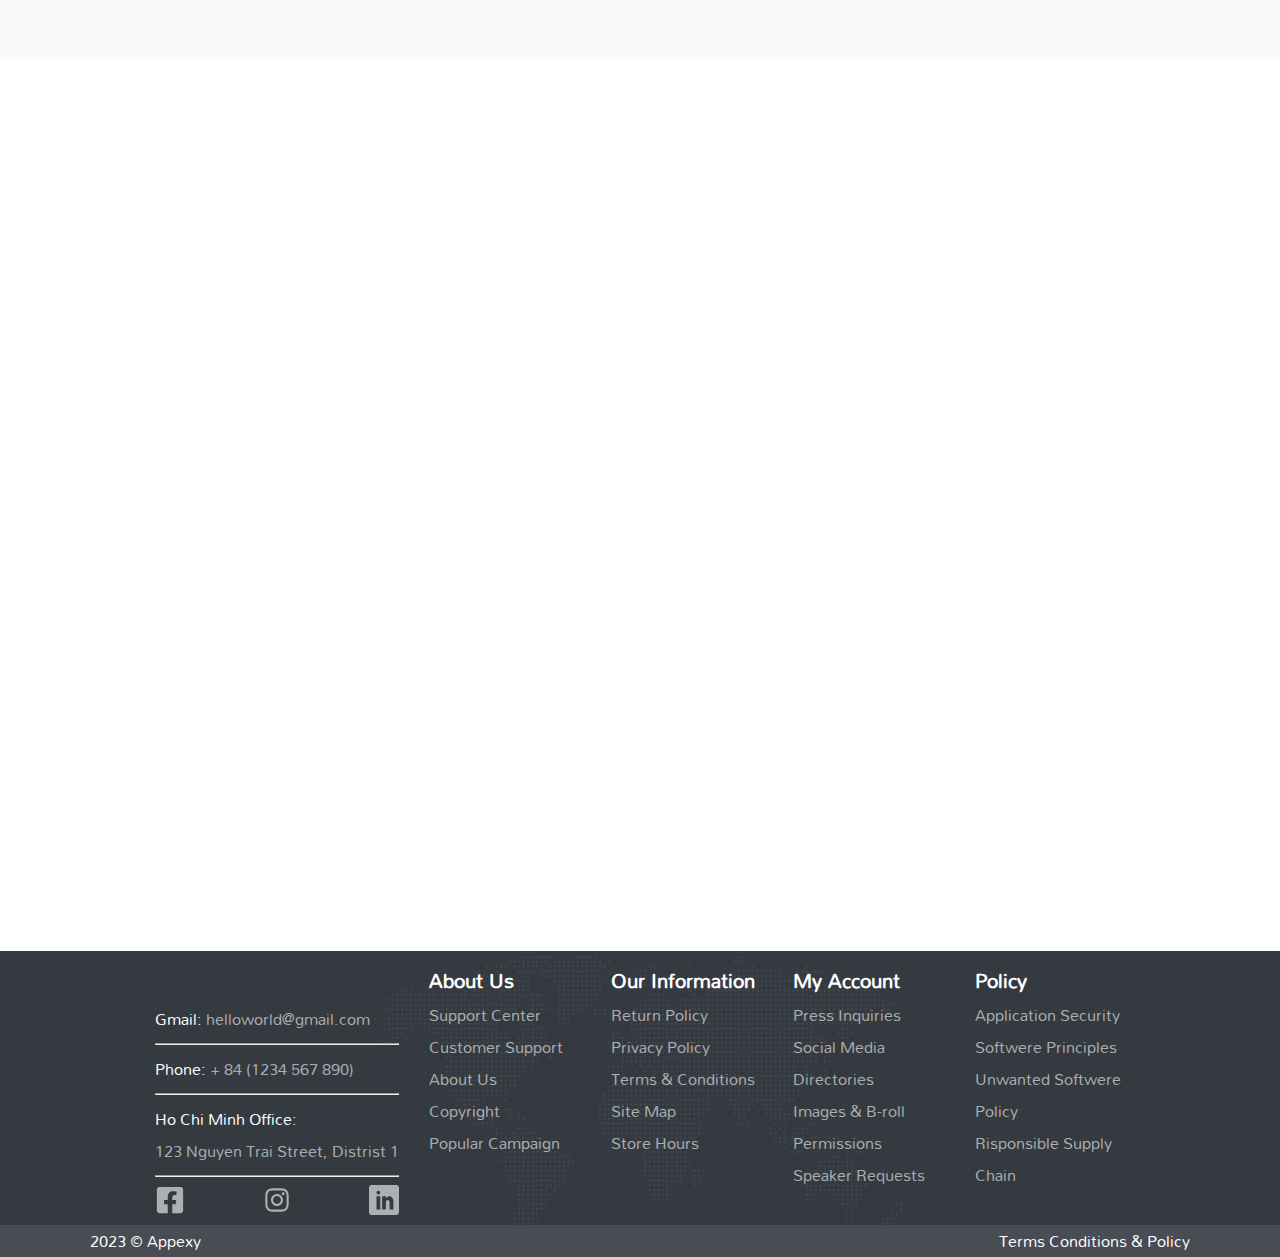
==== commit 60d08205: "update" ====
--- a/index.html
+++ b/index.html
@@ -29,7 +29,7 @@
                 <a href="#features">Features</a>
             </li>
             <li class="nav-item">
-                <a href="#achievement">Achievements</a>
+                <a href="#question">Question</a>
             </li>
             <li class="nav-item">
                 <a href="#testimonial">Testimonial</a>
@@ -43,10 +43,10 @@
         </ul>
         <ul class="login" id="login">                
             <li class="nav-item-login">
-            <a href="#">Login</a>
+            <a href="./nhanNew/Login-form/index.html">Login</a>
             </li>
             <li class="nav-item-signup" id="nav-item-signup">
-            <a href="#">Sign Up</a>
+            <a href="./nhanNew/Login-form/index.html">Sign Up</a>
             </li>
         </ul>
     </nav>
@@ -66,7 +66,7 @@
                     <div class="sub-home-content-icon"><img id="icon" src="./nhan/pics/dolar-icon.png" alt="dolar-icon"></div>
                     <h1 class="sub-home-content-h1" id="sub-home-content-h1">Make Your Transactions even easier with Appexy</h1>
                     <p class="sub-home-content-p" id="sub-home-content-p">Implementing user-friendly payment methods that reduce friction and improve accessibility, making it more convenient for customers to complete transactions effortlessly and quickly</p>
-                    <button class="sub-home-content-btn">Get Started</button>
+                    <button class="sub-home-content-btn"><a href="/nhanNew/Login-form/index.html">Get Started</a></button>
                 </div>
             </div>
             <div class="home-btn" id="home-btn-right">            
@@ -171,34 +171,34 @@
         <div class="item">
             <div class="icon-item"><svg fill="currentColor" stroke-width="0" xmlns="http://www.w3.org/2000/svg" viewBox="0 0 1024 1024" height="1em" width="1em" style="overflow: visible;"><path d="M854.4 800.9c.2-.3.5-.6.7-.9C920.6 722.1 960 621.7 960 512s-39.4-210.1-104.8-288c-.2-.3-.5-.5-.7-.8-1.1-1.3-2.1-2.5-3.2-3.7-.4-.5-.8-.9-1.2-1.4l-4.1-4.7-.1-.1c-1.5-1.7-3.1-3.4-4.6-5.1l-.1-.1c-3.2-3.4-6.4-6.8-9.7-10.1l-.1-.1-4.8-4.8-.3-.3c-1.5-1.5-3-2.9-4.5-4.3-.5-.5-1-1-1.6-1.5-1-1-2-1.9-3-2.8-.3-.3-.7-.6-1-1C736.4 109.2 629.5 64 512 64s-224.4 45.2-304.3 119.2c-.3.3-.7.6-1 1-1 .9-2 1.9-3 2.9-.5.5-1 1-1.6 1.5-1.5 1.4-3 2.9-4.5 4.3l-.3.3-4.8 4.8-.1.1c-3.3 3.3-6.5 6.7-9.7 10.1l-.1.1c-1.6 1.7-3.1 3.4-4.6 5.1l-.1.1c-1.4 1.5-2.8 3.1-4.1 4.7-.4.5-.8.9-1.2 1.4-1.1 1.2-2.1 2.5-3.2 3.7-.2.3-.5.5-.7.8C103.4 301.9 64 402.3 64 512s39.4 210.1 104.8 288c.2.3.5.6.7.9l3.1 3.7c.4.5.8.9 1.2 1.4l4.1 4.7c0 .1.1.1.1.2 1.5 1.7 3 3.4 4.6 5l.1.1c3.2 3.4 6.4 6.8 9.6 10.1l.1.1c1.6 1.6 3.1 3.2 4.7 4.7l.3.3c3.3 3.3 6.7 6.5 10.1 9.6 80.1 74 187 119.2 304.5 119.2s224.4-45.2 304.3-119.2a300 300 0 0 0 10-9.6l.3-.3c1.6-1.6 3.2-3.1 4.7-4.7l.1-.1c3.3-3.3 6.5-6.7 9.6-10.1l.1-.1c1.5-1.7 3.1-3.3 4.6-5 0-.1.1-.1.1-.2 1.4-1.5 2.8-3.1 4.1-4.7.4-.5.8-.9 1.2-1.4a99 99 0 0 0 3.3-3.7zm4.1-142.6c-13.8 32.6-32 62.8-54.2 90.2a444.07 444.07 0 0 0-81.5-55.9c11.6-46.9 18.8-98.4 20.7-152.6H887c-3 40.9-12.6 80.6-28.5 118.3zM887 484H743.5c-1.9-54.2-9.1-105.7-20.7-152.6 29.3-15.6 56.6-34.4 81.5-55.9A373.86 373.86 0 0 1 887 484zM658.3 165.5c39.7 16.8 75.8 40 107.6 69.2a394.72 394.72 0 0 1-59.4 41.8c-15.7-45-35.8-84.1-59.2-115.4 3.7 1.4 7.4 2.9 11 4.4zm-90.6 700.6c-9.2 7.2-18.4 12.7-27.7 16.4V697a389.1 389.1 0 0 1 115.7 26.2c-8.3 24.6-17.9 47.3-29 67.8-17.4 32.4-37.8 58.3-59 75.1zm59-633.1c11 20.6 20.7 43.3 29 67.8A389.1 389.1 0 0 1 540 327V141.6c9.2 3.7 18.5 9.1 27.7 16.4 21.2 16.7 41.6 42.6 59 75zM540 640.9V540h147.5c-1.6 44.2-7.1 87.1-16.3 127.8l-.3 1.2A445.02 445.02 0 0 0 540 640.9zm0-156.9V383.1c45.8-2.8 89.8-12.5 130.9-28.1l.3 1.2c9.2 40.7 14.7 83.5 16.3 127.8H540zm-56 56v100.9c-45.8 2.8-89.8 12.5-130.9 28.1l-.3-1.2c-9.2-40.7-14.7-83.5-16.3-127.8H484zm-147.5-56c1.6-44.2 7.1-87.1 16.3-127.8l.3-1.2c41.1 15.6 85 25.3 130.9 28.1V484H336.5zM484 697v185.4c-9.2-3.7-18.5-9.1-27.7-16.4-21.2-16.7-41.7-42.7-59.1-75.1-11-20.6-20.7-43.3-29-67.8 37.2-14.6 75.9-23.3 115.8-26.1zm0-370a389.1 389.1 0 0 1-115.7-26.2c8.3-24.6 17.9-47.3 29-67.8 17.4-32.4 37.8-58.4 59.1-75.1 9.2-7.2 18.4-12.7 27.7-16.4V327zM365.7 165.5c3.7-1.5 7.3-3 11-4.4-23.4 31.3-43.5 70.4-59.2 115.4-21-12-40.9-26-59.4-41.8 31.8-29.2 67.9-52.4 107.6-69.2zM165.5 365.7c13.8-32.6 32-62.8 54.2-90.2 24.9 21.5 52.2 40.3 81.5 55.9-11.6 46.9-18.8 98.4-20.7 152.6H137c3-40.9 12.6-80.6 28.5-118.3zM137 540h143.5c1.9 54.2 9.1 105.7 20.7 152.6a444.07 444.07 0 0 0-81.5 55.9A373.86 373.86 0 0 1 137 540zm228.7 318.5c-39.7-16.8-75.8-40-107.6-69.2 18.5-15.8 38.4-29.7 59.4-41.8 15.7 45 35.8 84.1 59.2 115.4-3.7-1.4-7.4-2.9-11-4.4zm292.6 0c-3.7 1.5-7.3 3-11 4.4 23.4-31.3 43.5-70.4 59.2-115.4 21 12 40.9 26 59.4 41.8a373.81 373.81 0 0 1-107.6 69.2z"></path></svg></div>
             <div class="content-item">
-                <h1 class="h1" id=""><span>825</span></h1>
+                <h1 class="h1"><span id="brand">825</span></h1>
                 <p>GLOBAL BRANDS</p>
             </div>
         </div>
         <div class="item">
             <div class="icon-item"><svg fill="currentColor" stroke-width="0" xmlns="http://www.w3.org/2000/svg" viewBox="0 0 512 512" height="1em" width="1em" style="overflow: visible;"><path d="M0 256C0 114.6 114.6 0 256 0s256 114.6 256 256-114.6 256-256 256S0 397.4 0 256zm164.1 69.5c-5.8-6.7-15.9-7.4-22.6-1.6-6.7 5.8-7.4 15.9-1.6 22.6 22.2 25.6 61 53.5 115.2 53.5 56 0 94.7-27.9 117-53.5 5.8-6.7 5.1-16.8-1.6-22.6-6.7-5.8-16.8-5.1-22.6 1.6-18 20.7-48.5 42.5-92.8 42.5-42.5 0-73.1-21.8-91-42.5zM176.4 176c-17.7 0-32 14.3-32 32s14.3 32 32 32c17.6 0 32-14.3 32-32s-14.4-32-32-32zm160 64c17.6 0 32-14.3 32-32s-14.4-32-32-32c-17.7 0-32 14.3-32 32s14.3 32 32 32z"></path></svg></div>
             <div class="content-item">
-                <h1 class="h1" id=""><span>1800</span> +</h1>
+                <h1 class="h1"><span id="client">1800</span> +</h1>
                 <p>HAPPY CLIENTS</p>
             </div>
         </div>
         <div class="item">
             <div class="icon-item"><svg fill="none" stroke-width="0" xmlns="http://www.w3.org/2000/svg" stroke="currentColor" viewBox="0 0 20 20" height="1em" width="1em" style="overflow: visible;"><path fill="currentColor" d="M11 3a1 1 0 1 0-2 0v1a1 1 0 1 0 2 0V3ZM15.657 5.757a1 1 0 0 0-1.414-1.414l-.707.707a1 1 0 0 0 1.414 1.414l.707-.707ZM18 10a1 1 0 0 1-1 1h-1a1 1 0 1 1 0-2h1a1 1 0 0 1 1 1ZM5.05 6.464A1 1 0 1 0 6.464 5.05l-.707-.707a1 1 0 0 0-1.414 1.414l.707.707ZM5 10a1 1 0 0 1-1 1H3a1 1 0 1 1 0-2h1a1 1 0 0 1 1 1ZM8 16v-1h4v1a2 2 0 1 1-4 0ZM12 14c.015-.34.208-.646.477-.859a4 4 0 1 0-4.954 0c.27.213.462.519.476.859h4.002Z"></path></svg></div>
             <div class="content-item">
-                <h1 class="h1" id=""><span>599</span> +</h1>
+                <h1 class="h1"><span id="idea">599</span> +</h1>
                 <p>CREATIVE IDEA</p>
             </div>
         </div>
         <div class="item">
             <div class="icon-item"><svg fill="currentColor" stroke-width="0" xmlns="http://www.w3.org/2000/svg" viewBox="0 0 512 512" height="1em" width="1em" style="overflow: visible;"><path d="M336 256c-20.56 0-40.44-9.18-56-25.84-15.13-16.25-24.37-37.92-26-61-1.74-24.62 5.77-47.26 21.14-63.76S312 80 336 80c23.83 0 45.38 9.06 60.7 25.52 15.47 16.62 23 39.22 21.26 63.63-1.67 23.11-10.9 44.77-26 61C376.44 246.82 356.57 256 336 256Zm66-88ZM467.83 432H204.18a27.71 27.71 0 0 1-22-10.67 30.22 30.22 0 0 1-5.26-25.79c8.42-33.81 29.28-61.85 60.32-81.08C264.79 297.4 299.86 288 336 288c36.85 0 71 9 98.71 26.05 31.11 19.13 52 47.33 60.38 81.55a30.27 30.27 0 0 1-5.32 25.78A27.68 27.68 0 0 1 467.83 432ZM147 260c-35.19 0-66.13-32.72-69-72.93-1.42-20.6 5-39.65 18-53.62 12.86-13.83 31-21.45 51-21.45s38 7.66 50.93 21.57c13.1 14.08 19.5 33.09 18 53.52-2.87 40.2-33.8 72.91-68.93 72.91ZM212.66 291.45c-17.59-8.6-40.42-12.9-65.65-12.9-29.46 0-58.07 7.68-80.57 21.62-25.51 15.83-42.67 38.88-49.6 66.71a27.39 27.39 0 0 0 4.79 23.36A25.32 25.32 0 0 0 41.72 400h111a8 8 0 0 0 7.87-6.57c.11-.63.25-1.26.41-1.88 8.48-34.06 28.35-62.84 57.71-83.82a8 8 0 0 0-.63-13.39c-1.57-.92-3.37-1.89-5.42-2.89Z"></path></svg></div>
             <div class="content-item">
-                <h1 class="h1" id=""><span>2000</span> +</h1>
+                <h1 class="h1"><span id="user">2000</span> +</h1>
                 <p>USER CLIENTS</p>
             </div>
         </div>
     </div>
 </section>
-<section class="question">
+<section class="question" id="question">
     <div class="content-container scroll bot-to-top-animation">
         <div class="item-list">OUR <b>FAQS</b></div>
         <div class="item-list"><h1>Frequently Asked Questions</h1></div>
@@ -208,28 +208,28 @@
         <div class="img-describe scroll right-to-left-animation"><img src="./nhanNew/p3_4/pics/unnamed.png" alt=""></div>
         <div class="describe scroll left-to-right-animation">            
             <div class="question-card">
-                <div class="question-header"><h2>How to install App?</h2> <span><svg fill="currentColor" stroke-width="0" xmlns="http://www.w3.org/2000/svg" viewBox="0 0 24 24" height="1em" width="1em" style="overflow: visible;"><path fill="none" d="M0 0h24v24H0z"></path><path d="m12 13.172 4.95-4.95 1.414 1.414L12 16 5.636 9.636 7.05 8.222z"></path></svg></span></div>
-                <div class="answer">Neque porro quisquam est, qui dolorem ipsum quia dolor sit amet consectetur adipisci velit sed quia non numquam eius modi tempora incidunt ut labore et dolore magnam aliquam quaerat voluptatem.</div>
-            </div>
-            <div class="question-card">
-                <div class="question-header"><h2>How do I get the Mobile App for my phone?</h2> <span><svg fill="currentColor" stroke-width="0" xmlns="http://www.w3.org/2000/svg" viewBox="0 0 24 24" height="1em" width="1em" style="overflow: visible;"><path fill="none" d="M0 0h24v24H0z"></path><path d="m12 13.172 4.95-4.95 1.414 1.414L12 16 5.636 9.636 7.05 8.222z"></path></svg></span></div>
-                <div class="answer">Neque porro quisquam est, qui dolorem ipsum quia dolor sit amet consectetur adipisci velit sed quia non numquam eius modi tempora incidunt ut labore et dolore magnam aliquam quaerat voluptatem.</div>
-            </div>
-            <div class="question-card">
-                <div class="question-header"><h2>What’s special about Appexy?</h2> <span><svg fill="currentColor" stroke-width="0" xmlns="http://www.w3.org/2000/svg" viewBox="0 0 24 24" height="1em" width="1em" style="overflow: visible;"><path fill="none" d="M0 0h24v24H0z"></path><path d="m12 13.172 4.95-4.95 1.414 1.414L12 16 5.636 9.636 7.05 8.222z"></path></svg></span></div>
-                <div class="answer">Neque porro quisquam est, qui dolorem ipsum quia dolor sit amet consectetur adipisci velit sed quia non numquam eius modi tempora incidunt ut labore et dolore magnam aliquam quaerat voluptatem.</div>
-            </div>
-            <div class="question-card">
-                <div class="question-header"><h2>How much does Appexy cost? </h2> <span><svg fill="currentColor" stroke-width="0" xmlns="http://www.w3.org/2000/svg" viewBox="0 0 24 24" height="1em" width="1em" style="overflow: visible;"><path fill="none" d="M0 0h24v24H0z"></path><path d="m12 13.172 4.95-4.95 1.414 1.414L12 16 5.636 9.636 7.05 8.222z"></path></svg></span></div>
-                <div class="answer">Neque porro quisquam est, qui dolorem ipsum quiadivdolor sit amet consectetur adipisci velit sed quia non numquam eius modi tempora incidunt ut labore et dolore magnam aliquam quaerat voluptatem.</div>
-            </div>
-            <div class="question-card">
-                <div class="question-header"><h2>How do I disable installed apps?</h2> <span><svg fill="currentColor" stroke-width="0" xmlns="http://www.w3.org/2000/svg" viewBox="0 0 24 24" height="1em" width="1em" style="overflow: visible;"><path fill="none" d="M0 0h24v24H0z"></path><path d="m12 13.172 4.95-4.95 1.414 1.414L12 16 5.636 9.636 7.05 8.222z"></path></svg></span></div>
-                <div class="answer">Neque porro quisquam est, qui dolorem ipsum quia dolor sit amet consectetur adipisci velit sed quia non numquam eius modi tempora incidunt ut labore et dolore magnam aliquam quaerat voluptatem.</div>
-            </div>
-            <div class="question-card">
-                <div class="question-header"><h2>What about the security of my payments?</h2> <span><svg fill="currentColor" stroke-width="0" xmlns="http://www.w3.org/2000/svg" viewBox="0 0 24 24" height="1em" width="1em" style="overflow: visible;"><path fill="none" d="M0 0h24v24H0z"></path><path d="m12 13.172 4.95-4.95 1.414 1.414L12 16 5.636 9.636 7.05 8.222z"></path></svg></span></div>
-                <div class="answer">Neque porro quisquam est, qui dolorem ipsum quia dolor sit amet consectetur adipisci velit sed quia non numquam eius modi tempora incidunt ut labore et dolore magnam aliquam quaerat voluptatem.</div>
+                <div class="question-header" id="q1"><h2>How to install App?</h2> <span><svg fill="currentColor" stroke-width="0" xmlns="http://www.w3.org/2000/svg" viewBox="0 0 24 24" height="1em" width="1em" style="overflow: visible;"><path fill="none" d="M0 0h24v24H0z"></path><path d="m12 13.172 4.95-4.95 1.414 1.414L12 16 5.636 9.636 7.05 8.222z"></path></svg></span></div>
+                <div class="answer" id="a1">Neque porro quisquam est, qui dolorem ipsum quia dolor sit amet consectetur adipisci velit sed quia non numquam eius modi tempora incidunt ut labore et dolore magnam aliquam quaerat voluptatem.</div>
+            </div>
+            <div class="question-card">
+                <div class="question-header" id="q2"><h2>How do I get the Mobile App for my phone?</h2> <span><svg fill="currentColor" stroke-width="0" xmlns="http://www.w3.org/2000/svg" viewBox="0 0 24 24" height="1em" width="1em" style="overflow: visible;"><path fill="none" d="M0 0h24v24H0z"></path><path d="m12 13.172 4.95-4.95 1.414 1.414L12 16 5.636 9.636 7.05 8.222z"></path></svg></span></div>
+                <div class="answer" id="a2">Neque porro quisquam est, qui dolorem ipsum quia dolor sit amet consectetur adipisci velit sed quia non numquam eius modi tempora incidunt ut labore et dolore magnam aliquam quaerat voluptatem.</div>
+            </div>
+            <div class="question-card">
+                <div class="question-header" id="q3"><h2>What's special about Appexy?</h2> <span><svg fill="currentColor" stroke-width="0" xmlns="http://www.w3.org/2000/svg" viewBox="0 0 24 24" height="1em" width="1em" style="overflow: visible;"><path fill="none" d="M0 0h24v24H0z"></path><path d="m12 13.172 4.95-4.95 1.414 1.414L12 16 5.636 9.636 7.05 8.222z"></path></svg></span></div>
+                <div class="answer" id="a3">Neque porro quisquam est, qui dolorem ipsum quia dolor sit amet consectetur adipisci velit sed quia non numquam eius modi tempora incidunt ut labore et dolore magnam aliquam quaerat voluptatem.</div>
+            </div>
+            <div class="question-card">
+                <div class="question-header" id="q4"><h2>How much does Appexy cost? </h2> <span><svg fill="currentColor" stroke-width="0" xmlns="http://www.w3.org/2000/svg" viewBox="0 0 24 24" height="1em" width="1em" style="overflow: visible;"><path fill="none" d="M0 0h24v24H0z"></path><path d="m12 13.172 4.95-4.95 1.414 1.414L12 16 5.636 9.636 7.05 8.222z"></path></svg></span></div>
+                <div class="answer" id="a4">Neque porro quisquam est, qui dolorem ipsum quiadivdolor sit amet consectetur adipisci velit sed quia non numquam eius modi tempora incidunt ut labore et dolore magnam aliquam quaerat voluptatem.</div>
+            </div>
+            <div class="question-card">
+                <div class="question-header" id="q5"><h2>How do I disable installed apps?</h2> <span><svg fill="currentColor" stroke-width="0" xmlns="http://www.w3.org/2000/svg" viewBox="0 0 24 24" height="1em" width="1em" style="overflow: visible;"><path fill="none" d="M0 0h24v24H0z"></path><path d="m12 13.172 4.95-4.95 1.414 1.414L12 16 5.636 9.636 7.05 8.222z"></path></svg></span></div>
+                <div class="answer" id="a5">Neque porro quisquam est, qui dolorem ipsum quia dolor sit amet consectetur adipisci velit sed quia non numquam eius modi tempora incidunt ut labore et dolore magnam aliquam quaerat voluptatem.</div>
+            </div>
+            <div class="question-card">
+                <div class="question-header" id="q6"><h2>What about the security of my payments?</h2> <span><svg fill="currentColor" stroke-width="0" xmlns="http://www.w3.org/2000/svg" viewBox="0 0 24 24" height="1em" width="1em" style="overflow: visible;"><path fill="none" d="M0 0h24v24H0z"></path><path d="m12 13.172 4.95-4.95 1.414 1.414L12 16 5.636 9.636 7.05 8.222z"></path></svg></span></div>
+                <div class="answer" id="a6">Neque porro quisquam est, qui dolorem ipsum quia dolor sit amet consectetur adipisci velit sed quia non numquam eius modi tempora incidunt ut labore et dolore magnam aliquam quaerat voluptatem.</div>
             </div>
         </div>
     </div>
@@ -329,30 +329,33 @@
         <div class="item-list"><p>Sed ut perspiciatis unde omnis iste natus error voluptatem accusantium doloremque rem aperiam</p></div>
     </div>
     <form class="form scroll bot-to-top-animation" id="form" action="">
+        <p id="alert-1">Please enter <span id="error"> Email </span> again!</p>
+        <p id="alert-2">Your information has been sent, congratulation!</p>
+        <p id="back-home"></p>
         <div class="row">
             <div class="column">
                 <label for="firstname">First Name</label>
-                <input id="firstname" type="text" placeholder="Your first name...">
+                <input id="firstname" type="text" placeholder="Your first name..." required>
             </div>
             <div class="column">
                 <label for="lastname">Last Name</label>
-                <input id="lastname" type="text" placeholder="Your last name...">
+                <input id="lastname" type="text" placeholder="Your last name..." required>
             </div>
         </div>
         <div class="row">
             <div class="column">
-                <label for="firstname">Email Address</label>
-                <input id="email" type="email" placeholder="Your email...">
+                <label for="email">Email Address</label>
+                <input id="email" type="email" placeholder="Your email..." required>
             </div>
             <div class="column">
                 <label for="phonenumber">Phone Number</label>
-                <input id="phonenumber" type="tel" placeholder="Your phone number...">
+                <input id="phonenumber" type="tel" placeholder="Your phone number..." required>
             </div>
         </div>
         <div class="row">
             <div class="column">
                 <label for="subject">Subject</label>
-                <input id="subject" type="text" placeholder="Your subject...">
+                <input id="subject" type="text" placeholder="Your subject..." >
             </div>
         </div>
         <div class="row">
@@ -434,6 +437,8 @@
 
 <!--main js - nhân -->
 <script src="./nhan/js/main.js" type="module"></script>
+<script src="/nhanNew/p3_4/js/main.js" type="module"></script>
+<script src="/nhanNew/p5_6/js/main.js" type="module"></script>
 <!-- js nhân -->
 </body>
 </html>--- a/nhan/style.css
+++ b/nhan/style.css
@@ -461,6 +461,10 @@
   color: white;
   font-weight: 400;
 }
+.home-item .home-content .sub-home-content .sub-home-content-btn a {
+  text-decoration: none;
+  color: white;
+}
 .home-item .home-content .overlay {
   position: absolute;
   width: 100%;
--- a/nhanNew/p3_4/style.css
+++ b/nhanNew/p3_4/style.css
@@ -151,6 +151,7 @@
   transition: all ease-in-out 0.6s;
   height: fit-content;
   border-radius: 5px;
+  position: relative;
 }
 .question .describe-container .describe .question-card .question-header {
   display: flex;
@@ -169,6 +170,24 @@
 }
 .question .describe-container .describe .question-card .answer {
   height: 0px;
+  transition: all ease-in-out 0.6s;
+}
+.question .describe-container .describe .question-card.showed {
+  background-color: rgba(53, 112, 236, 0.3);
+  transition: all ease-in-out 0.6s;
+}
+.question .describe-container .describe .question-card.showed .question-header {
+  display: flex;
+  justify-content: space-between;
+  color: #343a40;
+}
+.question .describe-container .describe .question-card.showed .question-header svg {
+  transform: rotate(180deg);
+  transition: all ease-in-out 0.6s;
+}
+.question .describe-container .describe .question-card.showed .answer {
+  height: auto;
+  transition: all ease-in-out 0.6s;
 }
 @media (min-width: 992px) and (max-width: 1300px) {
   .question .describe-container .describe {
@@ -177,6 +196,9 @@
   .question .content-container {
     max-width: 70%;
   }
+  .question .describe-container .describe .question-card.showed .answer {
+    height: 125px;
+  }
 }
 @media (min-width: 576px) and (max-width: 992px) {
   .question .describe-container .describe {
@@ -192,6 +214,9 @@
     width: 306px;
     height: 386px;
   }
+  .question .describe-container .describe .question-card.showed .answer {
+    height: 125px;
+  }
 }
 @media (max-width: 576px) {
   .question {
@@ -212,6 +237,9 @@
   }
   .question .describe-container .describe {
     min-width: 100%;
+  }
+  .question .describe-container .describe .question-card.showed .answer {
+    height: 125px;
   }
 }
 .testimonial {
--- a/nhanNew/p5_6/style.css
+++ b/nhanNew/p5_6/style.css
@@ -180,6 +180,7 @@
   color: #7b8c96;
 }
 .contact .form {
+  position: relative;
   width: 100%;
   max-width: 50%;
   display: flex;
@@ -226,6 +227,22 @@
   height: 30px;
   width: 150px;
   margin: 0px 10px;
+}
+.contact #alert-1 {
+  color: red;
+  display: none;
+}
+.contact #alert-1 span {
+  font-weight: 600;
+}
+.contact #alert-2 {
+  color: green;
+  display: none;
+}
+.contact #back-home {
+  display: none;
+  color: green;
+  margin: 0px;
 }
 @media (min-width: 992px) and (max-width: 1300px) {
   .contact .content-container {
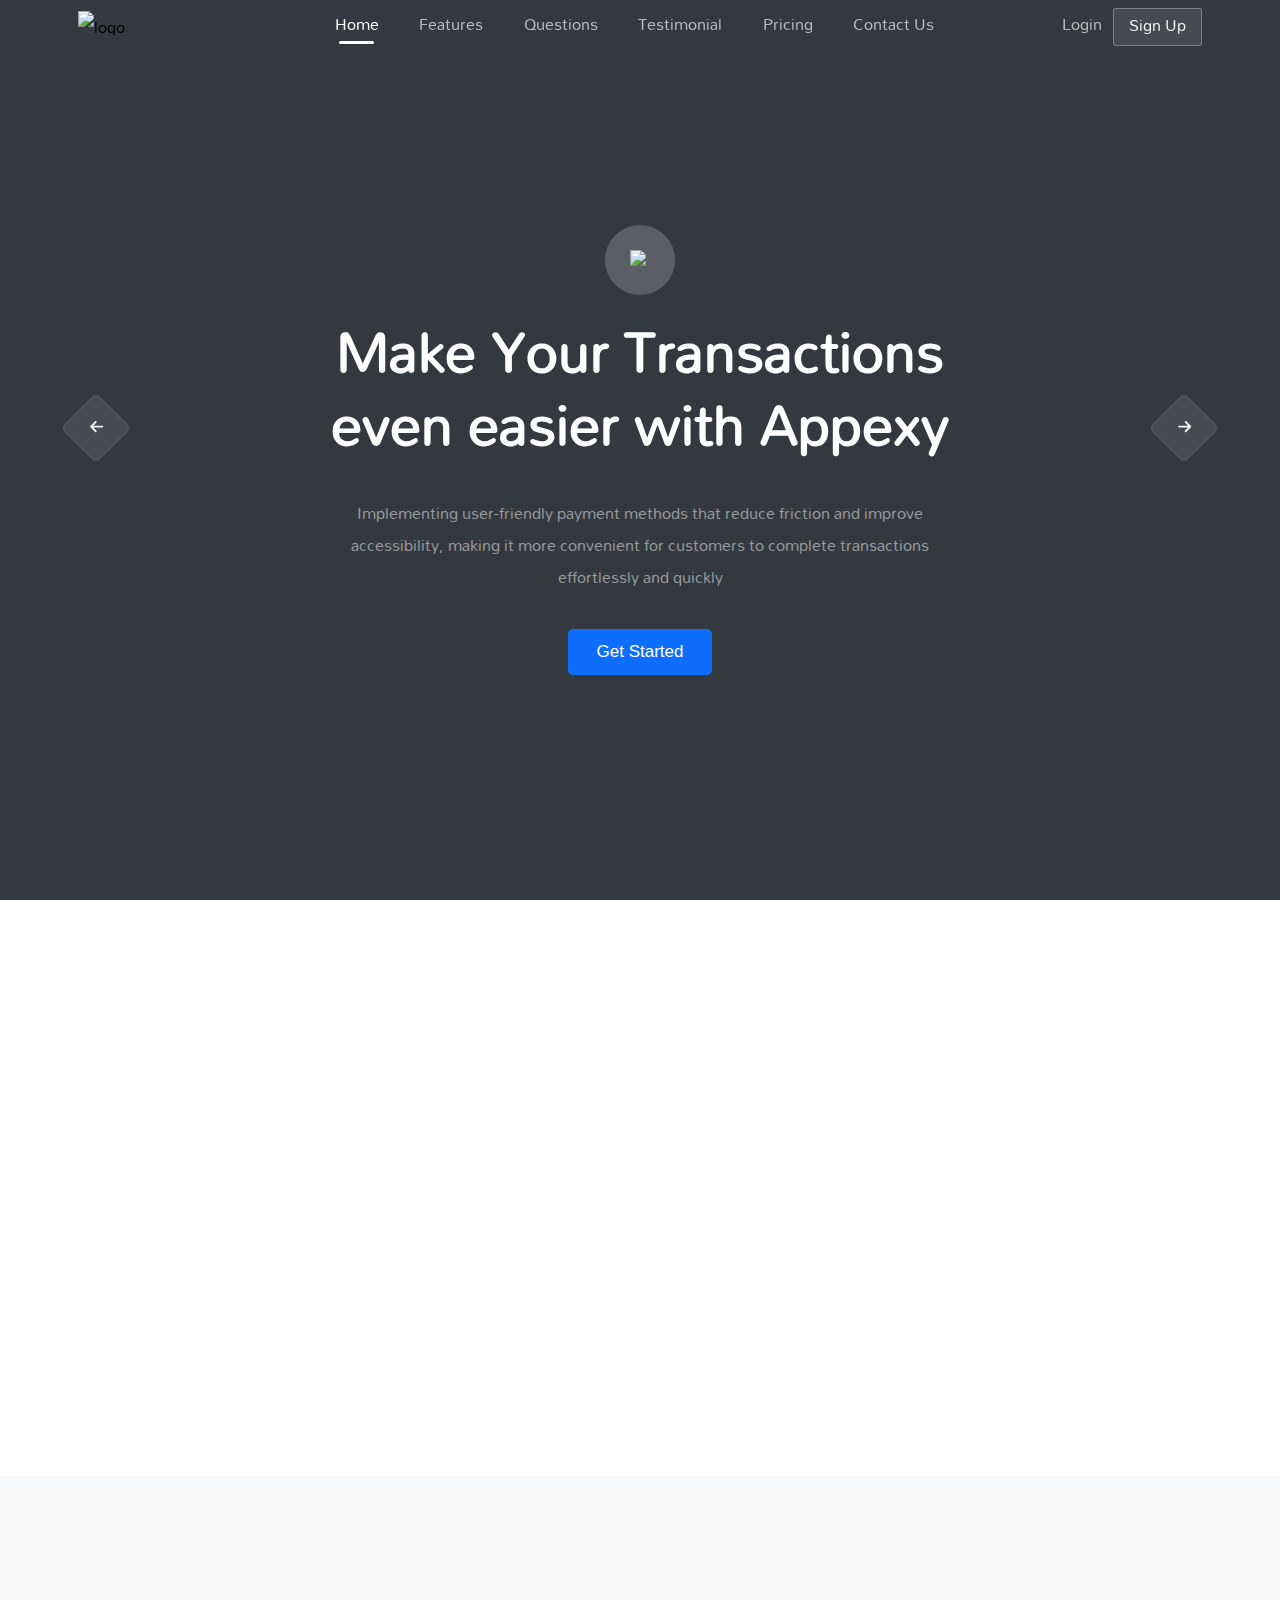
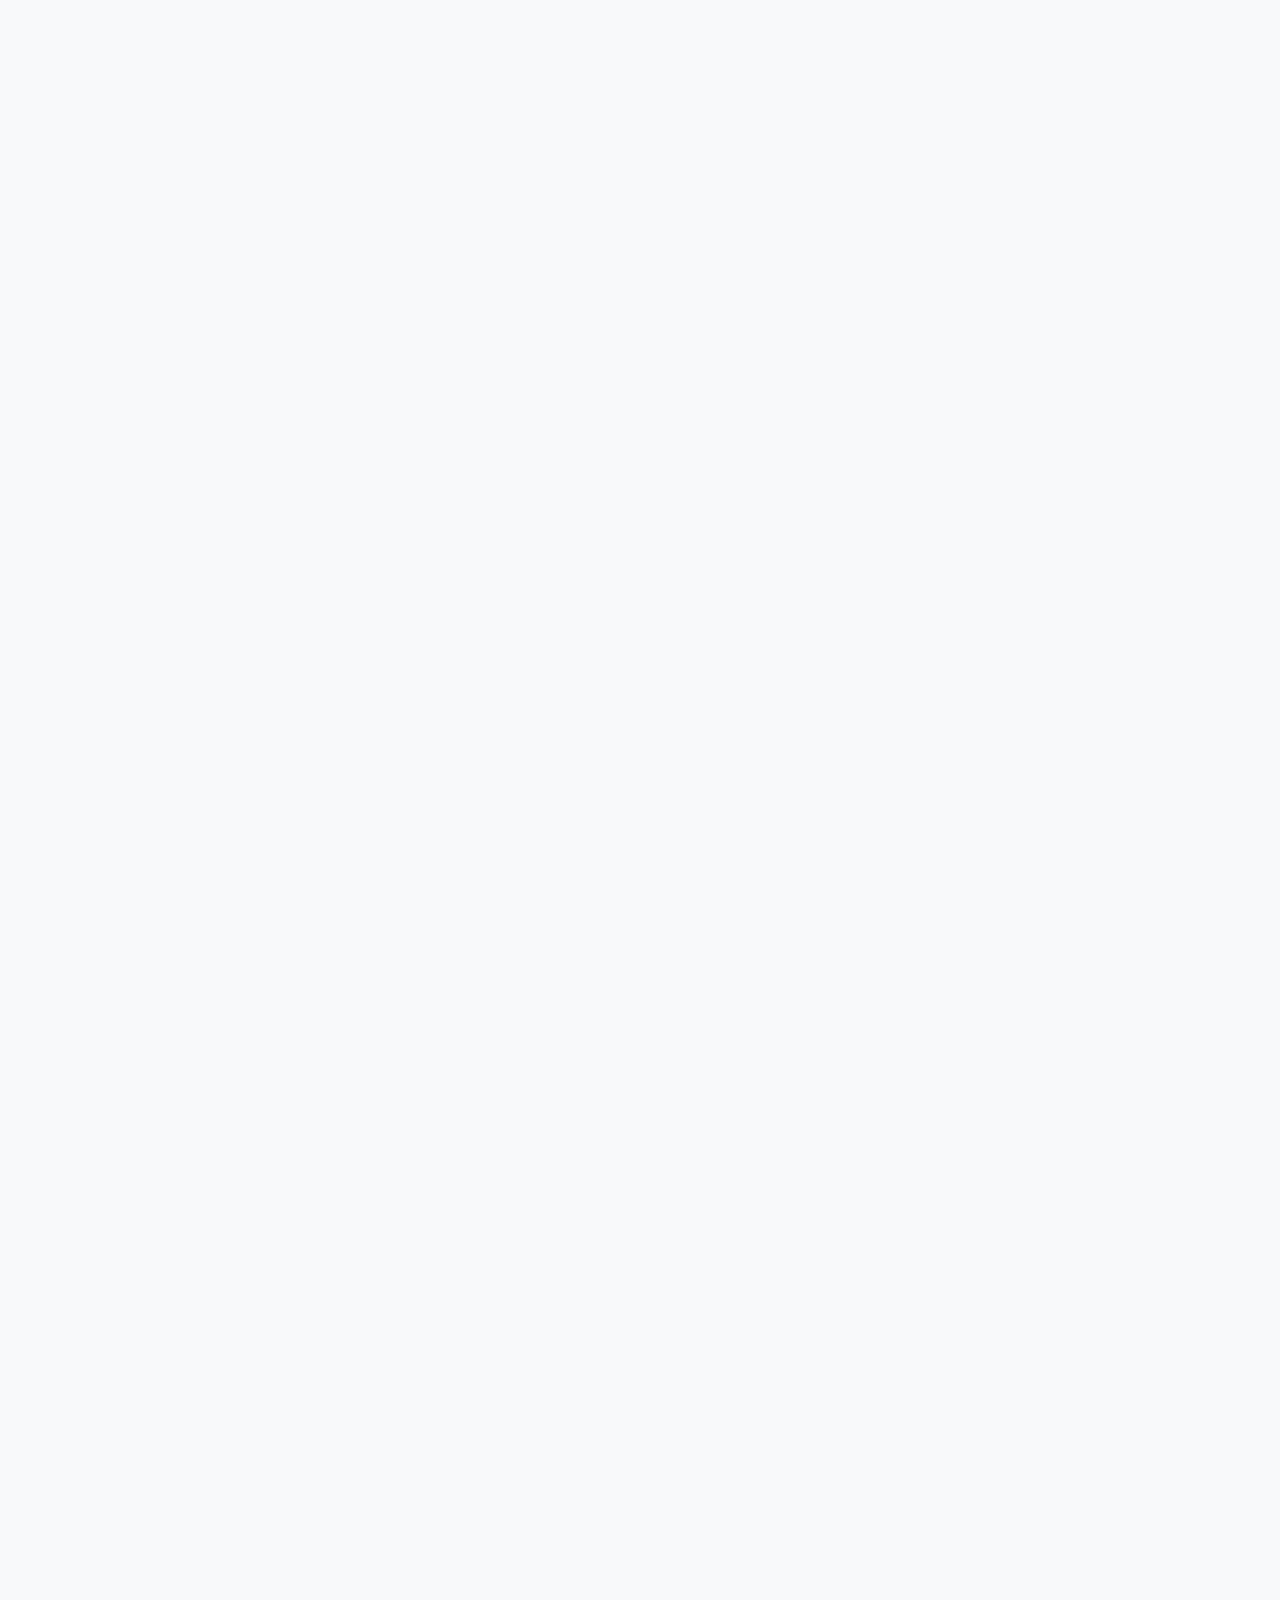
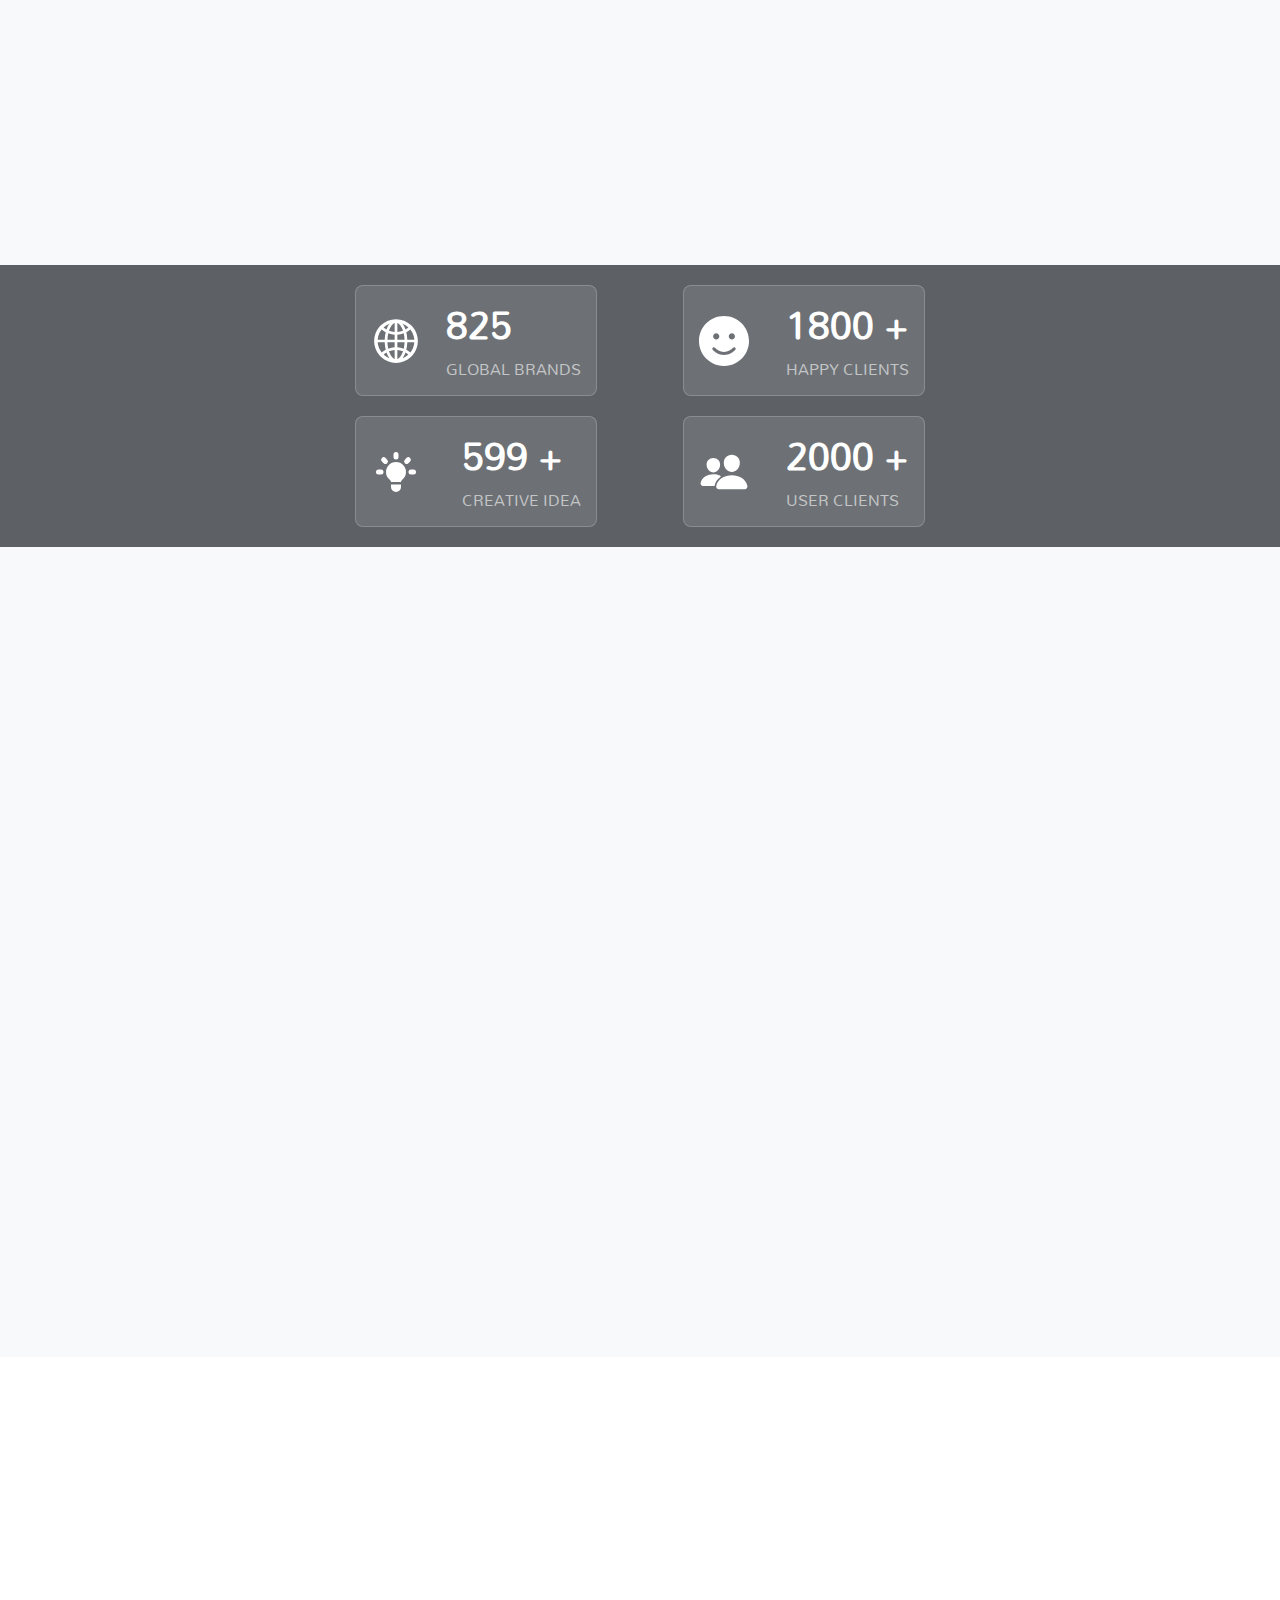
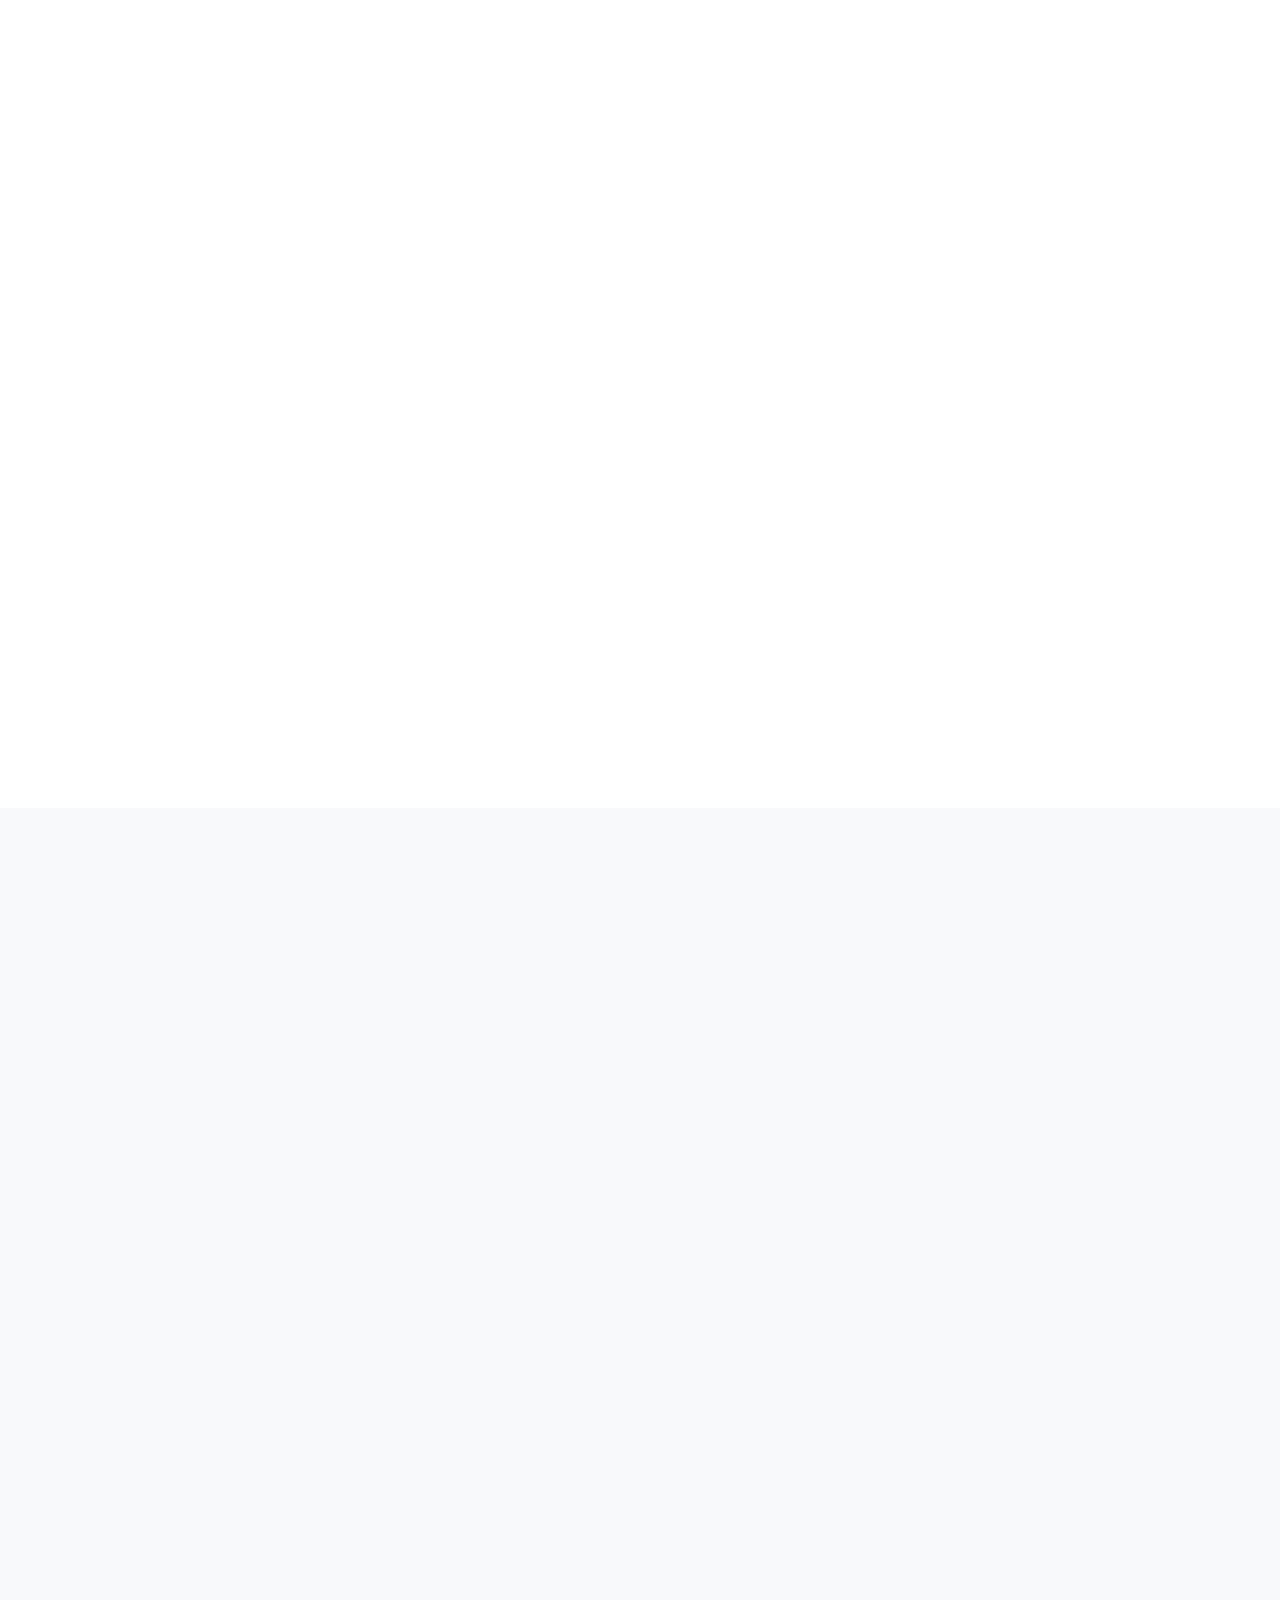
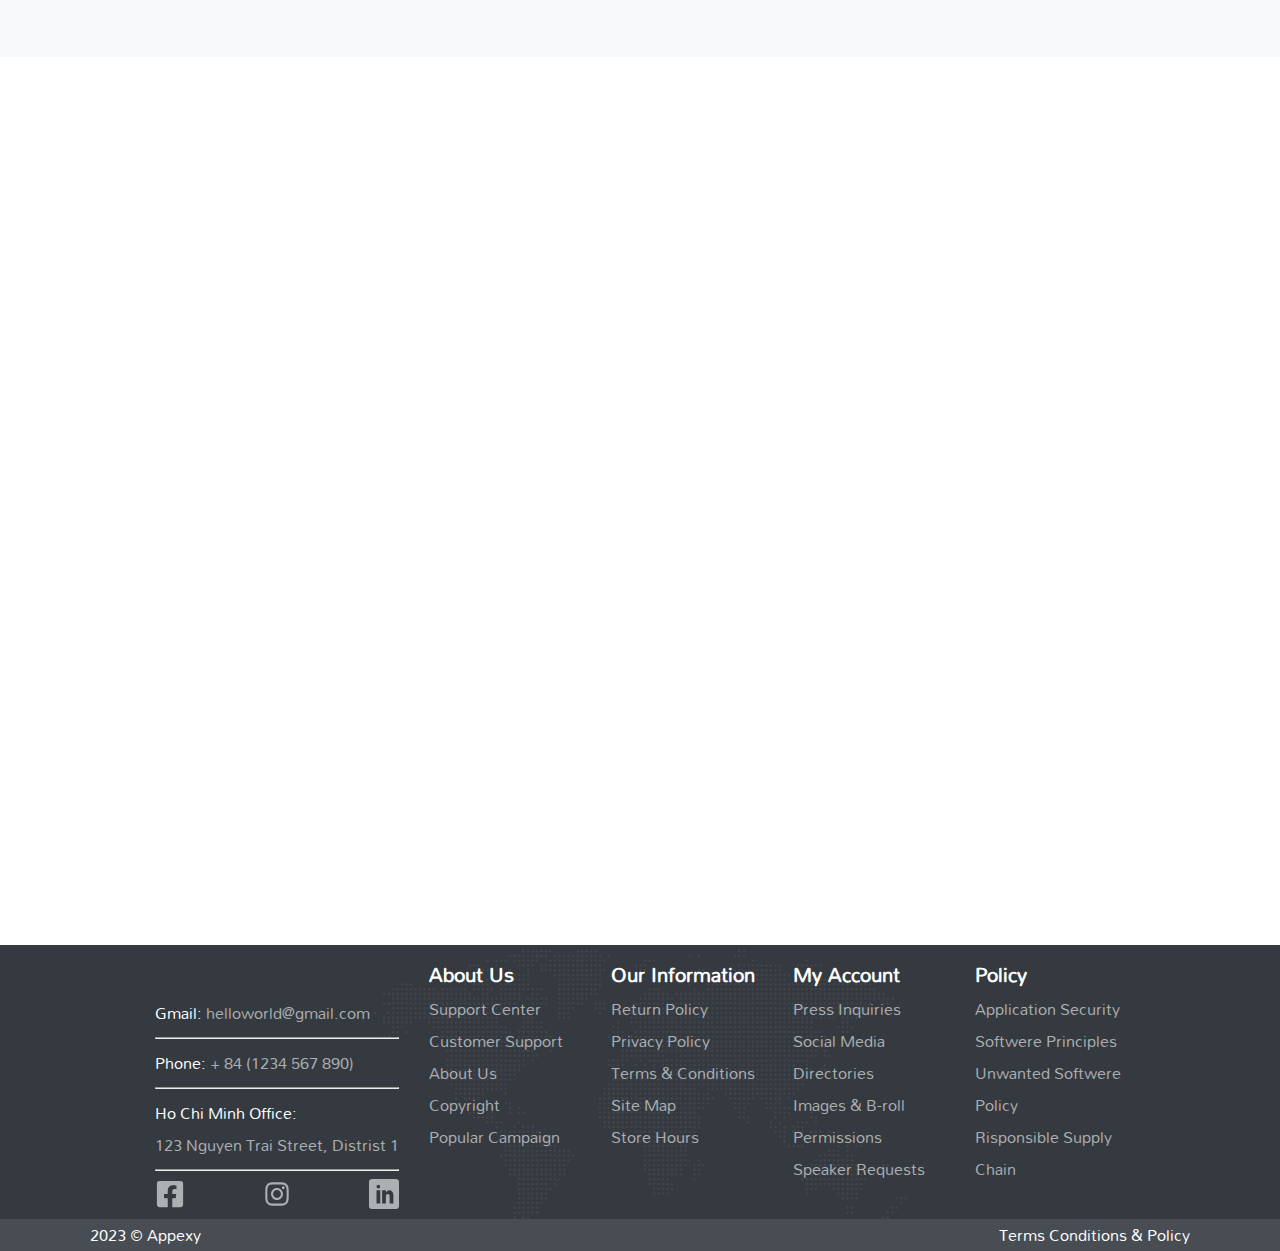
==== commit 9de4b575: "update" ====
--- a/index.html
+++ b/index.html
@@ -10,17 +10,17 @@
     <link rel="preconnect" href="https://fonts.gstatic.com" crossorigin>
     <link href="https://fonts.googleapis.com/css2?family=Mandali&display=swap" rel="stylesheet">
     <link rel="stylesheet" href="./nhan/style.css">
-    <link rel="stylesheet" href="/nhanNew/p3_4/style.css">
+    <link rel="stylesheet" href="./nhanNew/p3_4/style.css">
     <link rel="stylesheet" href="./nhanNew/p5_6/style.css">
     <!-- nhan css -->
 <body>
 <!-- menu bar start-->
 <header class="header active fade-in-animation" id="header">
     <nav class="navbar" id="navbar">
-      <div class="logo-menu" id="logo-menu">
-        <img id="nav-logo-light" src="./nhan/pics/logo-light.png" alt="logo">
-        <img id="nav-logo-dark" src="./nhan/pics/logo-dark.png" alt="logo">
-      </div>
+        <div class="logo-menu" id="logo-menu">
+            <img id="nav-logo-light" src="./nhan/pics/logo-light.png" alt="logo">
+            <img id="nav-logo-dark" src="./nhan/pics/logo-dark.png" alt="logo">
+        </div>
         <ul class="nav-link" id="nav-link">
             <li class="nav-item link-active">
                 <a href="#home">Home</a>
@@ -29,7 +29,7 @@
                 <a href="#features">Features</a>
             </li>
             <li class="nav-item">
-                <a href="#question">Question</a>
+                <a href="#question">Questions</a>
             </li>
             <li class="nav-item">
                 <a href="#testimonial">Testimonial</a>
@@ -66,7 +66,7 @@
                     <div class="sub-home-content-icon"><img id="icon" src="./nhan/pics/dolar-icon.png" alt="dolar-icon"></div>
                     <h1 class="sub-home-content-h1" id="sub-home-content-h1">Make Your Transactions even easier with Appexy</h1>
                     <p class="sub-home-content-p" id="sub-home-content-p">Implementing user-friendly payment methods that reduce friction and improve accessibility, making it more convenient for customers to complete transactions effortlessly and quickly</p>
-                    <button class="sub-home-content-btn"><a href="/nhanNew/Login-form/index.html">Get Started</a></button>
+                    <button class="sub-home-content-btn"><a href="./nhanNew/Login-form/index.html">Get Started</a></button>
                 </div>
             </div>
             <div class="home-btn" id="home-btn-right">            
@@ -79,7 +79,7 @@
 
 <!-- how it works start -->
     <div class="working-container">
-    <div class="main-container">
+    <div class="main-container ">
         <div class="content-container scroll bot-to-top-animation">
             <div class="item-list">HOW IT <b>WORK</b></div>
             <div class="item-list"><h1>How dose it work ?</h1></div>
@@ -245,21 +245,21 @@
         <div class="item-list"><p>Sed ut perspiciatis unde omnis iste natus error voluptatem accusantium doloremque rem aperiam</p></div>
     </div>
     <div class="scr-pics scroll bot-to-top-animation">
-        <div class="pic-container">
-            <div class="pic"><img src="./nhanNew/p3_4/pics/4.jpg" alt=""></div>
+        <div class="pic-container" id="pic-container">
+            <div class="pic active"><img src="./nhanNew/p3_4/pics/4.jpg" alt=""></div>
             <div class="pic"><img src="./nhanNew/p3_4/pics/5.jpg" alt=""></div>
             <div class="pic"><img src="./nhanNew/p3_4/pics/6.jpg" alt=""></div>
-            <div class="pic center"><img src="./nhanNew/p3_4/pics/1.jpg" alt=""></div>
+            <div class="pic"><img src="./nhanNew/p3_4/pics/1.jpg" alt=""></div>
             <div class="pic"><img src="./nhanNew/p3_4/pics/2.jpg" alt=""></div>
             <div class="pic"><img src="./nhanNew/p3_4/pics/3.jpg" alt=""></div>
         </div>
-        <div class="pagination">
-            <div class="stt active"></div>
-            <div class="stt"></div>
-            <div class="stt"></div>
-            <div class="stt"></div>
-            <div class="stt"></div>
-            <div class="stt"></div>
+        <div class="dots">
+            <div class="dot active"></div>
+            <div class="dot"></div>
+            <div class="dot"></div>
+            <div class="dot"></div>
+            <div class="dot"></div>
+            <div class="dot"></div>
         </div>
     </div>
 </section>
@@ -286,7 +286,7 @@
                 <li><svg fill="currentColor" stroke-width="0" xmlns="http://www.w3.org/2000/svg" baseProfile="tiny" version="1.2" viewBox="0 0 24 24" height="1em" width="1em" style="overflow: visible;"><path d="M16.972 6.251a1.999 1.999 0 0 0-2.72.777l-3.713 6.682-2.125-2.125a2 2 0 1 0-2.828 2.828l4 4c.378.379.888.587 1.414.587l.277-.02a2 2 0 0 0 1.471-1.009l5-9a2 2 0 0 0-.776-2.72z"></path></svg><span>5</span> Domains</li>
                 <li><svg fill="currentColor" stroke-width="0" xmlns="http://www.w3.org/2000/svg" baseProfile="tiny" version="1.2" viewBox="0 0 24 24" height="1em" width="1em" style="overflow: visible;"><path d="M16.972 6.251a1.999 1.999 0 0 0-2.72.777l-3.713 6.682-2.125-2.125a2 2 0 1 0-2.828 2.828l4 4c.378.379.888.587 1.414.587l.277-.02a2 2 0 0 0 1.471-1.009l5-9a2 2 0 0 0-.776-2.72z"></path></svg>Free Support <span>24/7</span></li>
             </ul>
-            <button class="btn">Choose Plan</button>
+            <button class="btn"><a href="#contact">Choose Plan</a></button>
         </div>
         <div class="option scroll bot-to-top-animation">
             <div class="pricing-badge">MOST POPULAR</div>
@@ -301,7 +301,7 @@
                 <li><svg fill="currentColor" stroke-width="0" xmlns="http://www.w3.org/2000/svg" baseProfile="tiny" version="1.2" viewBox="0 0 24 24" height="1em" width="1em" style="overflow: visible;"><path d="M16.972 6.251a1.999 1.999 0 0 0-2.72.777l-3.713 6.682-2.125-2.125a2 2 0 1 0-2.828 2.828l4 4c.378.379.888.587 1.414.587l.277-.02a2 2 0 0 0 1.471-1.009l5-9a2 2 0 0 0-.776-2.72z"></path></svg><span>12</span> Domains</li>
                 <li><svg fill="currentColor" stroke-width="0" xmlns="http://www.w3.org/2000/svg" baseProfile="tiny" version="1.2" viewBox="0 0 24 24" height="1em" width="1em" style="overflow: visible;"><path d="M16.972 6.251a1.999 1.999 0 0 0-2.72.777l-3.713 6.682-2.125-2.125a2 2 0 1 0-2.828 2.828l4 4c.378.379.888.587 1.414.587l.277-.02a2 2 0 0 0 1.471-1.009l5-9a2 2 0 0 0-.776-2.72z"></path></svg>Free Support <span>24/7</span></li>
             </ul>
-            <button class="btn">Choose Plan</button>
+            <button class="btn"><a href="#contact">Choose Plan</a></button>
         </div>
         <div class="option scroll left-to-right-animation">
             <div class="name">
@@ -315,7 +315,7 @@
                 <li><svg fill="currentColor" stroke-width="0" xmlns="http://www.w3.org/2000/svg" baseProfile="tiny" version="1.2" viewBox="0 0 24 24" height="1em" width="1em" style="overflow: visible;"><path d="M16.972 6.251a1.999 1.999 0 0 0-2.72.777l-3.713 6.682-2.125-2.125a2 2 0 1 0-2.828 2.828l4 4c.378.379.888.587 1.414.587l.277-.02a2 2 0 0 0 1.471-1.009l5-9a2 2 0 0 0-.776-2.72z"></path></svg><span>18</span> Domains</li>
                 <li><svg fill="currentColor" stroke-width="0" xmlns="http://www.w3.org/2000/svg" baseProfile="tiny" version="1.2" viewBox="0 0 24 24" height="1em" width="1em" style="overflow: visible;"><path d="M16.972 6.251a1.999 1.999 0 0 0-2.72.777l-3.713 6.682-2.125-2.125a2 2 0 1 0-2.828 2.828l4 4c.378.379.888.587 1.414.587l.277-.02a2 2 0 0 0 1.471-1.009l5-9a2 2 0 0 0-.776-2.72z"></path></svg>Free Support <span>24/7</span></li>
             </ul>
-            <button class="btn">Choose Plan</button>
+            <button class="btn"><a href="#contact">Choose Plan</a></button>
         </div>
     </div>
 </section>
@@ -437,8 +437,8 @@
 
 <!--main js - nhân -->
 <script src="./nhan/js/main.js" type="module"></script>
-<script src="/nhanNew/p3_4/js/main.js" type="module"></script>
-<script src="/nhanNew/p5_6/js/main.js" type="module"></script>
+<script src="./nhanNew/p3_4/js/main.js" type="module"></script>
+<script src="./nhanNew/p5_6/js/main.js" type="module"></script>
 <!-- js nhân -->
 </body>
 </html>--- a/nhan/style.css
+++ b/nhan/style.css
@@ -1,4 +1,5 @@
 .features-container {
+  overflow: hidden;
   width: 100%;
   height: auto;
   background-color: #f8f9fa;
@@ -152,7 +153,7 @@
   position: fixed;
   z-index: 9999;
   width: 100%;
-  max-height: fit-content;
+  max-height: auto;
   height: 54px;
   justify-content: center;
   transition: all ease-out 0.5s;
@@ -160,7 +161,7 @@
 }
 .mobile-header {
   font-family: 'Mandali', sans-serif;
-  max-height: fit-content;
+  max-height: auto;
   height: 370px;
 }
 .navbar {
@@ -173,9 +174,6 @@
   max-width: 1124px;
   font-weight: 500;
   transition: all ease-out 0.5s;
-}
-.navbar .logo-menu {
-  height: 24px;
 }
 .navbar .logo-menu #nav-logo-light {
   width: 129px;
@@ -324,13 +322,13 @@
 }
 .mobile-navbar .nav-link {
   display: block;
-  width: fit-content;
+  width: auto;
   height: auto;
   padding: 0px;
   margin: 0px;
 }
 .mobile-navbar .nav-link .nav-item {
-  width: fit-content;
+  width: auto;
   text-align: left;
   padding: 2px 0px;
 }
@@ -559,6 +557,7 @@
   padding: 90px 0px;
 }
 .main-container {
+  overflow: hidden;
   width: 100%;
   height: auto;
   display: flex;
--- a/nhanNew/p3_4/style.css
+++ b/nhanNew/p3_4/style.css
@@ -53,7 +53,7 @@
   display: block;
   font-size: 38px;
   margin: 0px;
-  height: fit-content;
+  height: auto;
   text-align: left;
   line-height: 1.5;
 }
@@ -95,6 +95,7 @@
   }
 }
 .question {
+  overflow: hidden;
   display: flex;
   flex-direction: column;
   justify-content: space-between;
@@ -149,7 +150,7 @@
   padding: 10px 20px;
   overflow: hidden;
   transition: all ease-in-out 0.6s;
-  height: fit-content;
+  height: auto;
   border-radius: 5px;
   position: relative;
 }
@@ -186,7 +187,7 @@
   transition: all ease-in-out 0.6s;
 }
 .question .describe-container .describe .question-card.showed .answer {
-  height: auto;
+  height: 100px;
   transition: all ease-in-out 0.6s;
 }
 @media (min-width: 992px) and (max-width: 1300px) {
@@ -277,7 +278,7 @@
   justify-content: space-between;
   align-items: center;
   width: 100%;
-  height: fit-content;
+  height: auto;
   overflow: hidden;
   margin: 50px 0px;
 }
@@ -285,10 +286,11 @@
   display: flex;
   justify-content: center;
   align-items: center;
-  height: fit-content;
-  width: fit-content;
+  height: auto;
+  width: auto;
   overflow: hidden;
-  transform: translateX(-131px);
+  transform: translateX(660px);
+  transition: all ease-in-out 0.4s;
 }
 .testimonial .scr-pics .pic-container .pic {
   width: 243px;
@@ -303,28 +305,28 @@
   border-radius: 10px;
   border: 1px solid rgba(134, 132, 132, 0.15);
 }
-.testimonial .scr-pics .pic-container .pic.center {
+.testimonial .scr-pics .pic-container .pic.active {
   opacity: 1;
   width: 257px;
-  height: fit-content;
-}
-.testimonial .scr-pics .pic-container .pic.center img {
+  height: auto;
+}
+.testimonial .scr-pics .pic-container .pic.active img {
   box-shadow: rgba(0, 0, 0, 0.35) 0px 5px 15px;
 }
-.testimonial .pagination {
+.testimonial .dots {
   display: flex;
   gap: 10px;
   justify-content: space-evenly;
   align-items: center;
 }
-.testimonial .pagination .stt {
+.testimonial .dots .dot {
   height: 8px;
   width: 8px;
   cursor: pointer;
   border-radius: 50%;
   background-color: #becff2;
 }
-.testimonial .pagination .stt.active {
+.testimonial .dots .dot.active {
   height: 12px;
   width: 12px;
   cursor: pointer;
--- a/nhanNew/p5_6/style.css
+++ b/nhanNew/p5_6/style.css
@@ -1,4 +1,5 @@
 .pricing {
+  overflow: hidden;
   display: flex;
   flex-direction: column;
   justify-content: space-between;
@@ -111,6 +112,10 @@
   color: white;
   border: none;
 }
+.pricing .price-options .option .btn a {
+  text-decoration: none;
+  color: white;
+}
 @media (min-width: 992px) and (max-width: 1300px) {
   .pricing .content-container {
     max-width: 50%;
@@ -211,6 +216,7 @@
   height: 30px;
   border-radius: 5px;
   border: 1px solid #e9ecf1;
+  padding: 0px 5px;
 }
 .contact .form .row textarea {
   border-radius: 5px;
@@ -228,18 +234,18 @@
   width: 150px;
   margin: 0px 10px;
 }
-.contact #alert-1 {
+#alert-1 {
   color: red;
   display: none;
 }
-.contact #alert-1 span {
+#alert-1 span {
   font-weight: 600;
 }
-.contact #alert-2 {
+#alert-2 {
   color: green;
   display: none;
 }
-.contact #back-home {
+#back-home {
   display: none;
   color: green;
   margin: 0px;
@@ -299,7 +305,7 @@
   flex-direction: column;
   justify-content: space-between;
   align-items: center;
-  background-image: url(/nhanNew/p5_6/pics/footer-light-bg.png);
+  background-image: url(pics/footer-light-bg.png);
   background-repeat: no-repeat;
   background-position: center;
 }
@@ -341,7 +347,7 @@
 .footer .ft1 .ft1-contents .ft1-content p {
   color: rgba(255, 255, 255, 0.6);
   display: block;
-  width: fit-content;
+  width: auto;
 }
 .footer .ft1 .ft1-contents .ft1-content p:hover {
   color: white;
@@ -450,6 +456,6 @@
     justify-content: center;
   }
   .footer .ft1 .ft1-infor {
-    margin-right: 0px;
-  }
-}
+    margin: 0px;
+  }
+}
